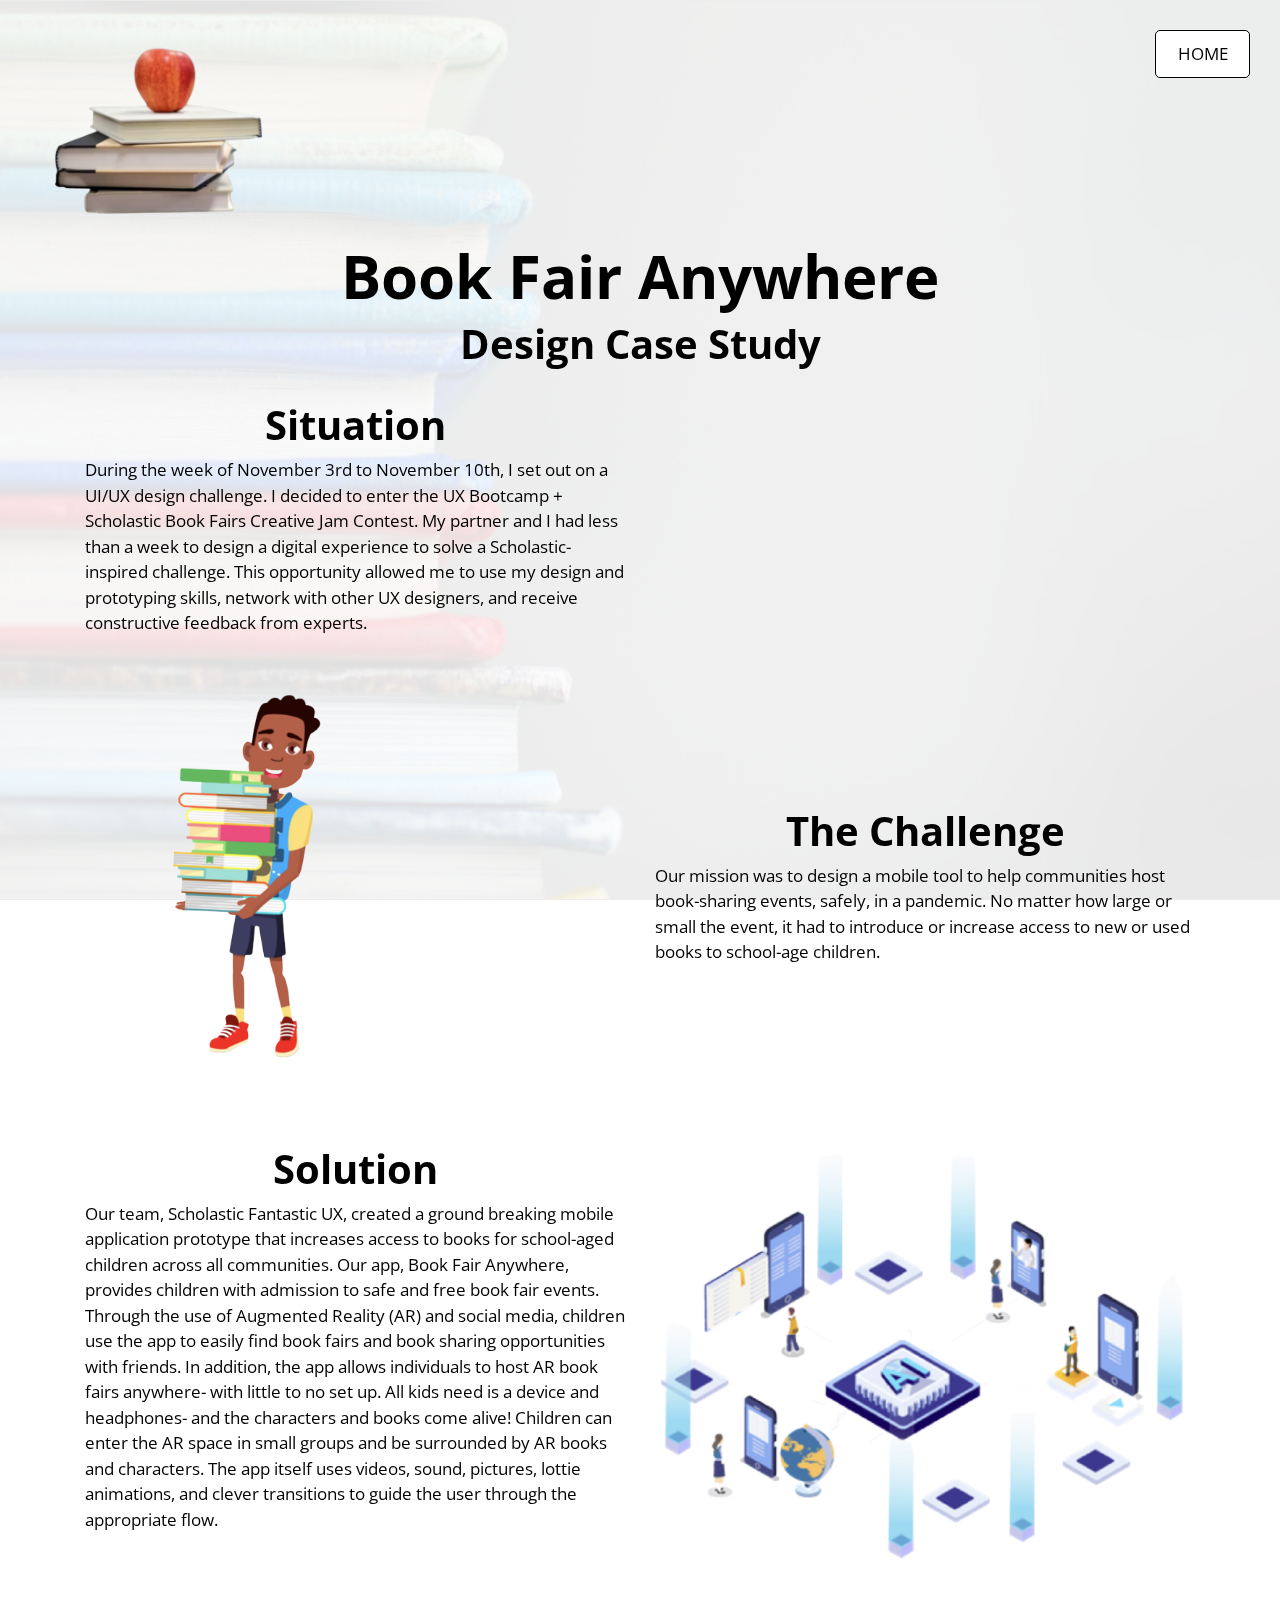
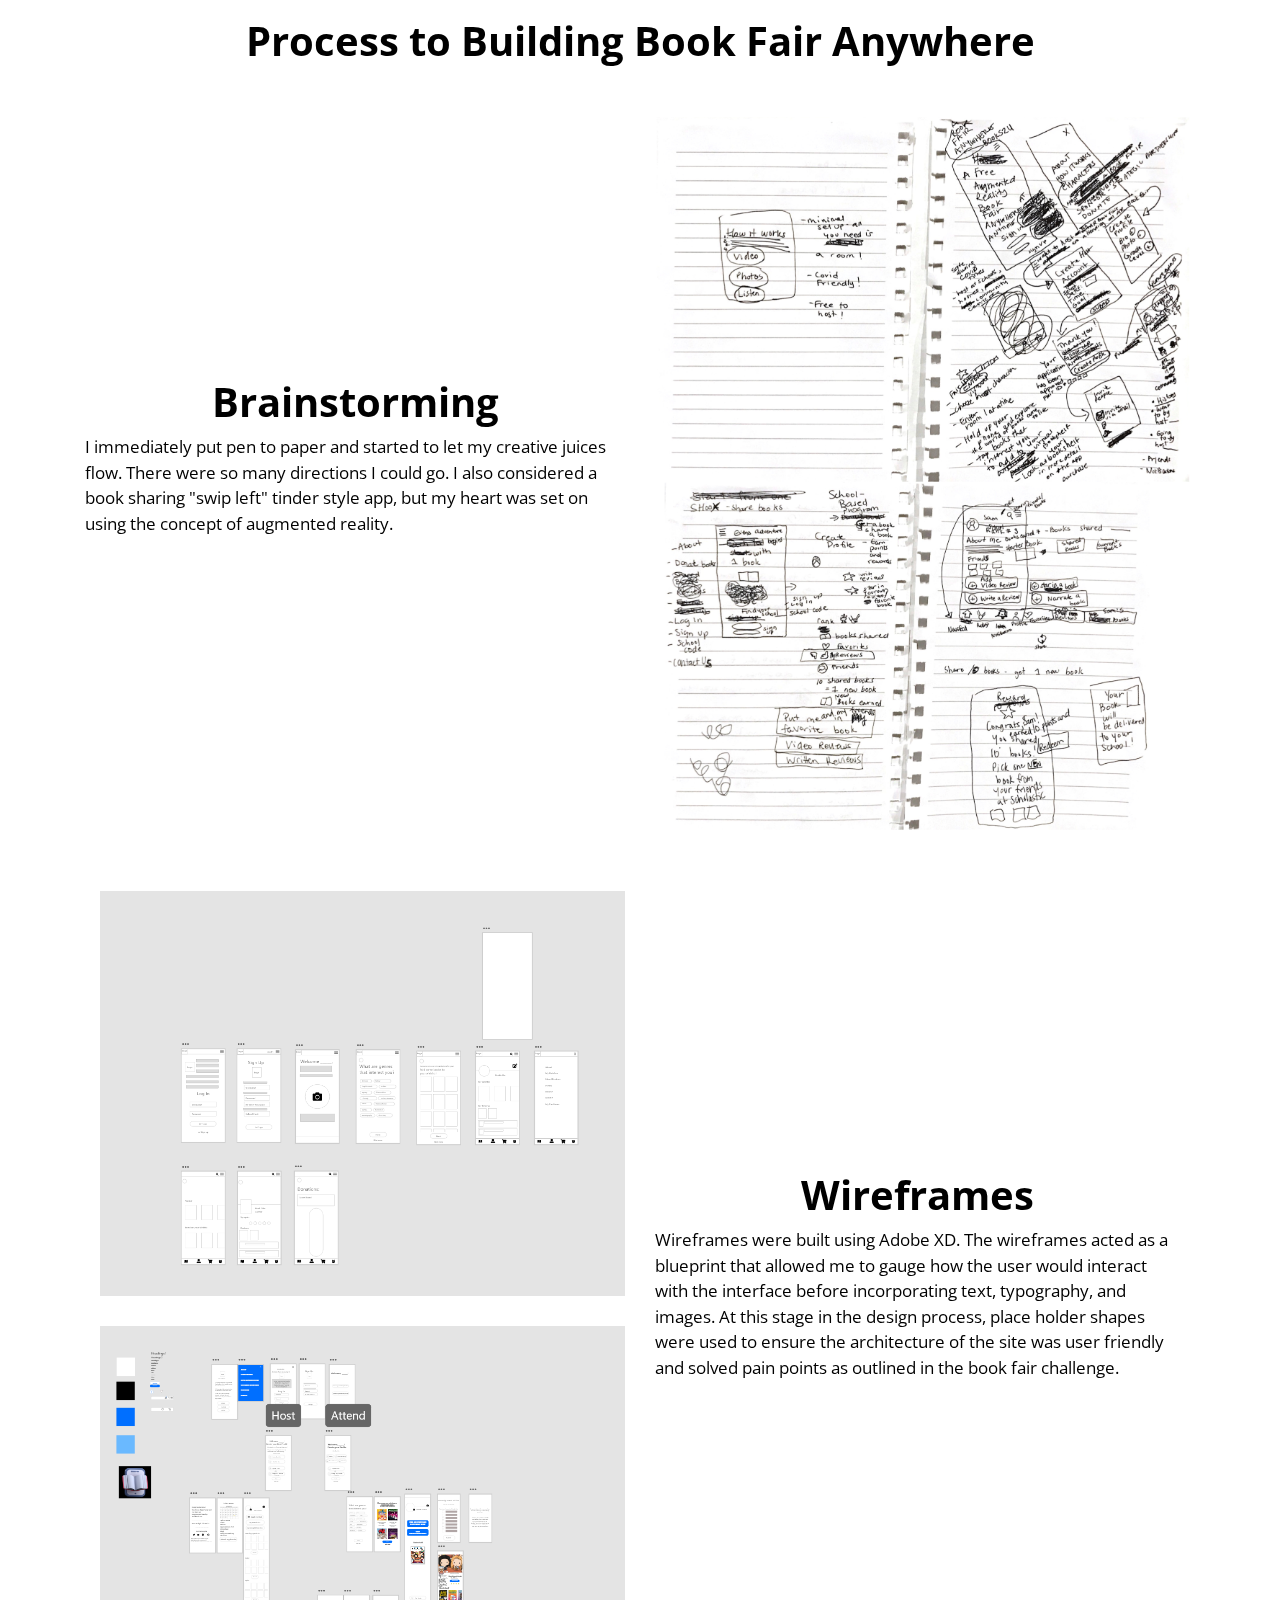
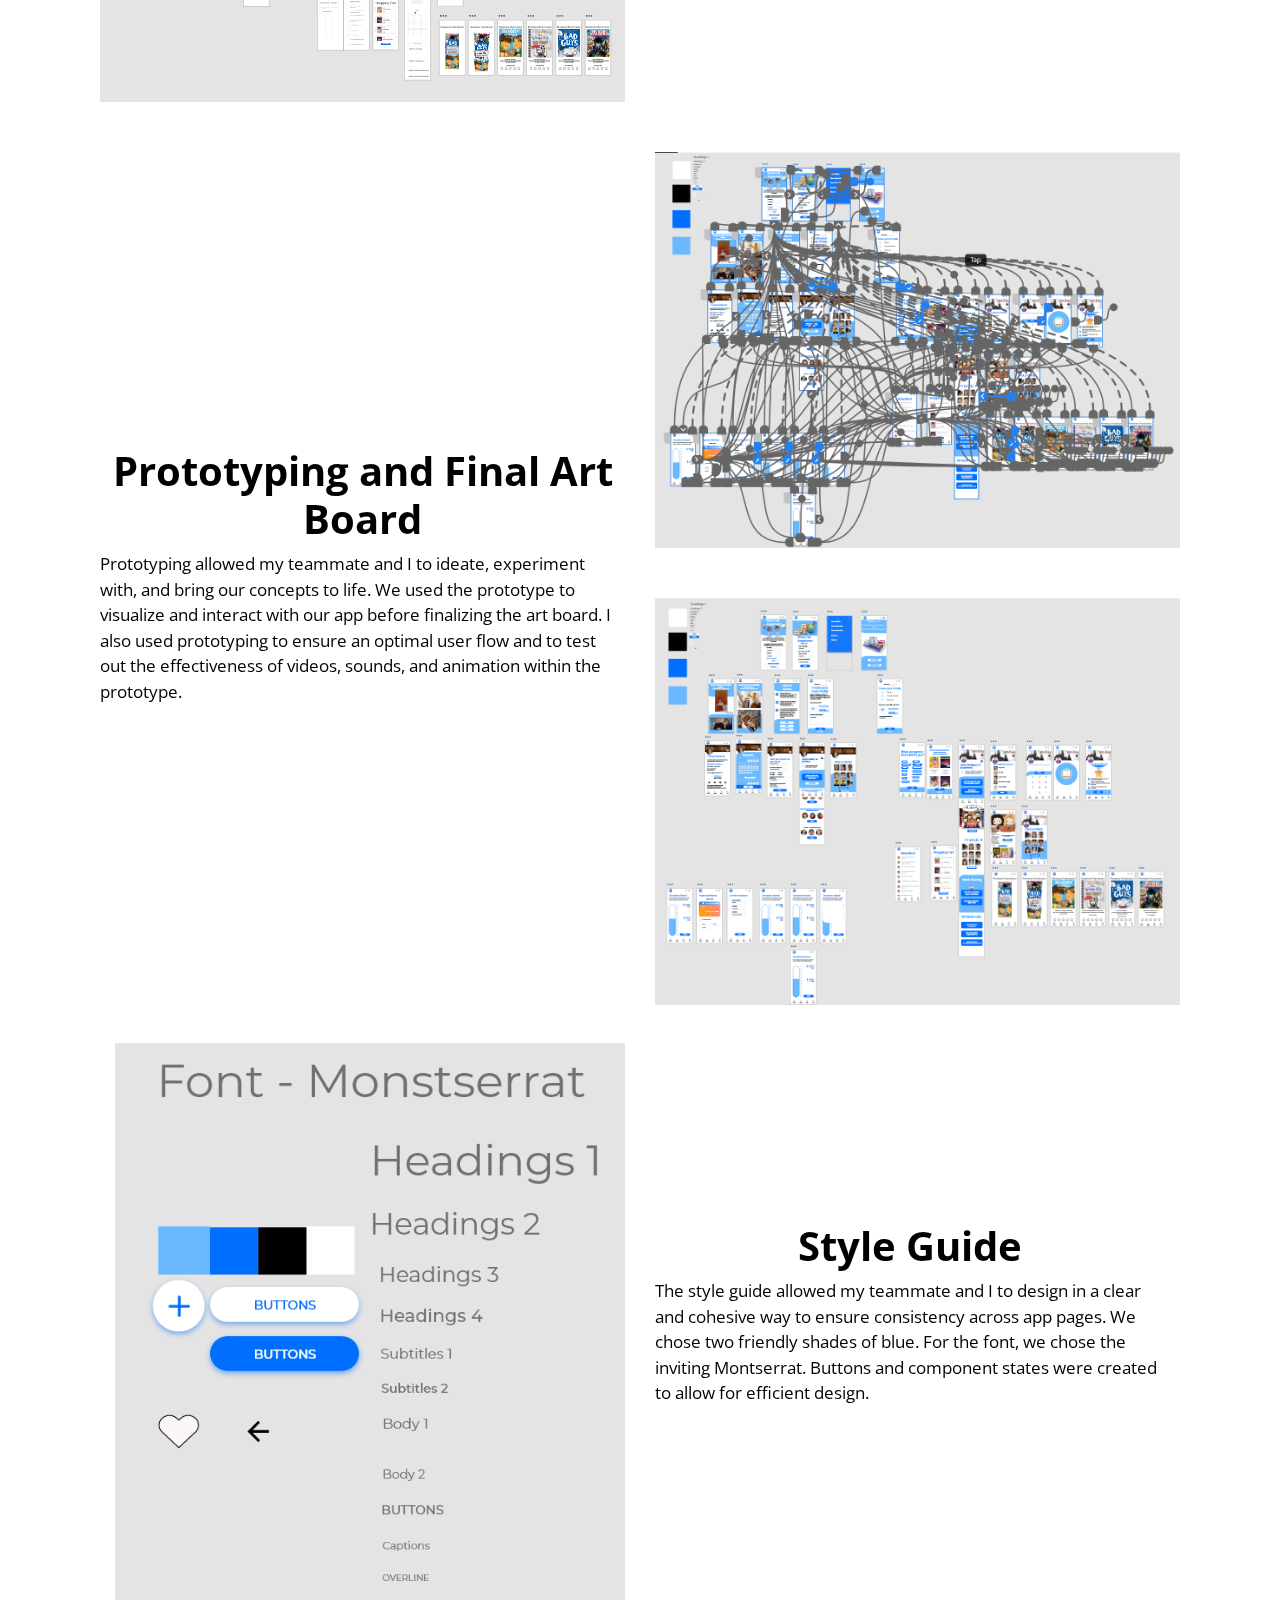
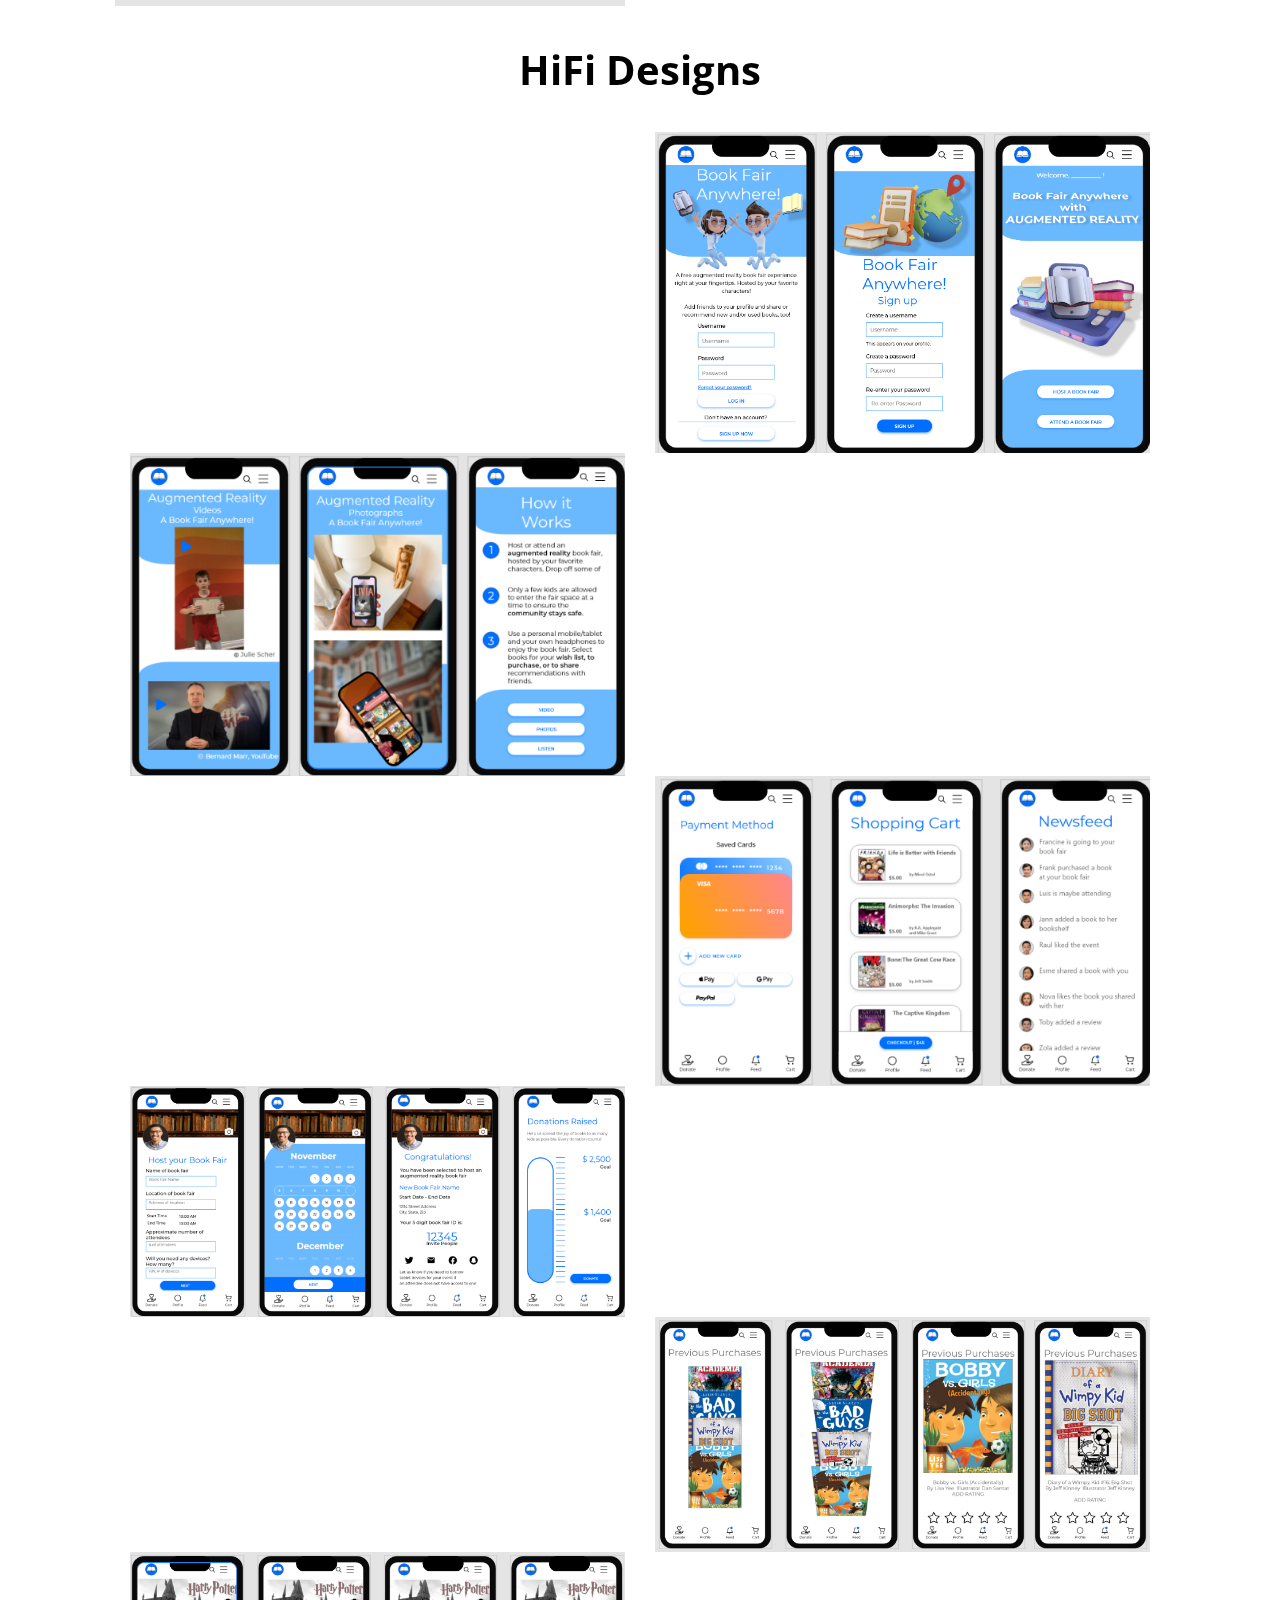
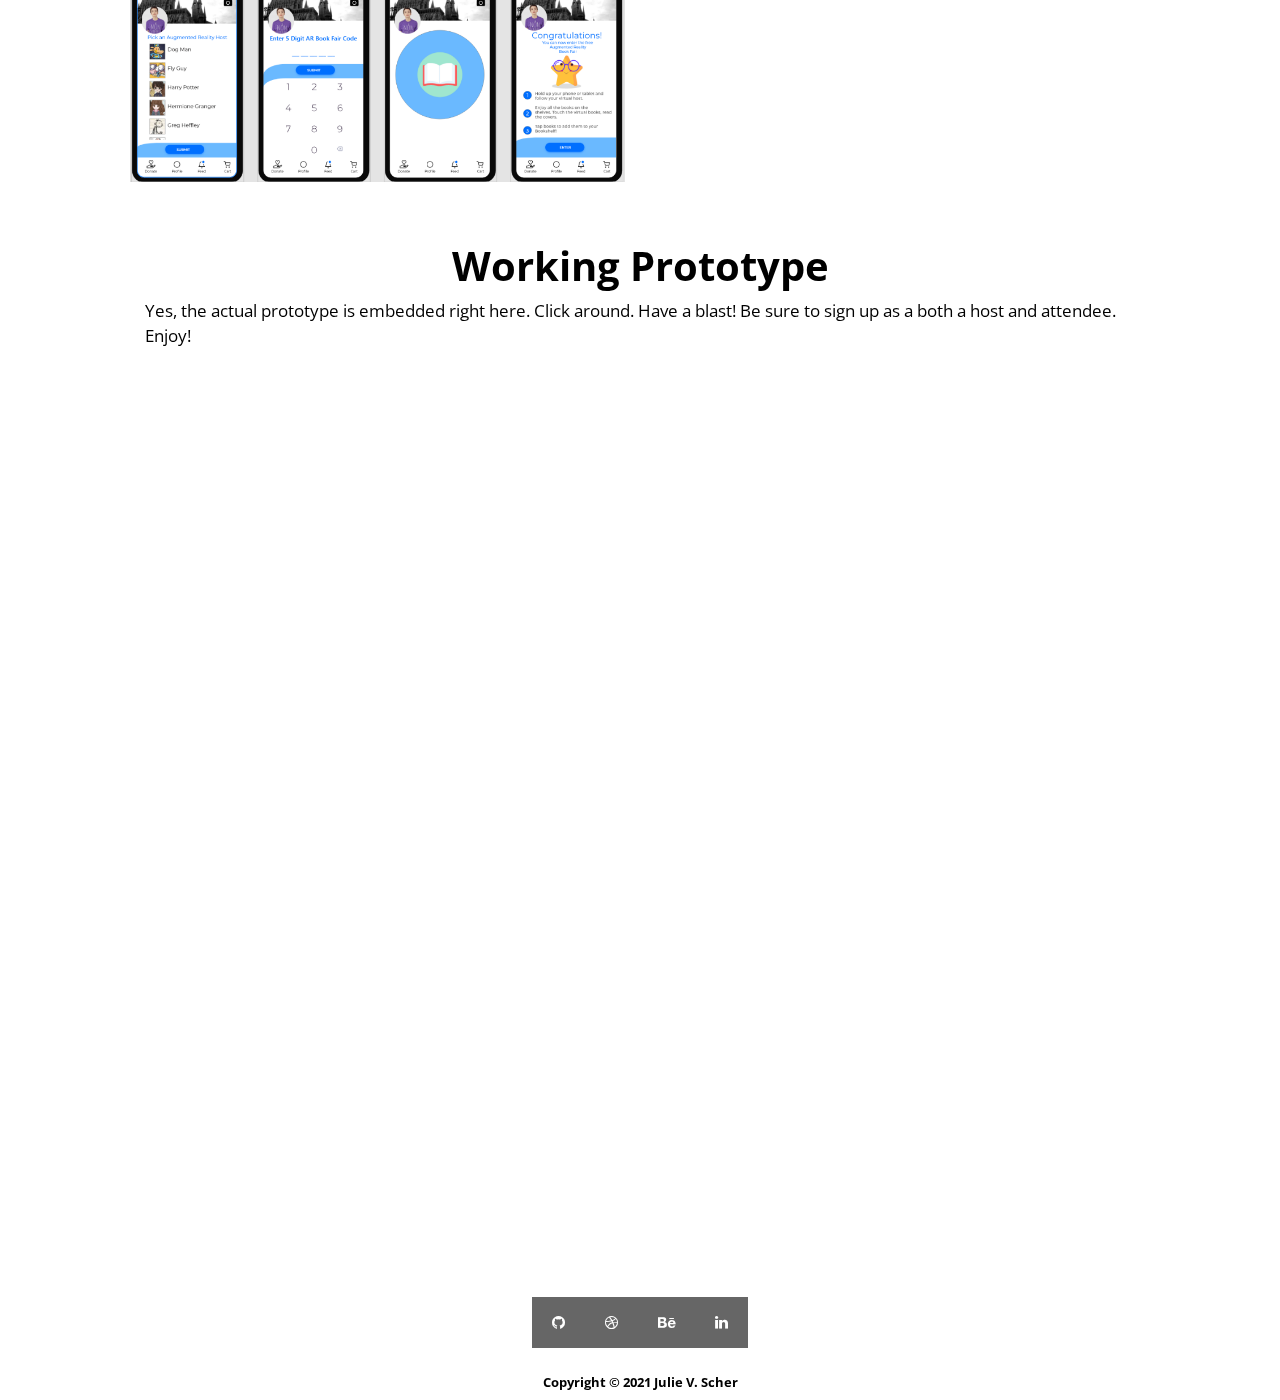
==== BookFairAnywhere.html @ 2480e6d5 "books added" ====
<!DOCTYPE html>
<html lang="en">
  <head>
    <meta charset="utf-8" />
    <meta name="viewport" content="width=device-width, initial-scale=1" />
    <link rel="stylesheet" href="https://use.fontawesome.com/releases/v5.5.0/css/all.css" integrity="sha384-B4dIYHKNBt8Bc12p+WXckhzcICo0wtJAoU8YZTY5qE0Id1GSseTk6S+L3BlXeVIU" crossorigin="anonymous">
    <link rel="stylesheet" href="https://cdnjs.cloudflare.com/ajax/libs/font-awesome/4.7.0/css/font-awesome.min.css">
    <title>📚 Book Fair Anywhere</title>
    <link
      rel="stylesheet"
      href="https://fonts.googleapis.com/css?family=Open+Sans:300,400,600"/>
    <link rel="stylesheet" href="css/bootstrap.min.css" />
    <link rel="stylesheet" href="slick/slick.css" />
    <link rel="stylesheet" href="slick/slick-theme.css" />
    <link rel="stylesheet" href="css/magnific-popup.css" />
    <link rel="stylesheet" href="css/cookie.css" />

  </head>


  <body>

    
  <div class="tm-main-container">
    <div class="tm-top-container">
      <nav id="tmNav" class="tm-nav">
        <a class="tm-navbar-menu" href="index.html">HOME</a>      
      </nav>
      <img src="img/applebg.png" alt="" style="height: 200px; width: auto; margin: 20px; margin-left: 35px;" />  
      </div>
      
        <div class="container">
          <h1 class="text-center" style = "color: black; font-weight: bolder; font-size: 60px;">Book Fair Anywhere</h1>
          <h1 class="text-center" style = "color: black; font-weight: bold;">Design Case Study</h1>
        
          <div class="row">
            <div class="col-md-6 order-md-1">
              <div class="row align-items-center h-100">
                <div class="col">
                  <h1 class="text-center" style = "color: black;font-weight: bold; margin-top: 25px;">Situation</h1>
                  <p style = "color: black">During the week of November 3rd to November 10th, I set out on a UI/UX design challenge. I decided to enter the UX Bootcamp + Scholastic Book Fairs Creative Jam Contest. My partner and I had less than a week to design a digital experience to solve a Scholastic-inspired challenge. This opportunity allowed me to use my design and prototyping skills, network with other UX designers, and receive constructive feedback from experts.</p>
                  </p>
                </div>
              </div>
            </div>
            <div class="col-md-6 order-md-1">
              <img src="https://img.evbuc.com/https%3A%2F%2Fcdn.evbuc.com%2Fimages%2F153526529%2F323448765541%2F1%2Foriginal.20210921-181354?w=800&auto=format%2Ccompress&q=75&sharp=10&rect=0%2C0%2C9000%2C4500&s=edaee05d625300fc21f0c6ec8f4019b0" alt="" class="w-100" style="margin-top: 100px" />
            </div>
          </div>
     
          <div class="row">
            <div class="col-md-6 order-md-6">
              <div class="row align-items-center h-100">
                <div class="col">
                  <h1 class="text-center" style = "color: black;font-weight: bold; margin-top: 70px;">The Challenge</h1>
                  <p class style = "color: black">Our mission was to design a mobile tool to help communities host book-sharing events, safely, in a pandemic. No matter how large or small the event, it had to introduce or increase access to new or used books to school-age children.
                  </p>
                </div>
              </div>
            </div>
            <div class="col-md-6 order-md-1">
              <img src="img/read.png" alt="" style="margin-top: 40px; width: 300px; height: auto; margin-left: 60px;"/>
            </div>
          </div>
       
          <div class="row">
            <div class="col-md-6 order-md-1">
              <div class="row align-items-center h-100">
                <div class="col">
                  <h1 class="text-center" style = "color: black;font-weight: bold; margin-top: 60px;">Solution</h1>
                  <p style = "color: black">Our team, Scholastic Fantastic UX, created a ground breaking mobile application prototype that increases access to books for school-aged children across all communities. Our app, Book Fair Anywhere, provides children with admission to safe and free book fair events. Through the use of Augmented Reality (AR) and social media, children use the app to easily find book fairs and book sharing opportunities with friends. In addition, the app allows individuals to host AR book fairs anywhere- with little to no set up. All kids need is a device and headphones- and the characters and books come alive! Children can enter the AR space in small groups and be surrounded by AR books and characters. The app itself uses videos, sound, pictures, lottie animations, and clever transitions to guide the user through the appropriate flow.
                  </p>
                </div>
              </div>
            </div>
            <div class="col-md-6 order-md-6">
              <img src="img/AR.png"  alt="" class="w-100" style="margin-top: 80px;" />
            </div>
          </div>


          <div class="container">
            <h1 class="text-center" style = "color: black; font-weight: bold; margin-top: 50px;">Process to Building Book Fair Anywhere</h1>
            </div>

          <div class="row">
            <div class="col-md-6 order-md-1">
              <div class="row align-items-center h-100">
                <div class="col">
                  <h1 class="text-center" style = "color: black;font-weight: bold; margin-top: 25px;">Brainstorming</h1>
                  <p>I immediately put pen to paper and started to let my creative juices flow. There were so many directions I could go. I also considered a book sharing "swip left" tinder style app, but my heart was set on using the concept of augmented reality. 
                  </p>
                </div>
              </div>
            </div>
            <div class="col-md-6 order-md-1">
              <img src="img/sketchbook.png" style= "margin-top: 30px;" class="w-100" />
            </div>
          </div>
              
        <div class="container">
          <h1 class="text-center" style = "color: black"></h1>
        
          <div class="row">
            <div class="col-md-6 order-md-6">
              <div class="row align-items-center h-100">
                <div class="col">
                  <h1 class="text-center" style = "color: black;font-weight: bold; margin-top: 25px;">Wireframes</h1>
                  <p style = "color: black">Wireframes were built using Adobe XD. The wireframes acted as a blueprint that allowed me to gauge how the user would interact with the interface before incorporating text, typography, and images. At this stage in the design process, place holder shapes were used to ensure the architecture of the site was user friendly and solved pain points as outlined in the book fair challenge.
                  </p>
                </div>
              </div>
            </div>
            <div class="col-md-6 order-md-1">
              <img src="img/Quick Mockup.png" alt="" class="w-100" style="margin-top: 50px;" />
              <img src="img/Quick Mockup2.png" alt="" class="w-100" style="margin-top: 30px;" />
            </div>
          </div>

          <div class="row">
            <div class="col-md-6 order-md-1">
              <div class="row align-items-center h-100">
                <div class="col">
                  <h1 class="text-center" style = "color: black;font-weight: bold; margin-top: 60px;">Prototyping and Final Art Board</h1>
                  <p style = "color: black">Prototyping allowed my teammate and I to ideate, experiment with, and bring our concepts to life. We used the prototype to visualize and interact with our app before finalizing the art board. I also used prototyping to ensure an optimal user flow and to test out the effectiveness of videos, sounds, and animation within the prototype.
                  </p>
                </div>
              </div>
            </div>
            <div class="col-md-6 order-md-6">
              <img src="img/Quick Mockup4.png" alt="" class="w-100" style="margin-top: 50px;" />
              <img src="img/Final Artboard.png" alt="" class="w-100" style="margin-top: 50px;" />
            </div>
          </div>
     

          <div class="container">
            <h1 class="text-center" style = "color: black"></h1>
          
            <div class="row">
              <div class="col-md-6 order-md-6">
                <div class="row align-items-center h-100">
                  <div class="col">
                    <h1 class="text-center" style = "color: black;font-weight: bold; margin-top: 25px;">Style Guide</h1>
                    <p style = "color: black">The style guide allowed my teammate and I to design in a clear and cohesive way to ensure consistency across app pages. We chose two friendly shades of blue. For the font, we chose the inviting Montserrat. Buttons and component states were created to allow for efficient design.
                    </p>
                  </div>
                </div>
              </div>
              <div class="col-md-6 order-md-1">
                <img src="img/Branding.png" alt="" class="w-100" style="margin-top: 30px;" />
              </div>
            </div>
            <div class="container">
              <h1 class="text-center" style = "color: black"></h1>
            


  <div class="container">
            <h1 class="text-center" style = "color: black; font-weight: bold; margin-top: 40px;">HiFi Designs</h1>
            </div>

                  
               
                    <div class="row">
                <div class="col-md-6">
                  <div class="row align-items-center h-100">
                    <div class="col">
                    </div>
                  </div>
                </div>
                <div class="col-md-6">
                  <img src="img/three.png" alt="" class="w-100" style="margin-top: 30px;"/>
                </div>
              </div>
              


              <div class="row">
                <div class="col-md-6 order-md-6">
                  <div class="row align-items-center h-100">
                    <div class="col">
                    </div>
                  </div>
                </div>
                <div class="col-md-6 order-md-1">
                  <img src="img/how it works.png" class="w-100" />
                </div>
              </div>


              <div class="row">
                <div class="col-md-6">
                  <div class="row align-items-center h-100">
                    <div class="col">
                    </div>
                  </div>
                </div>
                <div class="col-md-6">
                  <img src="img/shopping.png" alt="" class="w-100" />
                </div>
              </div>

              <div class="row">
                <div class="col-md-6 order-md-6">
                  <div class="row align-items-center h-100">
                    <div class="col">
                    </div>
                  </div>
                </div>
                <div class="col-md-6 order-md-1">
                  <img src="img/four.png" class="w-100" />
                </div>
              </div>


              <div class="row">
                <div class="col-md-6">
                  <div class="row align-items-center h-100">
                    <div class="col">
                    </div>
                  </div>
                </div>
                <div class="col-md-6">
                  <img src="img/purchases.png" alt="" class="w-100" />
                </div>
              </div>

              <div class="row">
                <div class="col-md-6 order-md-6">
                  <div class="row align-items-center h-100">
                    <div class="col">
                    </div>
                  </div>
                </div>
                <div class="col-md-6 order-md-1">
                  <img src="img/entrance.png" class="w-100" />
                </div>
              </div>
             

              <div class="container">
                <h1 class="text-center" style = "color: black; font-weight: bold; margin-top: 60px;">Working Prototype</h1>
                <p style = "color: black">Yes, the actual prototype is embedded right here. Click around. Have a blast! Be sure to sign up as a both a host and attendee. Enjoy!
              </div>

            
                <center><iframe width="428" height="926" src="https://xd.adobe.com/embed/2b3065a3-df15-4007-9744-712eb50a8e25-7e63/?fullscreen" frameborder="0" allowfullscreen></iframe></center>
               
      

   
              <footer>
                <div class="tm-bottom-container"></div>
                <ul class=footer-logo>
                  <li><a class="logos" href="https://github.com/JulieVScher"><i class="fa fa-github"></i></a>
                  <li><a class="logos" href="https://dribbble.com/JulieVScher"><i class="fa fa-dribbble"></i></a></li>
                  <li><a class="logos" href="https://www.behance.net/julievscher"> <i class="fa fa-behance"></i></a>
                  <li><a class="logos" href="https://www.linkedin.com/in/julie-v-scher-a3905b223/"><i class="fa fa-linkedin"></i></a>
                  </li>
              </ul>
        <div class="name">
          Copyright &copy; 2021 Julie V. Scher</div>
        </div>
        </footer>
    
       
        

    <script src="js/jquery-1.11.0.min.js"></script>
    <script src="js/background.cycle.js"></script>
    <script src="slick/slick.min.js"></script>
    <script src="js/jquery.magnific-popup.min.js"></script>
    <script>
      let slickInitDone = false;
      let previousImageId = 0,
        currentImageId = 0;
      let pageAlign = "right";
      let bgCycle;
      let links;
      let eachNavLink;

      window.onload = function() {
        $("body").addClass("loaded");
      };

      function navLinkClick(e) {
        if ($(e.target).hasClass("external")) {
          return;
        }

        e.preventDefault();

        if ($(e.target).data("align")) {
          pageAlign = $(e.target).data("align");
        }

        // Change bg image
        previousImageId = currentImageId;
        currentImageId = $(e.target).data("linkid");
        bgCycle.cycleToNextImage(previousImageId, currentImageId);

        // Change menu item highlight
        $(`.tm-nav-item:eq(${previousImageId})`).removeClass("active");
        $(`.tm-nav-item:eq(${currentImageId})`).addClass("active");

        // Change page content
        $(`.tm-section-${previousImageId}`).fadeOut(function(e) {
          $(`.tm-section-${currentImageId}`).fadeIn();
          // Gallery
          if (currentImageId === 2) {
            setupSlider();
          }
        });

        adjustFooter();
      }

      $(document).ready(function() {
        // Set first page
        $(".tm-section").fadeOut(0);
        $(".tm-section-0").fadeIn();

        // Set Background images
        // https://www.jqueryscript.net/slideshow/Simple-jQuery-Background-Image-Slideshow-with-Fade-Transitions-Background-Cycle.html
        bgCycle = $("body").backgroundCycle({
          imageUrls: [
            "img/BGBF.png"
          ],
          fadeSpeed: 2000,
          duration: -1,
          backgroundSize: SCALING_MODE_COVER
        });

        eachNavLink = $(".tm-nav-link");
        links = $(".tm-nav-links");

        // "Menu" open/close
        if (links.hasClass("open")) {
          links.fadeIn(0);
        } else {
          links.fadeOut(0);
        }

        $("#tm_about_link").on("click", navLinkClick);
        $("#tm_work_link").on("click", navLinkClick);

        // Each menu item click
        eachNavLink.on("click", navLinkClick);

        $(".tm-navbar-menu").click(function(e) {
          if (links.hasClass("open")) {
            links.fadeOut();
          } else {
            links.fadeIn();
          }

          links.toggleClass("open");
        });

        // window resize
        $(window).resize(function() {
          // If current page is Gallery page, set it up
          if (currentImageId === 2) {
            setupSlider();
          }

          // Adjust footer
          adjustFooter();
        });

        adjustFooter();
      }); // DOM is ready

      function adjustFooter() {
        const windowHeight = $(window).height();
        const topHeight = $(".tm-top-container").height();
        const middleHeight = $(".tm-content").height();
        let contentHeight = topHeight + middleHeight;

        if (pageAlign === "left") {
          contentHeight += $(".tm-bottom-container").height();
        }

        if (contentHeight > windowHeight) {
          $(".tm-bottom-container").addClass("tm-static");
        } else {
          $(".tm-bottom-container").removeClass("tm-static");
        }
      }

      function setupSlider() {
        let slidesToShow = 4;
        let slidesToScroll = 2;
        let windowWidth = $(window).width();

        if (windowWidth < 480) {
          slidesToShow = 1;
          slidesToScroll = 1;
        } else if (windowWidth < 768) {
          slidesToShow = 2;
          slidesToScroll = 1;
        } else if (windowWidth < 992) {
          slidesToShow = 3;
          slidesToScroll = 2;
        }

        if (slickInitDone) {
          $(".tm-gallery").slick("unslick");
        }

        slickInitDone = false;

        $(".tm-gallery").slick({
          dots: true,
          customPaging: function(slider, i) {
            var thumb = $(slider.$slides[i]).data();
            return `<a>${i + 1}</a>`;
          },
          infinite: false,
          prevArrow: false,
          nextArrow: false,
          slidesToShow: slidesToShow,
          slidesToScroll: slidesToScroll
        });

        // Open big image when a gallery image is clicked.
       
      }  
    </script>

  </body>
</html>
---- css/cookie.css ----
/*
Template 2109 The Card
http://www.tooplate.com/view/2109-the-card
*/
/* custom font from google fonts */
@import url(https://fonts.googleapis.com/css?family=Open+Sans:400,700);


* {
  margin: 0;
  padding: 0;
}

body {
  font-family: "Open Sans", Helvetica, Arial, sans-serif;
  font-size: 17px;
  color: black;
  overflow-x: hidden;
  body margin:2rem;
}

a {
  transition: all 0.2s;
}

footer a:link, footer a:visited {
	color: #FFF;

}

.tm-text-blue {
  color:white;
}


.tm-main-container {
  position: relative;
  height: 100%;
}

.tm-top-container {
  display: flex;
  flex-direction: row-reverse;
  align-items: flex-start;
  justify-content: space-between;
}

.tm-navbar-menu {
  display: block;
  color: black;
  background: white;
  border: solid black 1px;
  padding: 10px 20px;
  margin-bottom: 18px;
  width: 95px;
  margin-right: 0;
  margin-left: auto;
  text-align: center;
  border-radius: 5px;
}

.tm-navbar-menu:hover {
  color: white;
  border: solid black 1px;
  text-decoration: none;
  background:rgba(0, 0, 0, 0.6);
}

.tm-nav {
  margin: 30px;
  text-transform: uppercase;
}

.tm-nav-links {
  list-style: none;
  outline-style: solid black;
}

.tm-nav-link:link,
.tm-nav-link:visited {
  color: black;
  background-color: white;
  border: solid black 1px;
  padding: 10px 40px;
  display: block;
  margin-bottom: 6px;
  text-align: center;
}

.tm-nav-item.active .tm-nav-link,
.tm-nav-link:hover,
.tm-nav-link:focus {
  color: white;
  border: solid black 1px;
  text-decoration: none;
  background: rgba(0, 0, 0, 0.6);
}

.tm-bg-dark {
  background-color:rgba(0, 0, 0, 0.6);
}

.tm-site-header-box {
  display: inline-block;
  padding: 0px 80px 40px 40px;
  margin: 40px 40px 100px;
}

.tm-site-title {
  font-size: 3.6rem;
  text-transform: uppercase;
}

.tm-site-subtitle {
  color: #cdffd0;
  font-size: 1.4rem;
  font-weight: 300;
}

.tm-content {
  padding-bottom: 50px;
  display: flex;
  justify-content: flex-end;
  width: 100%;
}

.tm-section {
  margin-right: 75px; 
  max-width: 100%;
}

.tm-section-title {
  font-size: 3.4rem;
  
  text-transform: uppercase;
  color: black;
}

.tm-textbox {
  padding: 45px;
  font-size: 1.1rem;
  color: #c5c7c6;
  line-height: 1.8;
}

.tm-textbox-2 {
  padding: 60px 40px 60px;
}

.tm-section-0 {
  margin-top: 70px;
  max-width: 575px;
}
.tm-section-1 {
  margin-top: 70px;
  max-width: 420px;
}

.tm-link:link,
.tm-link:visited {
  background-color: white;
  padding: 15px 30px;
  margin-top: 30px;
  color: black;
  border: solid black 1px;
  display: inline-block;
  margin-right: 75px; 
  max-width: 100%;
}

.tm-link:focus,
.tm-link:hover {
  color: white;
  border: solid black 1px;
  text-decoration: none;
  background:rgba(0, 0, 0, 0.6);;
}

.tm-bottom-container {
  position: absolute;
  bottom: 0;
  left: 0;
}

.tm-bottom-container.non-sticky {
  position: static;
}

.tm-barcode-box {
  margin-bottom: 30px;
  margin-left: 95px;
}

footer {
  font-weight: 300;
  margin-bottom: 30px;
  margin-left: 40px;
  font-size: 0.95rem;
  margin-right: 40px;
  line-height: 2;
}



.name{
color: black; 
display:block; 
text-align: center; 
font-size: small; 
padding: 5px; 
margin: 0px; 
font-weight: bold;
}

/* Image Gallery */
.tm-gallery {
  max-width: 860px;
  margin: 0 auto;
}

.tm-gallery-item {
  margin: 0 10px;
}

.slick-dots {
  bottom: 5px;
}

.slick-dots li {
  background-color: white;
  width: 40px;
  height: 40px;
  margin: 5px 3px;
  transition: all 0.2s;
}

.slick-dots li:hover,
.slick-dots li.slick-active {
  background-color:rgba(0, 0, 0, 0.6);
}

.slick-dots li:hover a:not([href]):not([tabindex]),
.slick-dots li.slick-active a:not([href]):not([tabindex]) {
  color:white;
}

.slick-dots li a:not([href]):not([tabindex]) {
  color: black;
  display: block;
  margin-top: 5px;
}

/* Image Hover effect */
.grid {
  position: relative;
  clear: both;
  margin: 0 auto;
  padding: 1em 0 4em;
  max-width: 880px;
  width: 100%;
  list-style: none;
  text-align: center;
}

/* Common style */
.grid figure {
  position: relative;
  float: left;
  overflow: hidden;
  max-width: 800px;
  height: auto;
  background: #3085a3;
  text-align: center;
  cursor: pointer;
}

.grid figure img {
  position: relative;
  display: block;
  min-height: 100%;
  max-width: 100%;
  opacity: 0.8;
}

.grid figure figcaption {
  padding: 2em;
  color: #fff;
  text-transform: uppercase;
  font-size: 1.25em;
  -webkit-backface-visibility: hidden;
  backface-visibility: hidden;
}

.grid figure figcaption::before,
.grid figure figcaption::after {
  pointer-events: none;
}

.grid figure figcaption, {

  position: absolute;
  top: 0;
  left: 0;
  width: 100%;
  height: 100%;
}

/* Anchor will cover the whole item by default */
/* For some effects it will show as a button */


.grid figure h2 {
  word-spacing: -0.15em;
}

.grid figure h2 span {
  font-weight: 800;
}

.grid figure h2,
.grid figure p {
  margin: 0;
}

.grid figure p {
  letter-spacing: 1px;
  font-size: 68.5%;
}

/*-----------------*/
/***** Goliath *****/
/*-----------------*/

figure.effect-goliath {
  background:rgba(0, 0, 0, 0.6);
}

figure.effect-goliath img,
figure.effect-goliath h2 {
  -webkit-transition: -webkit-transform 0.35s;
  transition: transform 0.35s;
}

figure.effect-goliath img {
  -webkit-backface-visibility: hidden;
  backface-visibility: hidden;
}

figure.effect-goliath h2 {
  font-size: 1.3rem;
}
figure.effect-goliath h2,
figure.effect-goliath p {
  position: absolute;
  bottom: 0;
  left: 0;
  padding: 30px;
  width: 100%;
}

figure.effect-goliath p {
  text-transform: none;
  font-size: 1rem;
  padding: 15px 10px;
  opacity: 0;
  -webkit-transition: opacity 0.35s, -webkit-transform 0.35s;
  transition: opacity 0.35s, transform 0.35s;
  -webkit-transform: translate3d(0, 50px, 0);
  transform: translate3d(0, 50px, 0);
}

figure.effect-goliath:hover img {
  -webkit-transform: translate3d(0, -80px, 0);
  transform: translate3d(0, -80px, 0);
}

figure.effect-goliath:hover h2 {
  -webkit-transform: translate3d(0, -100px, 0);
  transform: translate3d(0, -100px, 0);
}

figure.effect-goliath:hover p {
  opacity: 1;
  -webkit-transform: translate3d(0, 0, 0);
  transform: translate3d(0, 0, 0);
}

/* Contact */
.tm-section-3 {
  width: 100%;
  max-width: 400px;
  margin-left: 40px;
  margin-right: auto;
  margin-top: -50px;
}

.tm-contact-form {
  background-color:white;
  padding: 60px;
}

.form-control {
  border-radius: 0;
  border: none;
  border-bottom: 1px solid black;
  background-color: transparent;
  color: black;
  padding: 10px 0;
}

.form-control:focus {
  box-shadow: none;
  background-color: transparent;
  border-color: #f49f17;
}

.form-control::placeholder {
  /* Chrome, Firefox, Opera, Safari 10.1+ */
  color: black;
  opacity: 1; /* Firefox */
}

.form-control:-ms-input-placeholder {
  /* Internet Explorer 10-11 */
  color: black;
}

.form-control::-ms-input-placeholder {
  /* Microsoft Edge */
  color: black;
}

.tm-fl-right {
  float: right;
}

.tm-send-btn {
  border-radius: 0;
  background-color: transparent;
  border: none;
  border-top: 1px solid transparent;
  border-bottom: 1px solid black;
  transition: all 0.2s;
}

.tm-send-btn:hover {
  border-top: 1px solid black;
}



.btn:focus {
  box-shadow: none;
}

.tm-footer-link:link,
.tm-footer-link:visited {
  color: white;
}

.tm-footer-link:focus,
.tm-footer-link:hover {
  color: #c5ccd4;
  text-decoration: none;
}

/* Loader */
#loader-wrapper {
  position: fixed;
  top: 0;
  left: 0;
  width: 100%;
  height: 100%;
  z-index: 2000;
}
#loader {
  display: block;
  position: relative;
  left: 50%;
  top: 50%;
  width: 150px;
  height: 150px;
  margin: -75px 0 0 -75px;
  border-radius: 50%;
  border: 3px solid transparent;
  border-top-color: black;

  -webkit-animation: spin 2s linear infinite; /* Chrome, Opera 15+, Safari 5+ */
  animation: spin 2s linear infinite; /* Chrome, Firefox 16+, IE 10+, Opera */

  z-index: 10001;
}

#loader:before {
  content: "";
  position: absolute;
  top: 5px;
  left: 5px;
  right: 5px;
  bottom: 5px;
  border-radius: 50%;
  border: 3px solid transparent;
  border-top-color: #e74c3c;

  -webkit-animation: spin 3s linear infinite; /* Chrome, Opera 15+, Safari 5+ */
  animation: spin 3s linear infinite; /* Chrome, Firefox 16+, IE 10+, Opera */
}

#loader:after {
  content: "";
  position: absolute;
  top: 15px;
  left: 15px;
  right: 15px;
  bottom: 15px;
  border-radius: 50%;
  border: 3px solid transparent;
  border-top-color: #f49f17;

  -webkit-animation: spin 1.5s linear infinite; /* Chrome, Opera 15+, Safari 5+ */
  animation: spin 1.5s linear infinite; /* Chrome, Firefox 16+, IE 10+, Opera */
}

@-webkit-keyframes spin {
  0% {
    -webkit-transform: rotate(0deg); /* Chrome, Opera 15+, Safari 3.1+ */
    -ms-transform: rotate(0deg); /* IE 9 */
    transform: rotate(0deg); /* Firefox 16+, IE 10+, Opera */
  }
  100% {
    -webkit-transform: rotate(360deg); /* Chrome, Opera 15+, Safari 3.1+ */
    -ms-transform: rotate(360deg); /* IE 9 */
    transform: rotate(360deg); /* Firefox 16+, IE 10+, Opera */
  }
}
@keyframes spin {
  0% {
    -webkit-transform: rotate(0deg); /* Chrome, Opera 15+, Safari 3.1+ */
    -ms-transform: rotate(0deg); /* IE 9 */
    transform: rotate(0deg); /* Firefox 16+, IE 10+, Opera */
  }
  100% {
    -webkit-transform: rotate(360deg); /* Chrome, Opera 15+, Safari 3.1+ */
    -ms-transform: rotate(360deg); /* IE 9 */
    transform: rotate(360deg); /* Firefox 16+, IE 10+, Opera */
  }
}

#loader-wrapper .loader-section {
  position: fixed;
  top: 0;
  width: 51%;
  height: 100%;
  background: #222222;
  z-index: 1000;
  -webkit-transform: translateX(0); /* Chrome, Opera 15+, Safari 3.1+ */
  -ms-transform: translateX(0); /* IE 9 */
  transform: translateX(0); /* Firefox 16+, IE 10+, Opera */
}

#loader-wrapper .loader-section.section-left {
  left: 0;
}

#loader-wrapper .loader-section.section-right {
  right: 0;
}

/* Loaded */
.loaded #loader-wrapper .loader-section.section-left {
  -webkit-transform: translateX(-100%); /* Chrome, Opera 15+, Safari 3.1+ */
  -ms-transform: translateX(-100%); /* IE 9 */
  transform: translateX(-100%); /* Firefox 16+, IE 10+, Opera */

  -webkit-transition: all 0.7s 0.3s cubic-bezier(0.645, 0.045, 0.355, 1);
  transition: all 0.7s 0.3s cubic-bezier(0.645, 0.045, 0.355, 1);
}

.loaded #loader-wrapper .loader-section.section-right {
  -webkit-transform: translateX(100%); /* Chrome, Opera 15+, Safari 3.1+ */
  -ms-transform: translateX(100%); /* IE 9 */
  transform: translateX(100%); /* Firefox 16+, IE 10+, Opera */

  -webkit-transition: all 0.7s 0.3s cubic-bezier(0.645, 0.045, 0.355, 1);
  transition: all 0.7s 0.3s cubic-bezier(0.645, 0.045, 0.355, 1);
}

.loaded #loader {
  opacity: 0;
  -webkit-transition: all 0.3s ease-out;
  transition: all 0.3s ease-out;
}
.loaded #loader-wrapper {
  visibility: hidden;

  -webkit-transform: translateY(-100%); /* Chrome, Opera 15+, Safari 3.1+ */
  -ms-transform: translateY(-100%); /* IE 9 */
  transform: translateY(-100%); /* Firefox 16+, IE 10+, Opera */

  -webkit-transition: all 0.3s 1s ease-out;
  transition: all 0.3s 1s ease-out;
}

/* JavaScript Turned Off */
.no-js #loader-wrapper {
  display: none;
}

@media (max-width: 991px) {
  .tm-bottom-container {
    position: static;
  }

  .grid {
    max-width: 640px;
  }
}

@media (max-width: 767px) {
  .tm-site-title {
    font-size: 3rem;
  }
  .tm-top-container {
    flex-direction: column-reverse;
  }

  .tm-site-header-box {
    margin-bottom: 0;
  }

  .tm-nav {
    align-self: flex-end;
    margin-right: 40px;
  }

  .tm-section {
    margin: 0 auto;
    padding-left: 15px;
    padding-right: 15px;
    width: 100%;
  }

  .tm-section-title {
    margin-left: 0;
    font-size: 3rem;
  }

  .grid {
    max-width: 420px;
  }

  .slick-dots {
    bottom: -35px;
  }
}

@media (max-width: 480px){

body {
  font-size: 3rem;
}


.tm-top-container {
  margin-left: 900px;
}

.tm-navbar-menu {
  padding-left: 30px;
  padding-right: 145px;
  margin-right: 30px;
  margin-top: 30px;
  border-radius: 13px;
  font-size: 40px;
  padding-top: 15px;
  padding-bottom: 15px;
  font-family: "Open Sans", Helvetica, Arial, sans-serif;
}

.tm-navbar-menu:hover {
  color: white;
  border: solid black 1px;
  text-decoration: none;
  background:rgba(0, 0, 0, 0.6);
}


.tm-section-title {
  padding: 30px;
}

  .grid {
    max-width: 640px;
  }


  .slick-dots {
    position: static;
    margin-top: 30px;
  }

  .slick-dotted.slick-slider {
    margin-bottom: 0;
    padding-bottom: 0;
  }

  .tm-section-title {
    font-size: 3rem;
  }


.tm-static {
  position: static;
}


.text-center h1 {
  font-size: 3rem;
}

h1 {
  font-size: 3rem;
}

.logos {
font-size:50px;
padding-left: 50px;
padding-right: 50px;
}



.name {
  font-size: 25px;
}





%animation-default {
  opacity: 1 !important;
  z-index: 3;
}

@mixin carousel($items, $animation: 'default') {
  .carousel {
    width: 100%;
    position: relative;
    overflow: hidden;

    > input[type="radio"] {
      position: absolute;
      left: 0;
      opacity: 0;
      top: 0;

      &:checked {
        ~ .carousel__items .carousel__item,
        ~ .carousel__prev > label,
        ~ .carousel__next > label {
          opacity: 0;
        }
      }

      @for $i from 1 through $items {
        &:nth-child(#{$i}) {
          &:checked {
            ~ .carousel__items .carousel__item {
              @if $animation == 'default' {
                &:nth-child(#{$i}) {
                  opacity: 1;
                }
              }
            }

            ~ .carousel__prev {
              > label {
                @if $i == 1 {
                  &:nth-child(#{$items}) {
                    @extend %animation-default;
                  }
                } @else if $i == $items {
                  &:nth-child(#{$items - 1}) {
                    @extend %animation-default;
                  }
                } @else {
                  &:nth-child(#{$i - 1}) {
                    @extend %animation-default;
                  }
                }
              }
            }

            ~ .carousel__next {
              > label {
                @if $i == $items {
                  &:nth-child(1) {
                    @extend %animation-default;
                  }
                } @else {
                  &:nth-child(#{$i + 1}) {
                    @extend %animation-default;
                  }
                }
              }
            }

            ~ .carousel__nav {
              > label {
                &:nth-child(#{$i}) {
                  background: #ccc;
                  cursor: default;
                  pointer-events: none;
                }
              }
            }
          }
        }
      }
    }

    &__items {
      margin: 0;
      padding: 0;
      list-style-type: none;
      width: 100%;
      height: 600px;
      position: relative;
    }

    &__item {
      position: absolute;
      top: 0;
      left: 0;
      width: 100%;
      height: 100%;
      z-index: 1;
      transition: opacity 2s;
      -webkit-transition: opacity 2s;

      img {
        width: 100%;
        vertical-align: middle;
      }
    }

    &__prev,
    &__next {
      > label {
        border: 1px solid #fff;
        border-radius: 50%;
        cursor: pointer;
        display: block;
        width: 40px;
        height: 40px;
        position: absolute;
        top: 50%;
        transform: translateY(-50%);
        -webkit-transform: translateY(-50%);
        transition: all .3s ease;
        -webkit-transition: all .3s ease;
        opacity: 0;
        z-index: 2;

        &:hover,
        &:focus {
          opacity: .5 !important;
        }

        &:before,
        &:after {
          content: "";
          position: absolute;
          width: inherit;
          height: inherit;
        }

        &:before {
          background: linear-gradient(to top, #fff 0%, #fff 10%, rgba(51, 51, 51, 0) 10%),
                      linear-gradient(to left, #fff 0%, #fff 10%, rgba(51, 51, 51, 0) 10%);
          width: 60%;
          height: 60%;
          top: 20%;
        }
      }
    }

    &__prev {
      > label {
        left: 2%;

        &:before {
          left: 35%;
          top: 20%;
          transform: rotate(135deg);
          -webkit-transform: rotate(135deg);
        }
      }
    }

    &__next {
      > label {
        right: 2%;

        &:before {
          left: 10%;
          transform: rotate(315deg);
          -webkit-transform: rotate(315deg);
        }
      }
    }

    &__nav {
      position: absolute;
      bottom: 3%;
      left: 0;
      text-align: center;
      width: 100%;
      z-index: 3;

      > label {
        border: 1px solid #fff;
        display: inline-block;
        border-radius: 50%;
        cursor: pointer;
        margin: 0 .125%;
        width: 20px;
        height: 20px;
      }
    }
  }
}

*,
*:before,
*:after {
  box-sizing: border-box;
  -webkit-box-sizing: border-box;
  -moz-box-sizing: border-box;
}

body {
  background: #fcfcfc;
  margin: 0;
}

.container {
  width: 900px;
  min-width: 900px;
  margin: 50px auto;
}

@include carousel(5);
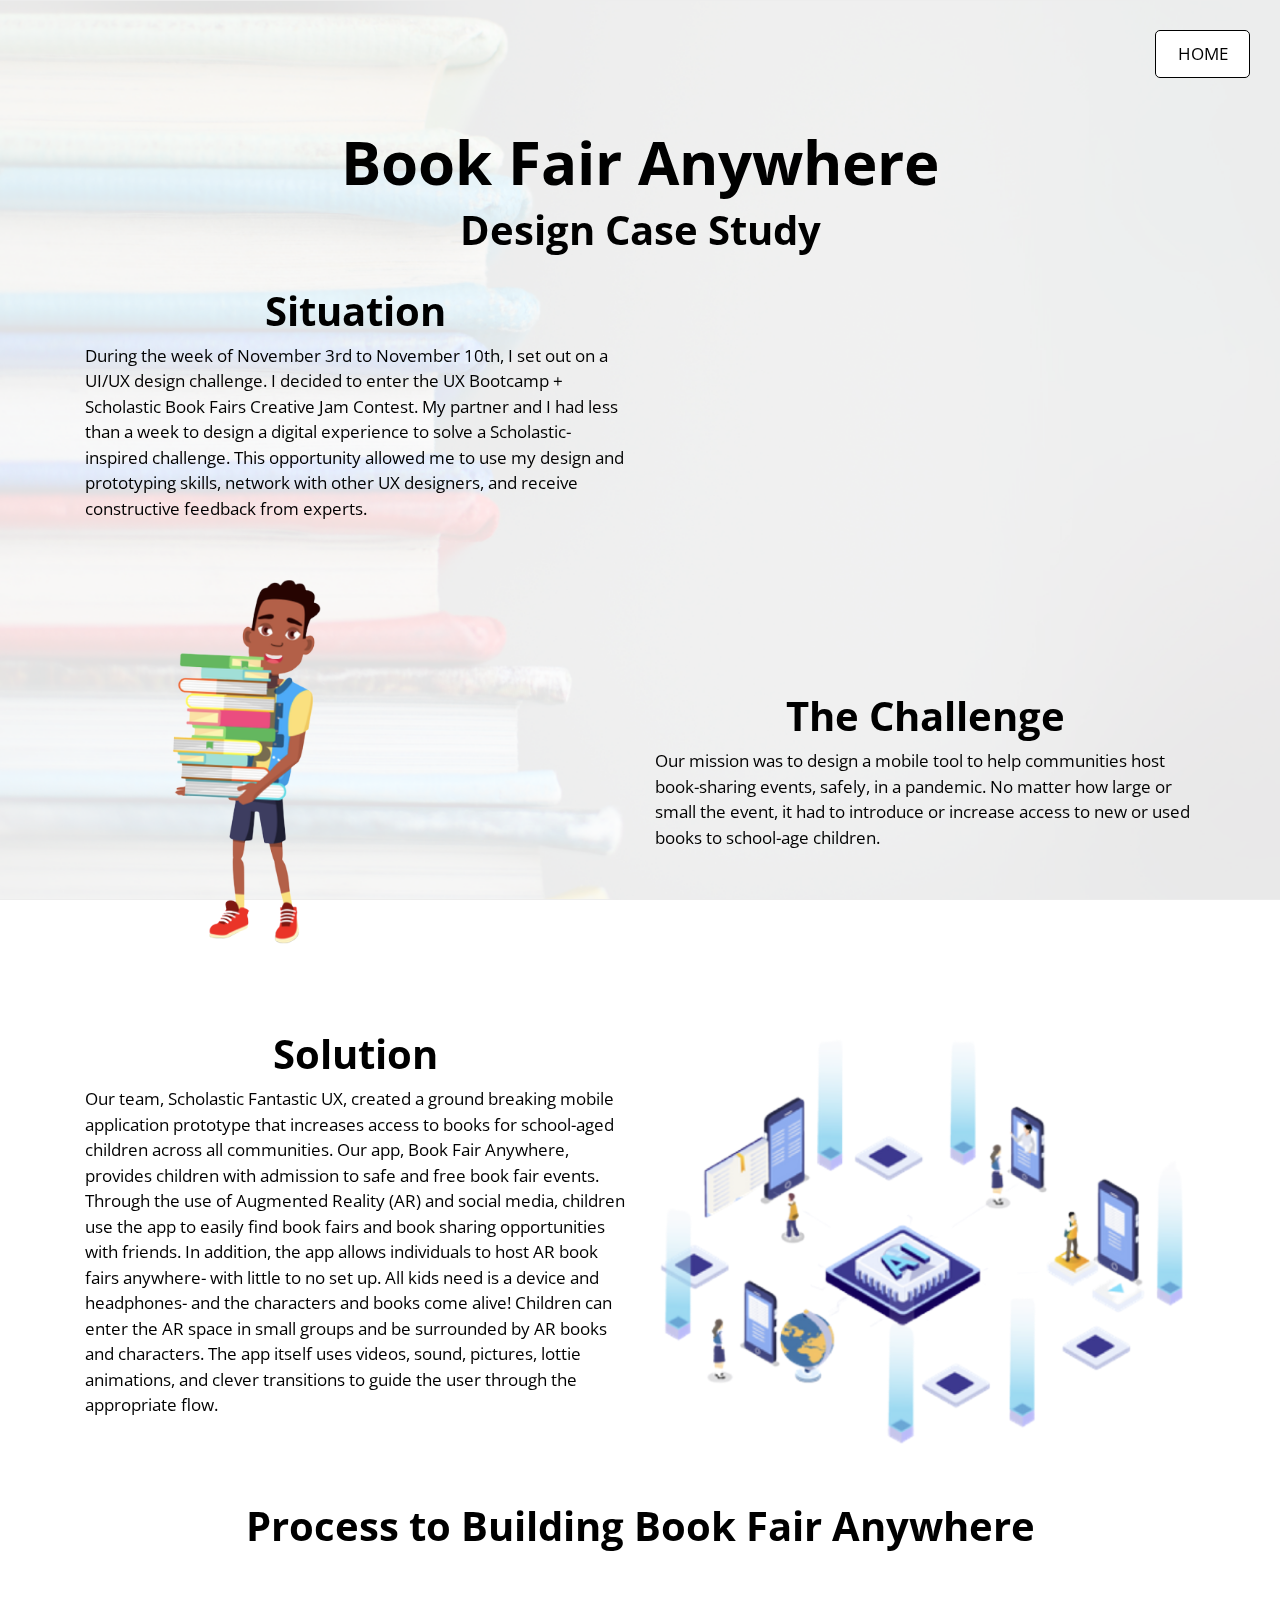
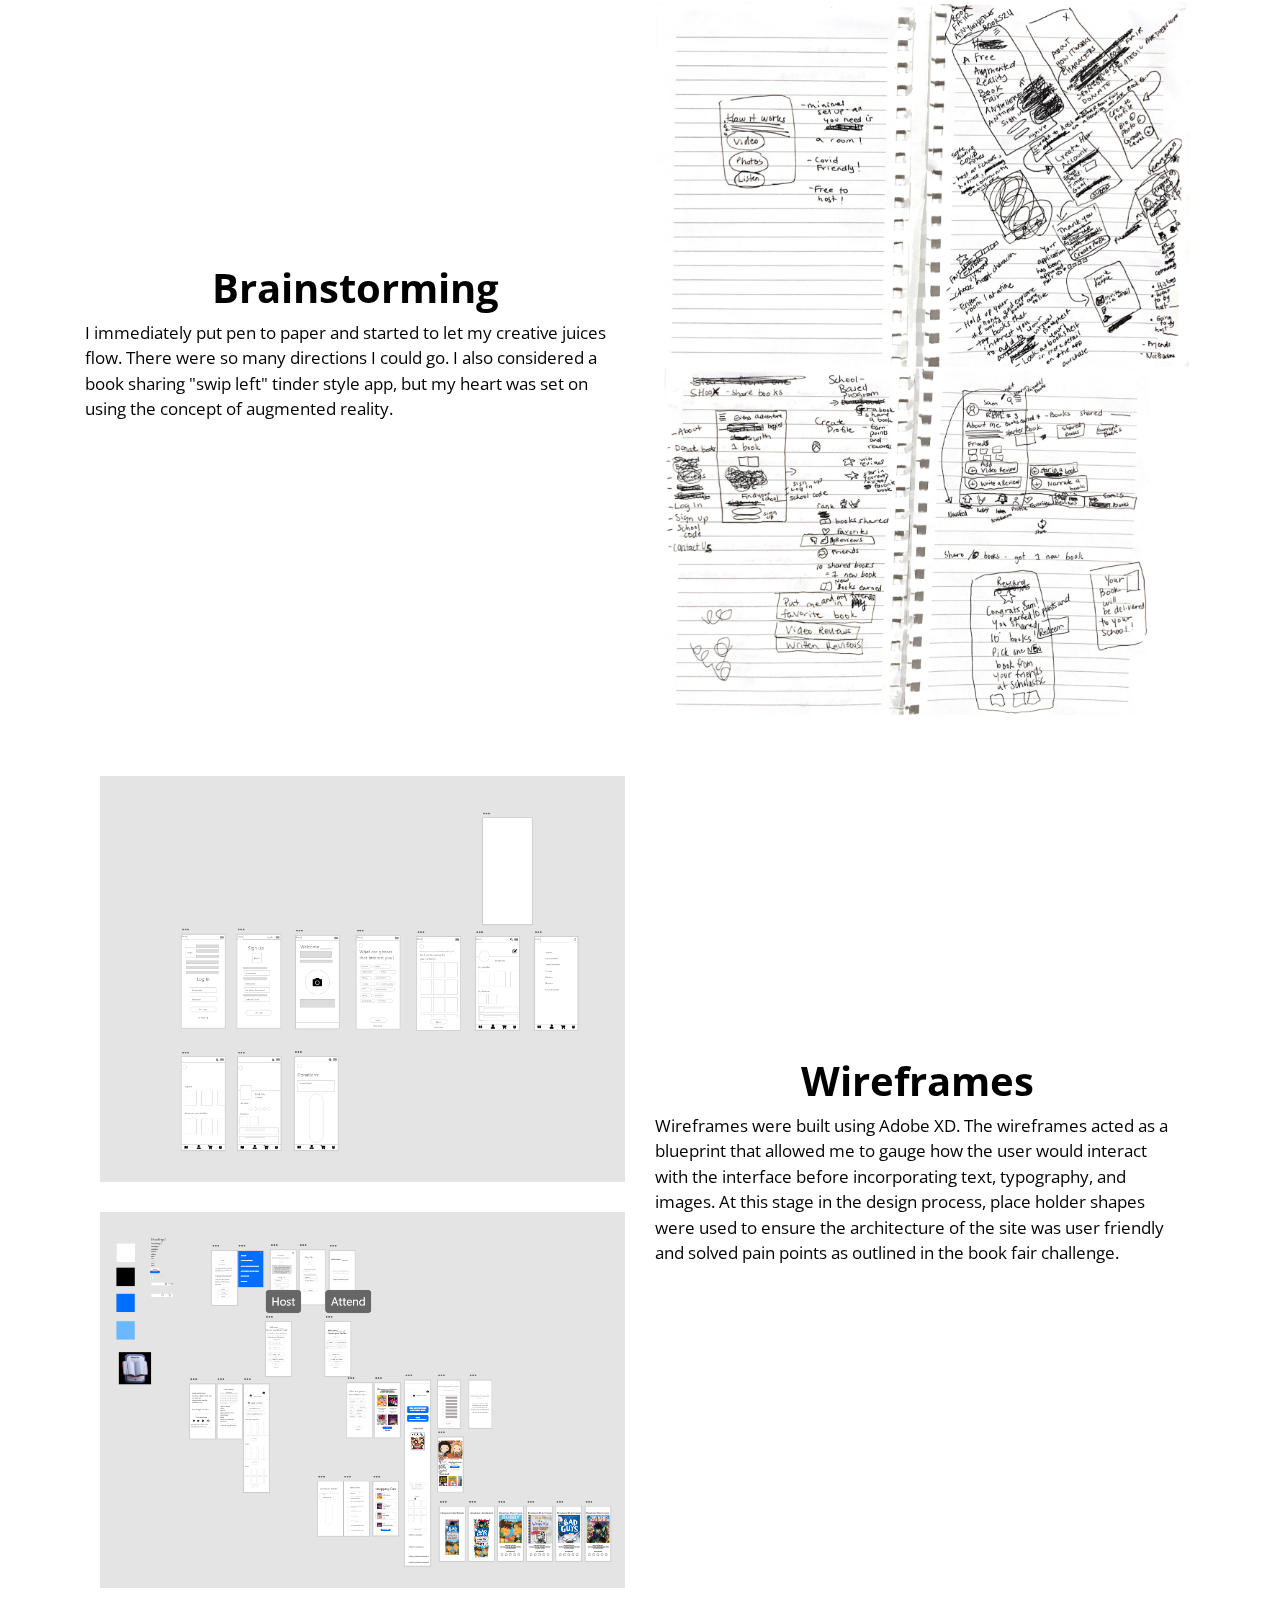
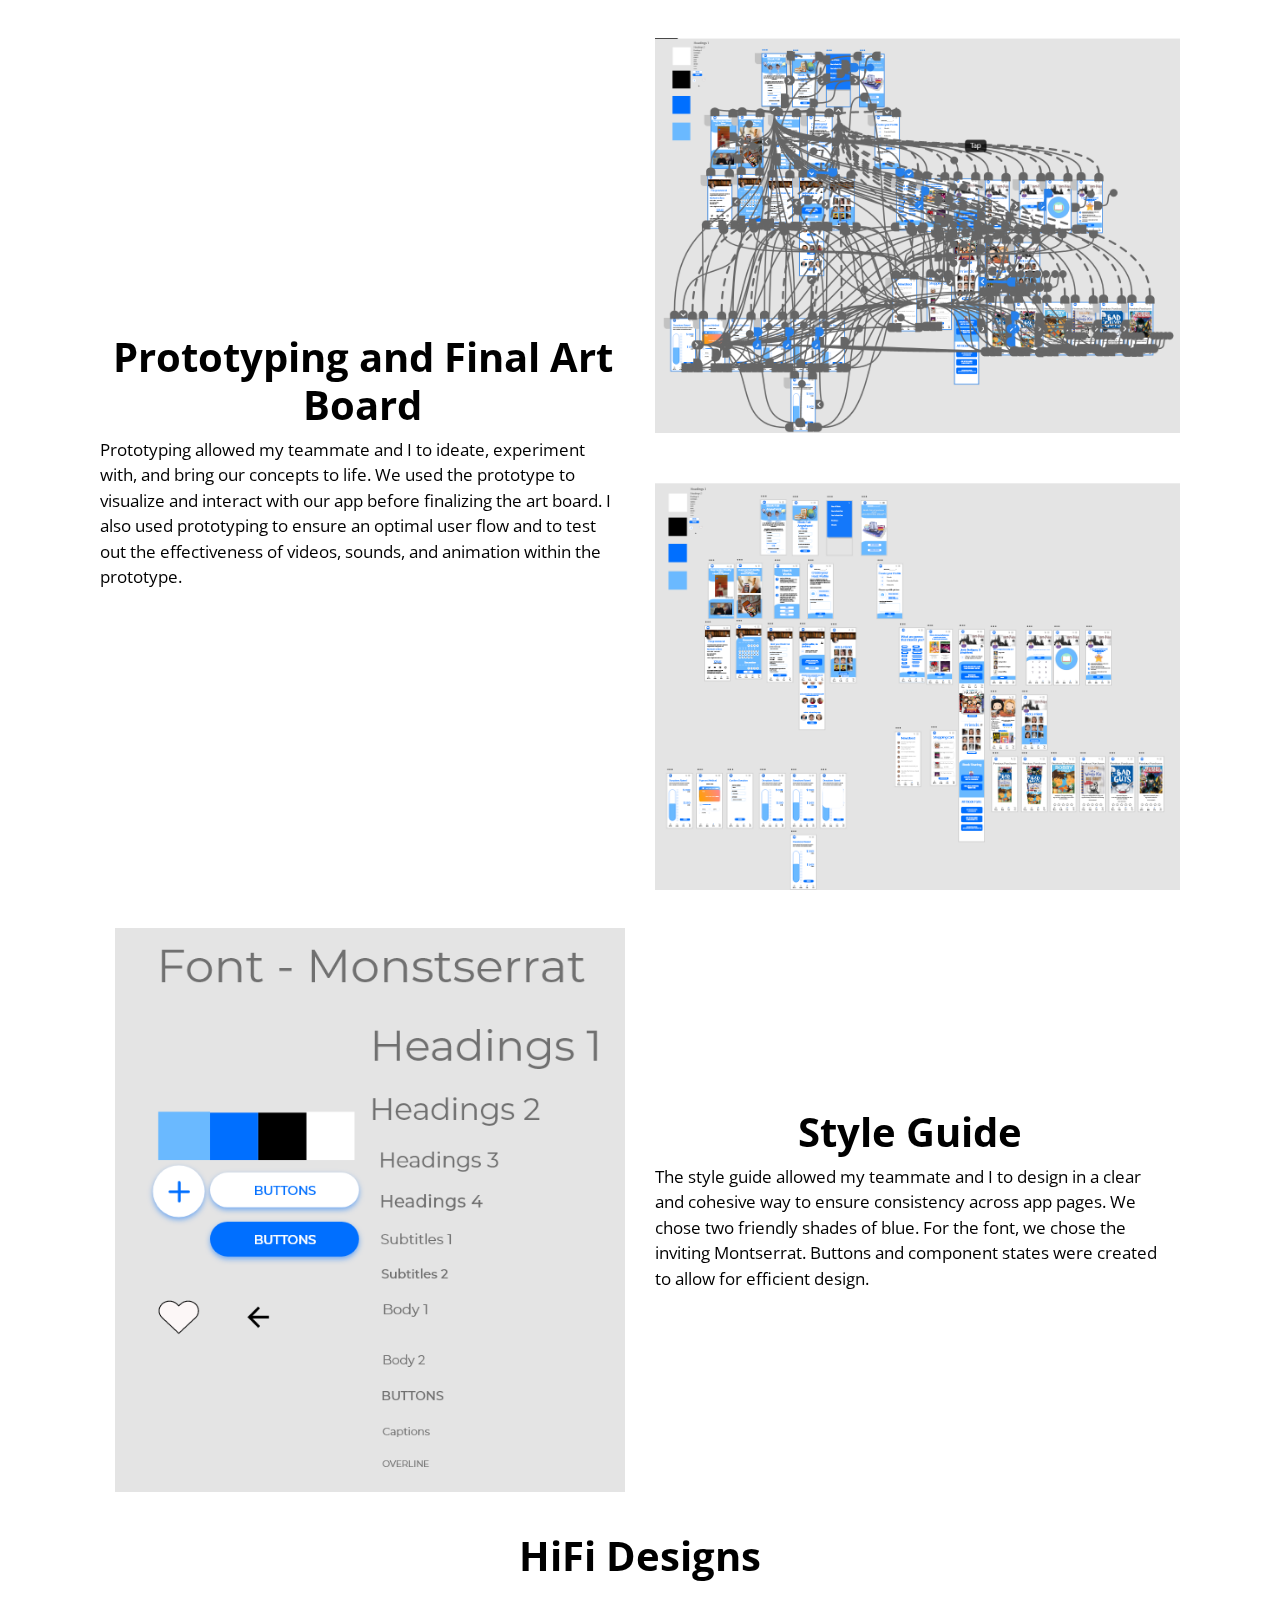
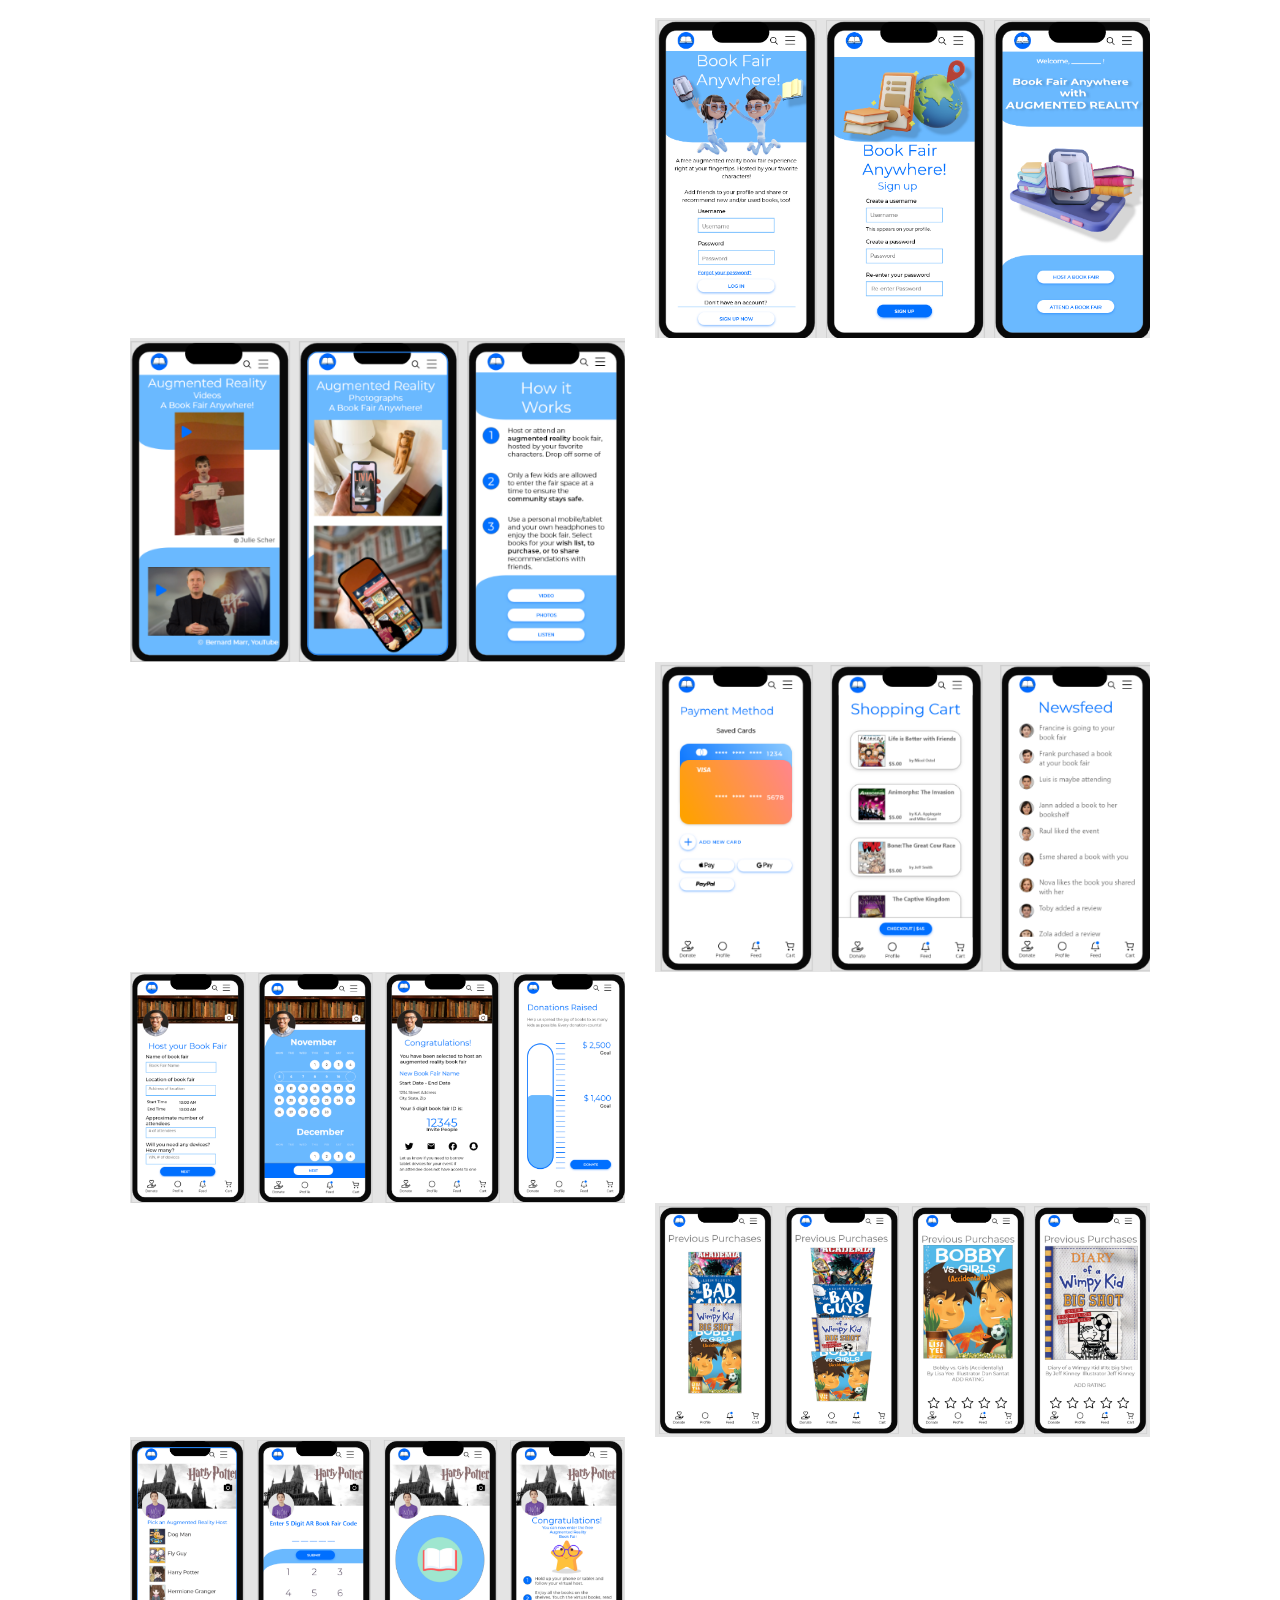
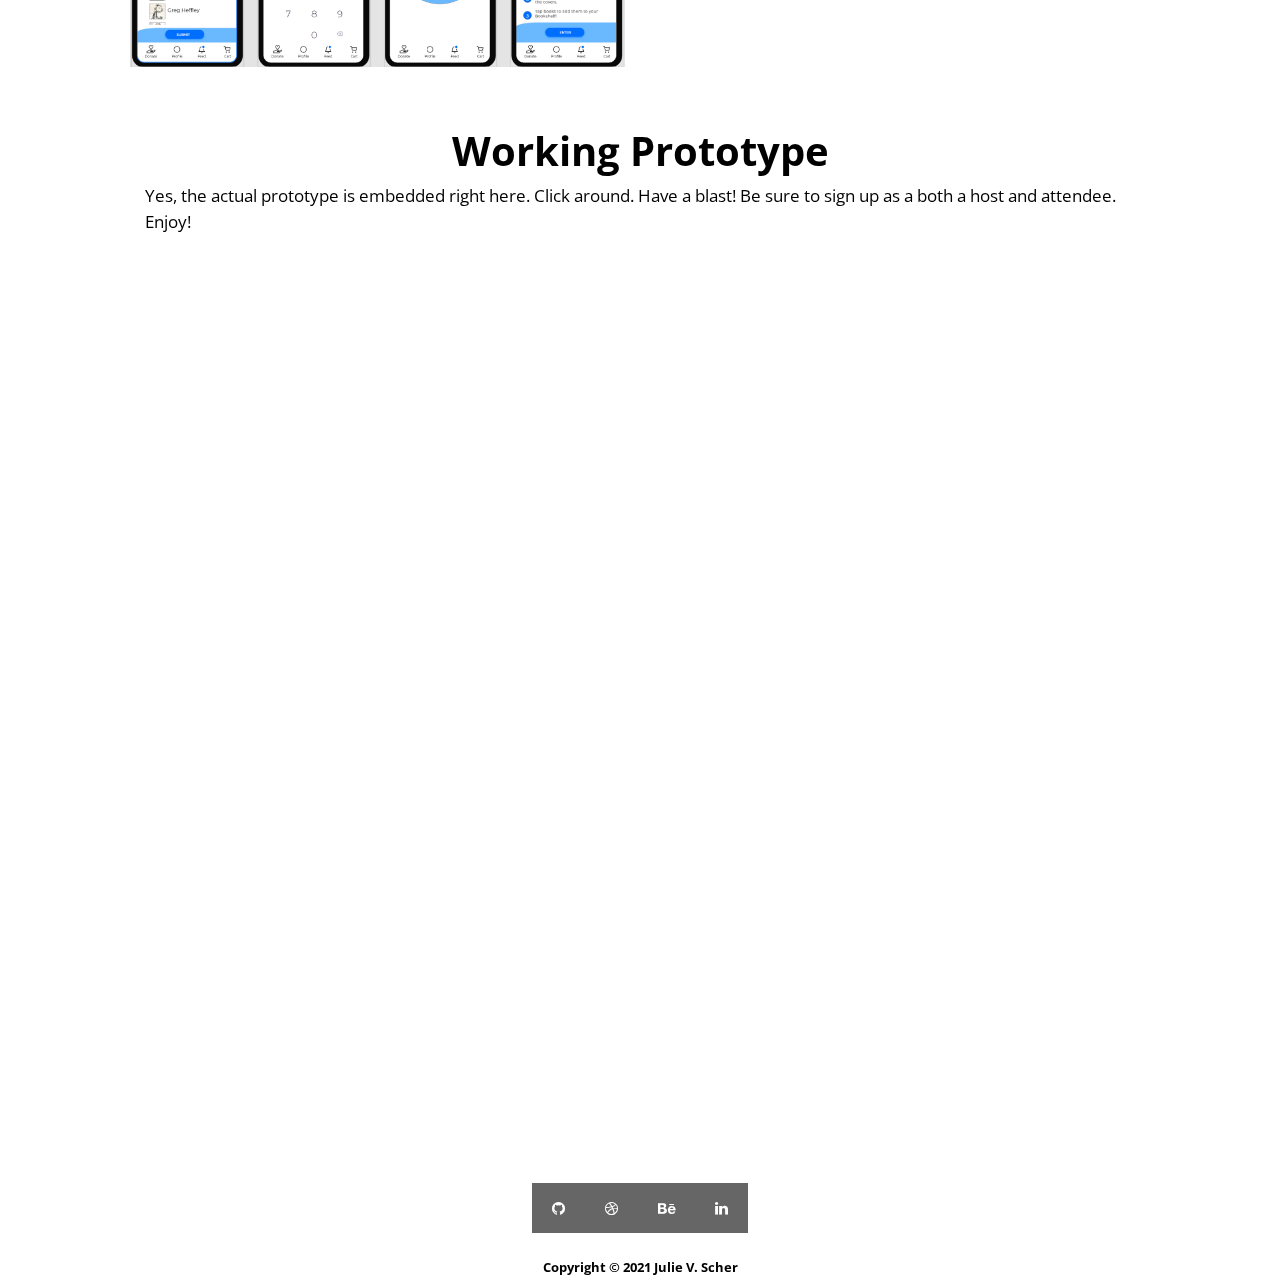
==== commit 7ffef7b8: ".." ====
--- a/BookFairAnywhere.html
+++ b/BookFairAnywhere.html
@@ -26,12 +26,13 @@
       <nav id="tmNav" class="tm-nav">
         <a class="tm-navbar-menu" href="index.html">HOME</a>      
       </nav>
-      <img src="img/applebg.png" alt="" style="height: 200px; width: auto; margin: 20px; margin-left: 35px;" />  
       </div>
+     
       
         <div class="container">
           <h1 class="text-center" style = "color: black; font-weight: bolder; font-size: 60px;">Book Fair Anywhere</h1>
           <h1 class="text-center" style = "color: black; font-weight: bold;">Design Case Study</h1>
+
         
           <div class="row">
             <div class="col-md-6 order-md-1">
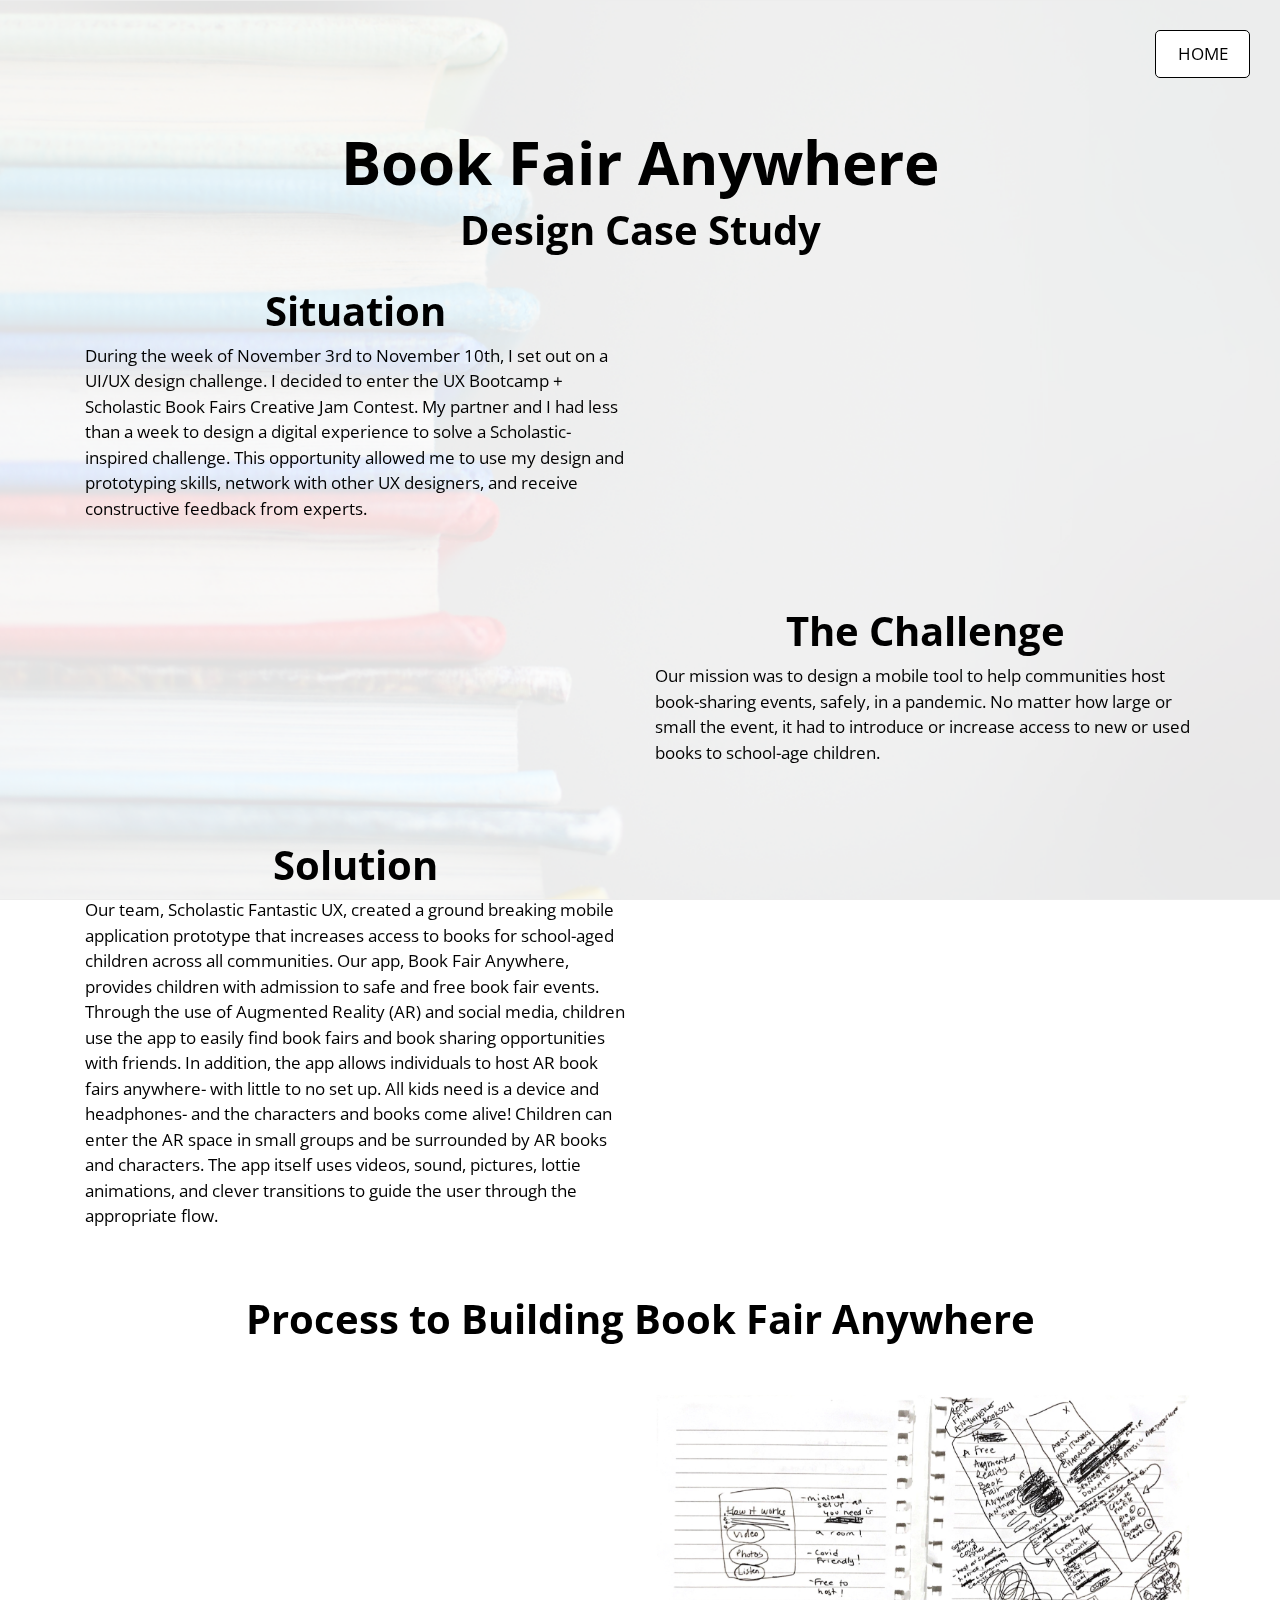
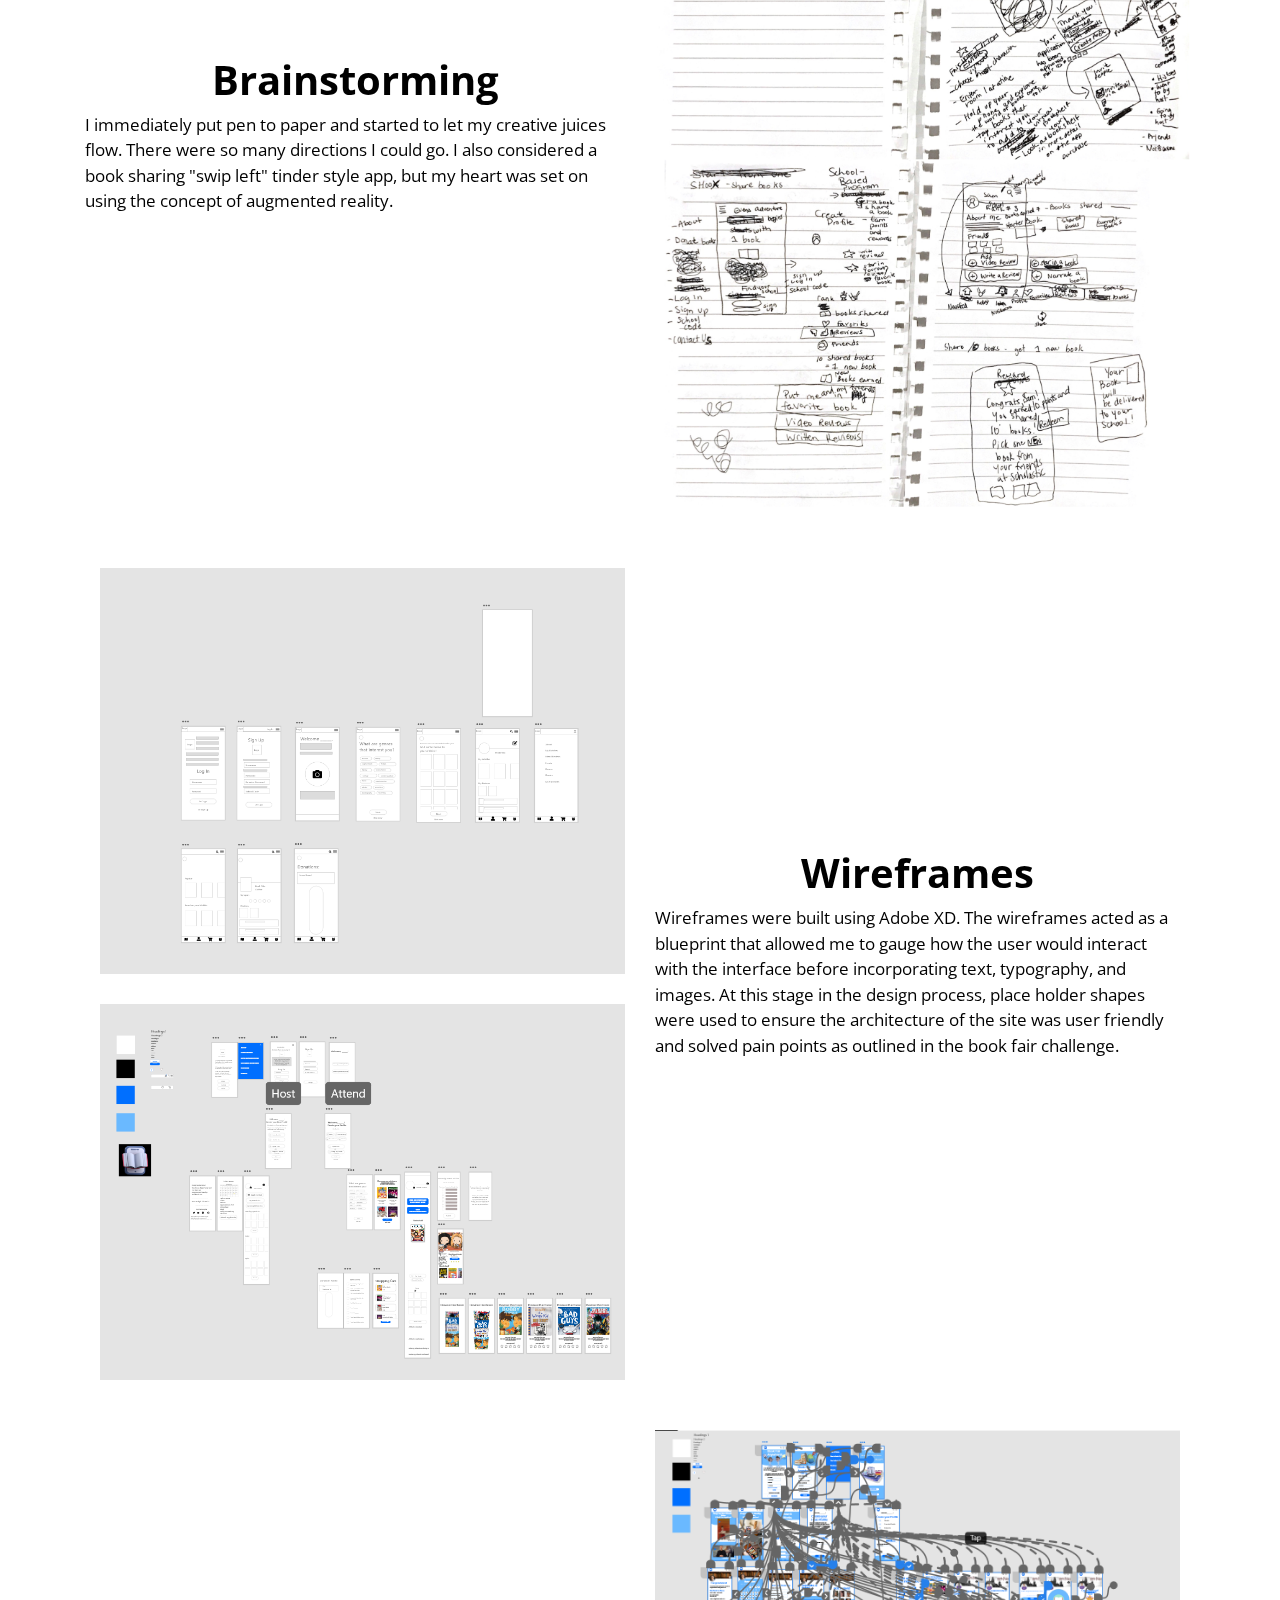
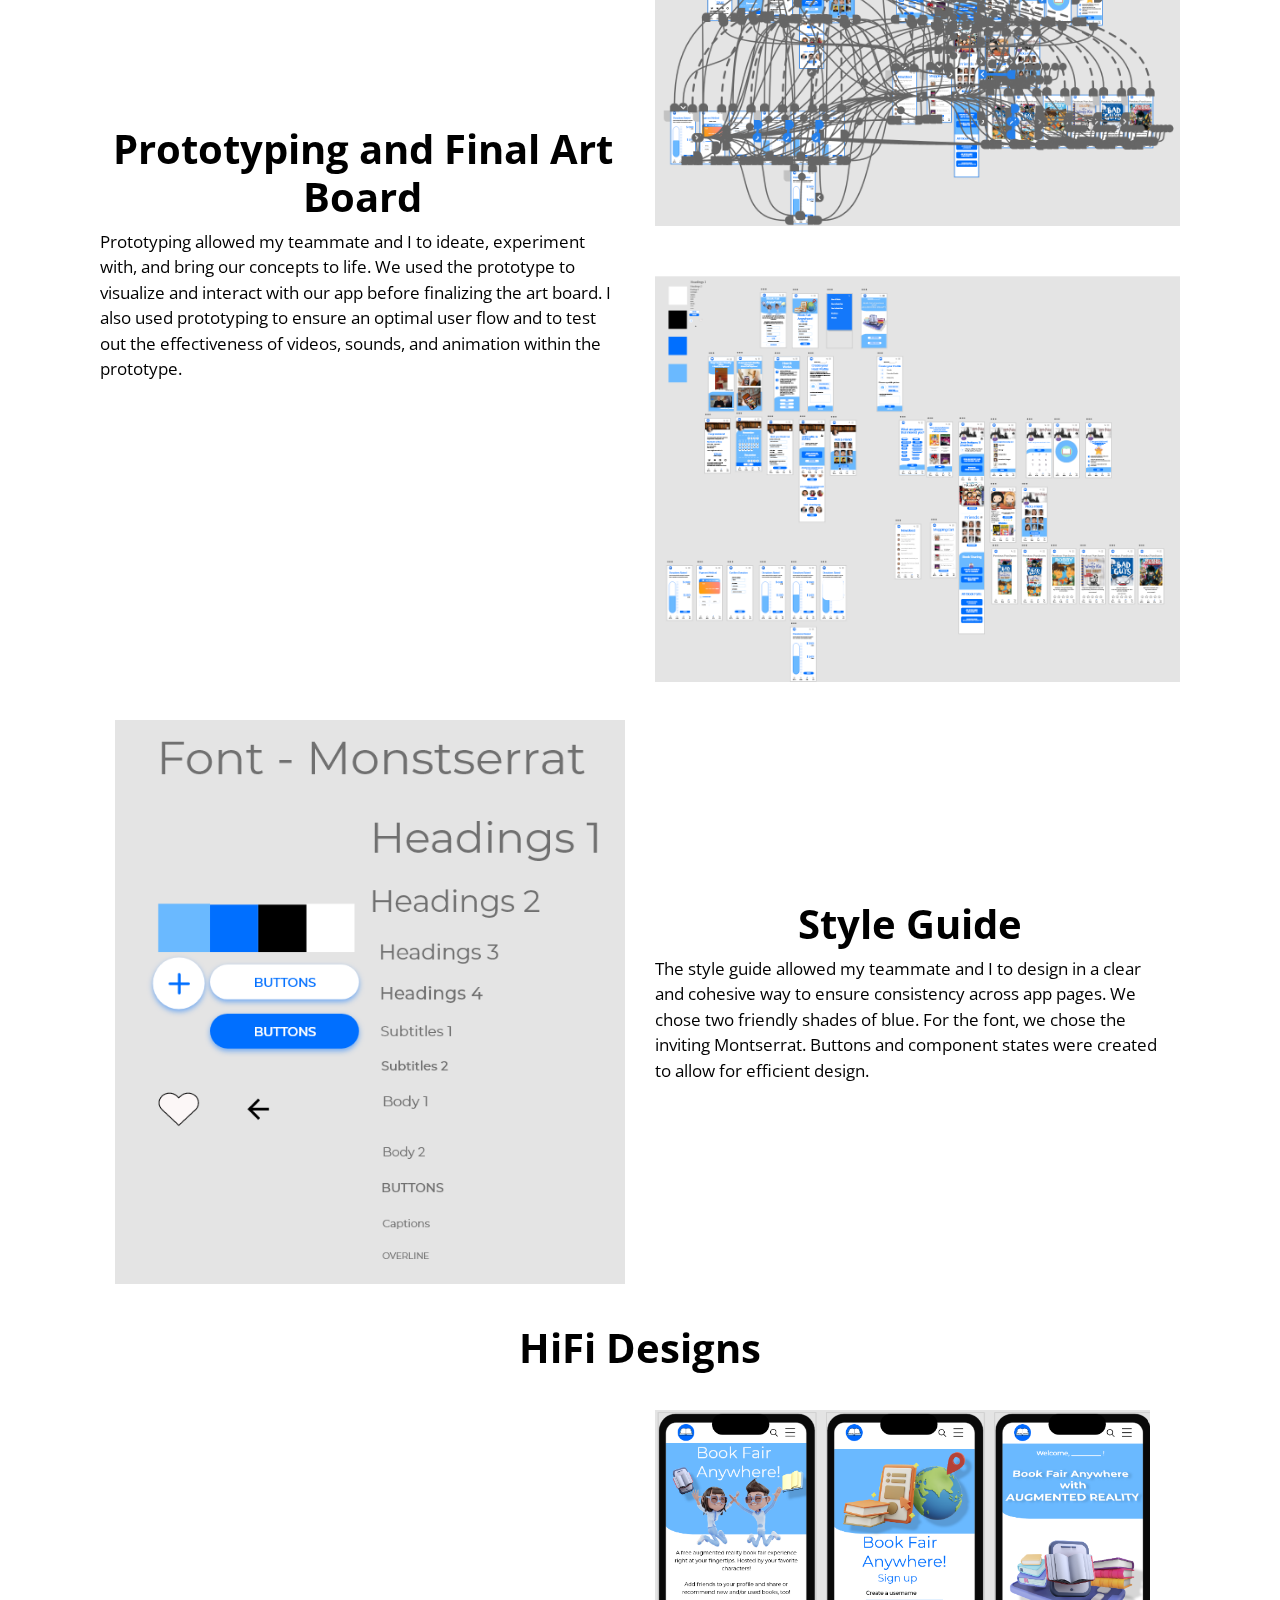
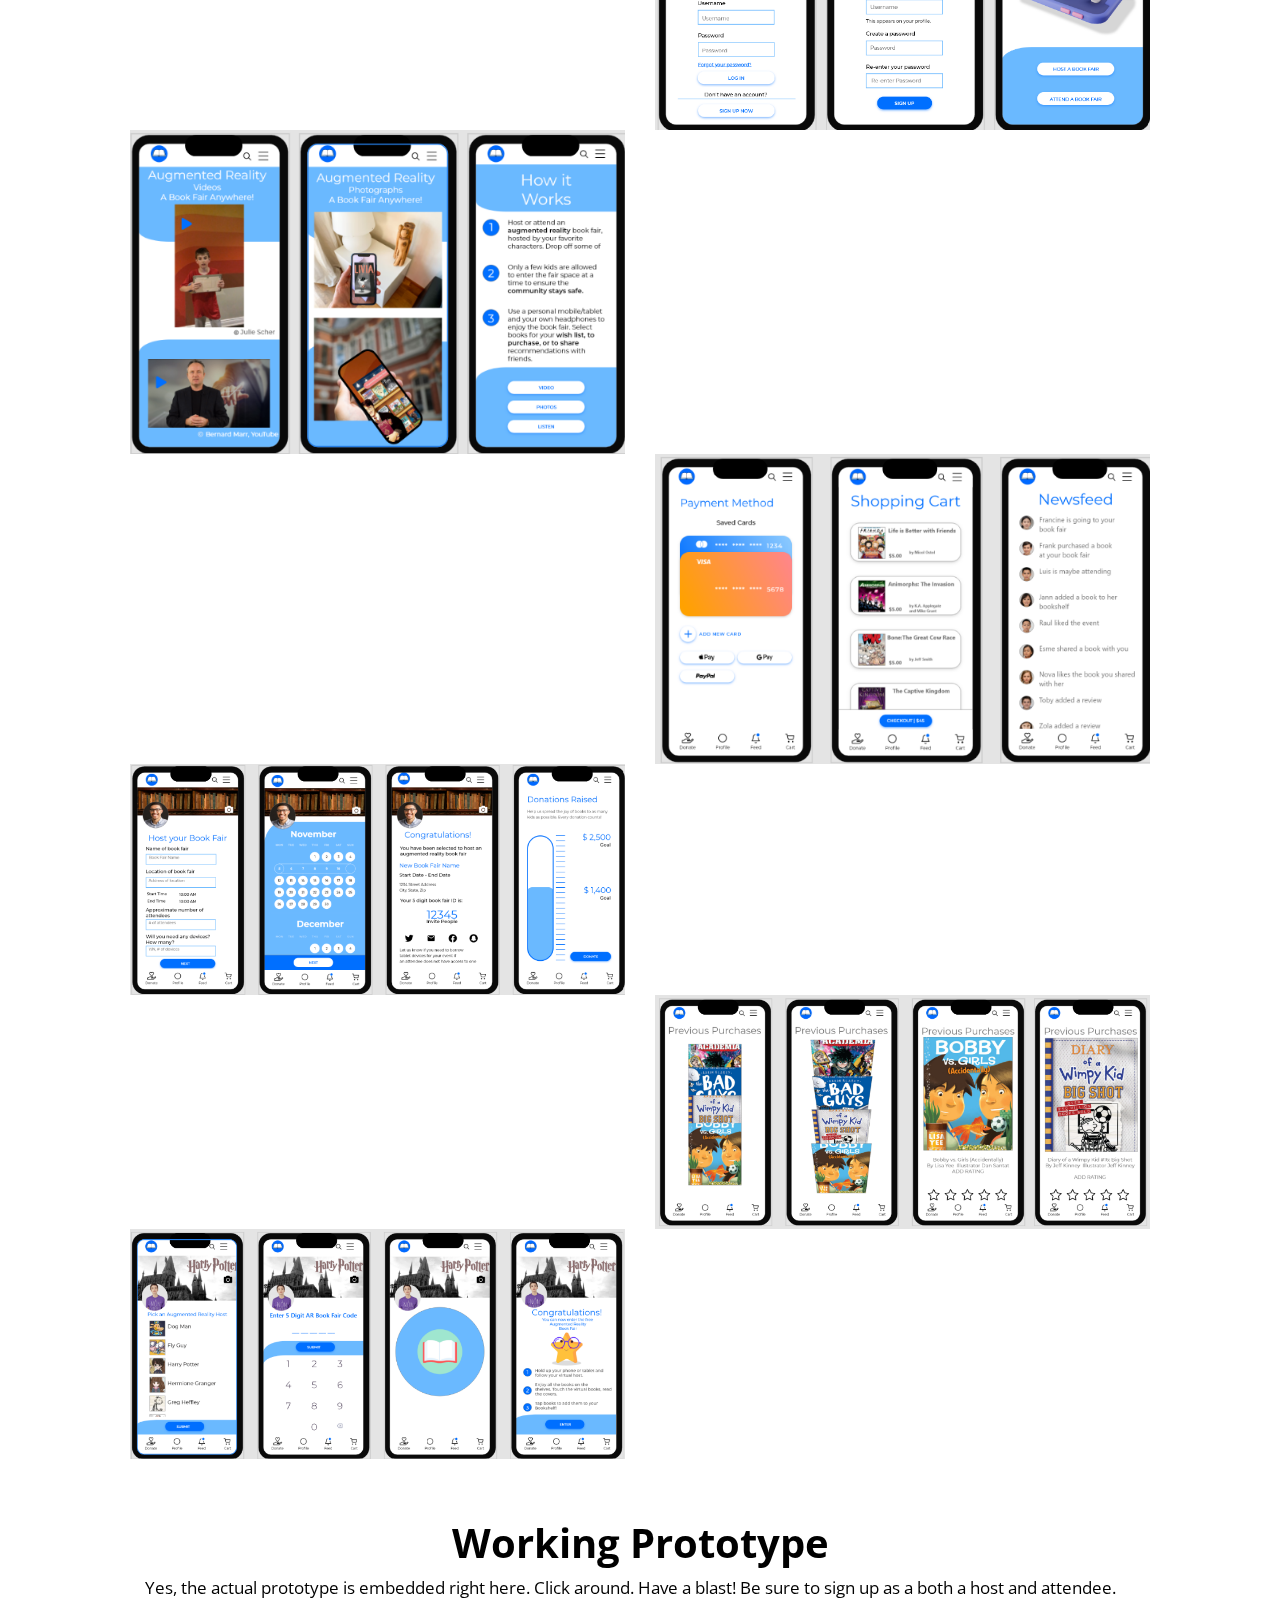
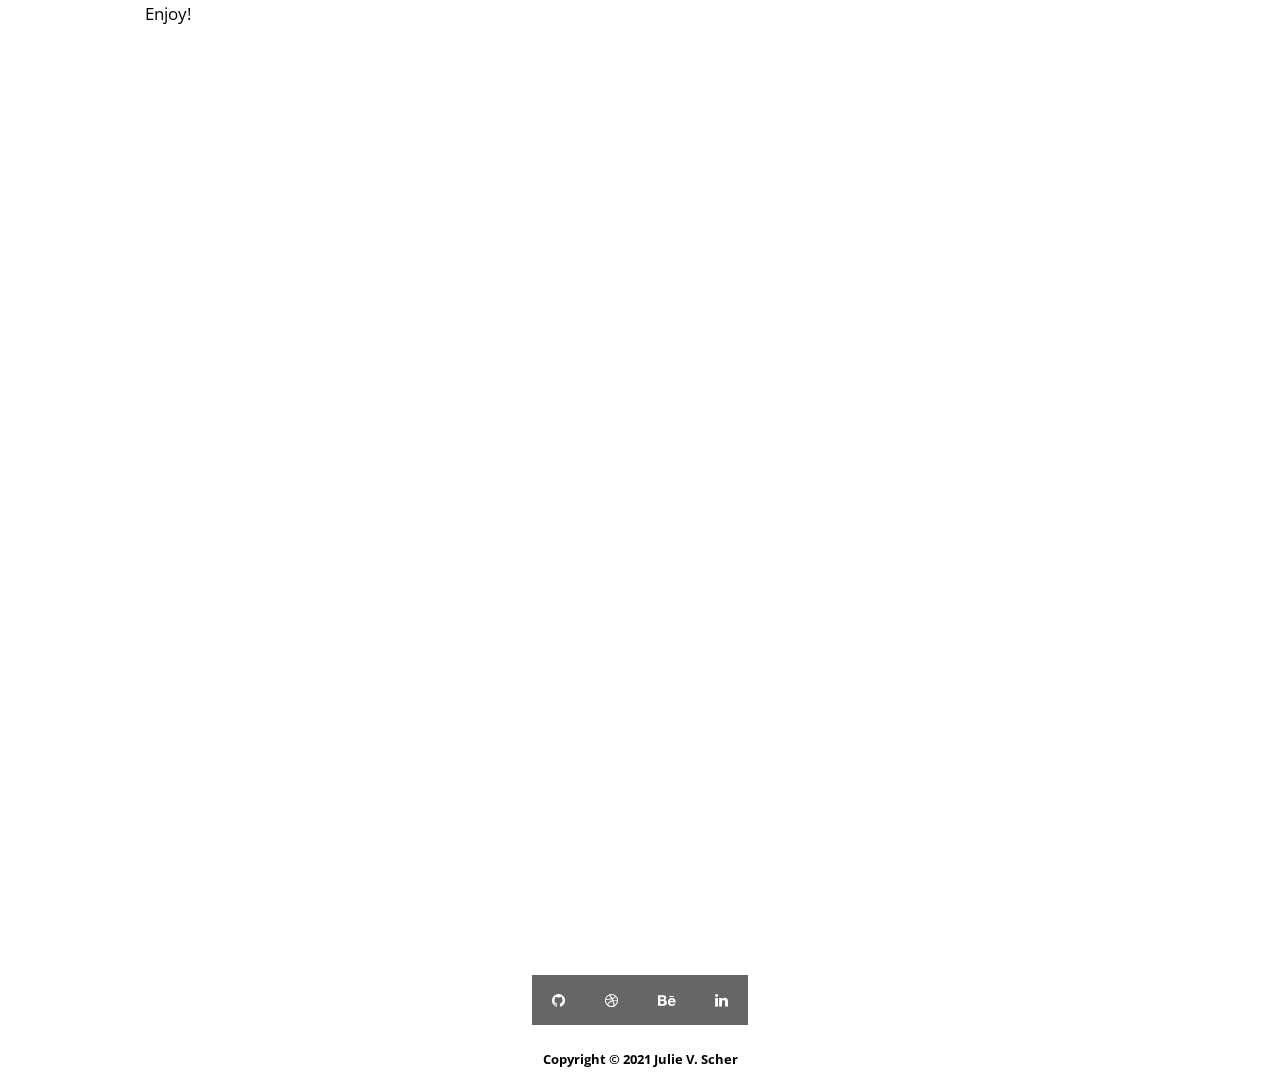
==== commit 8224ee3b: "added vids" ====
--- a/BookFairAnywhere.html
+++ b/BookFairAnywhere.html
@@ -48,19 +48,20 @@
               <img src="https://img.evbuc.com/https%3A%2F%2Fcdn.evbuc.com%2Fimages%2F153526529%2F323448765541%2F1%2Foriginal.20210921-181354?w=800&auto=format%2Ccompress&q=75&sharp=10&rect=0%2C0%2C9000%2C4500&s=edaee05d625300fc21f0c6ec8f4019b0" alt="" class="w-100" style="margin-top: 100px" />
             </div>
           </div>
-     
+
           <div class="row">
             <div class="col-md-6 order-md-6">
               <div class="row align-items-center h-100">
                 <div class="col">
                   <h1 class="text-center" style = "color: black;font-weight: bold; margin-top: 70px;">The Challenge</h1>
-                  <p class style = "color: black">Our mission was to design a mobile tool to help communities host book-sharing events, safely, in a pandemic. No matter how large or small the event, it had to introduce or increase access to new or used books to school-age children.
-                  </p>
-                </div>
-              </div>
-            </div>
-            <div class="col-md-6 order-md-1">
-              <img src="img/read.png" alt="" style="margin-top: 40px; width: 300px; height: auto; margin-left: 60px;"/>
+              <p class style = "color: black">Our mission was to design a mobile tool to help communities host book-sharing events, safely, in a pandemic. No matter how large or small the event, it had to introduce or increase access to new or used books to school-age children.
+              </p>
+                  </p>
+                </div>
+              </div>
+            </div>
+            <div class="col-md-6 order-md-1">
+              <center><img src="img/newvidgif.gif"  alt="" style="margin-top: 40px; height: 750px; width: auto;" /></center> 
             </div>
           </div>
        
@@ -75,7 +76,7 @@
               </div>
             </div>
             <div class="col-md-6 order-md-6">
-              <img src="img/AR.png"  alt="" class="w-100" style="margin-top: 80px;" />
+              <center><img src="img/vidgif.gif"  alt="" style="margin-top: 40px; height: 750px; width: auto;" /></center> 
             </div>
           </div>
 
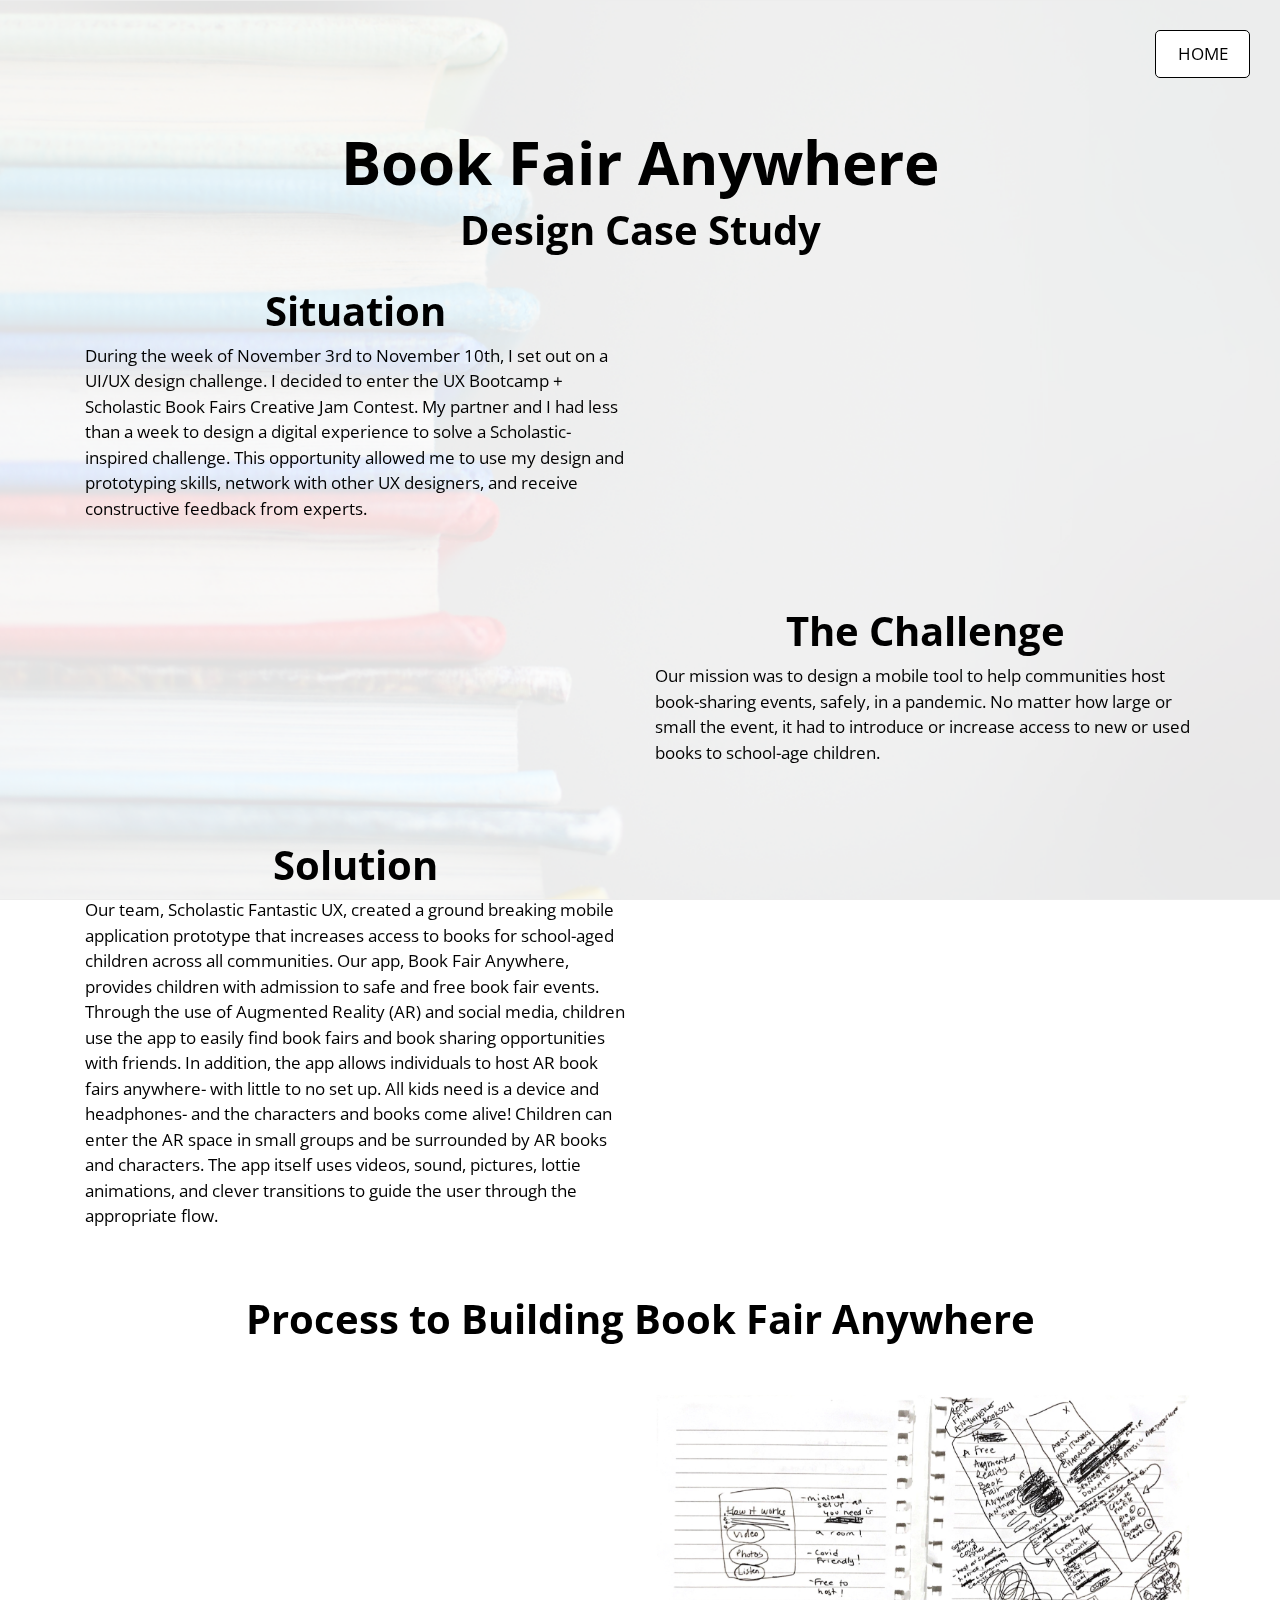
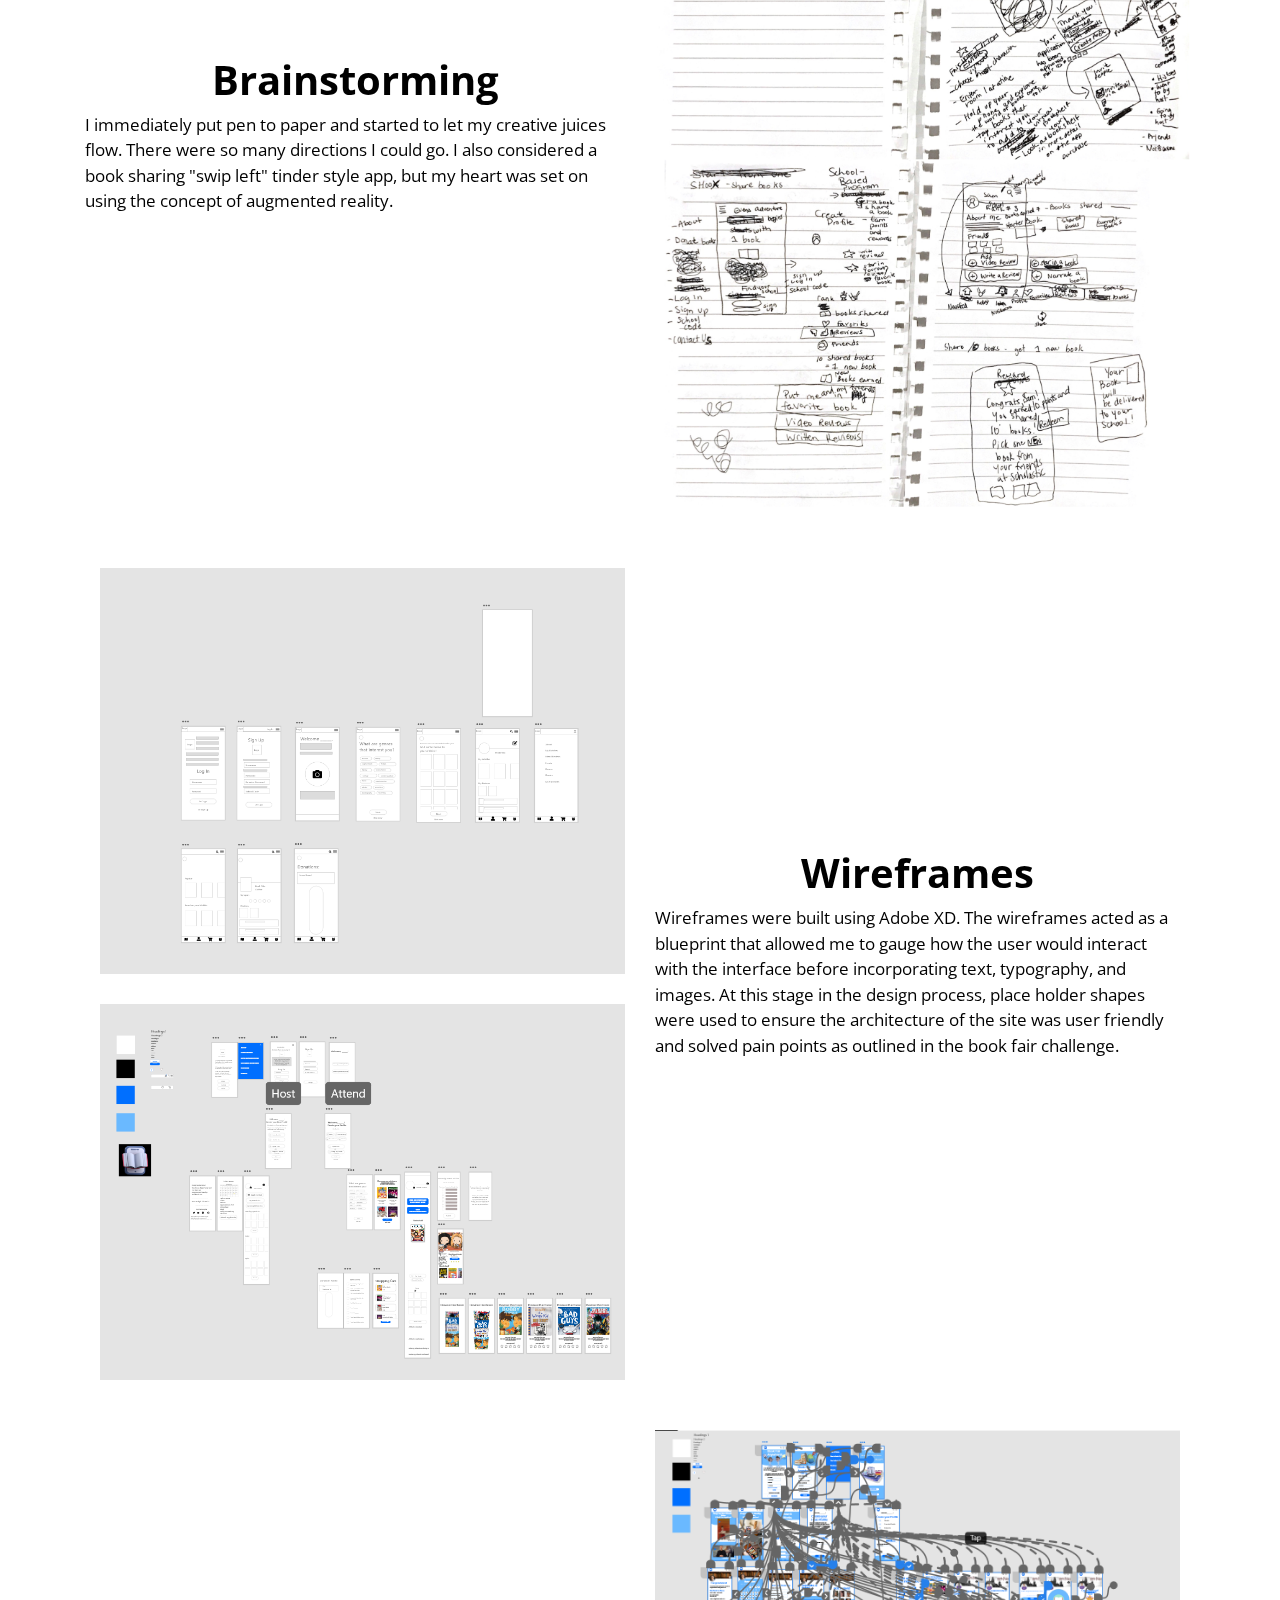
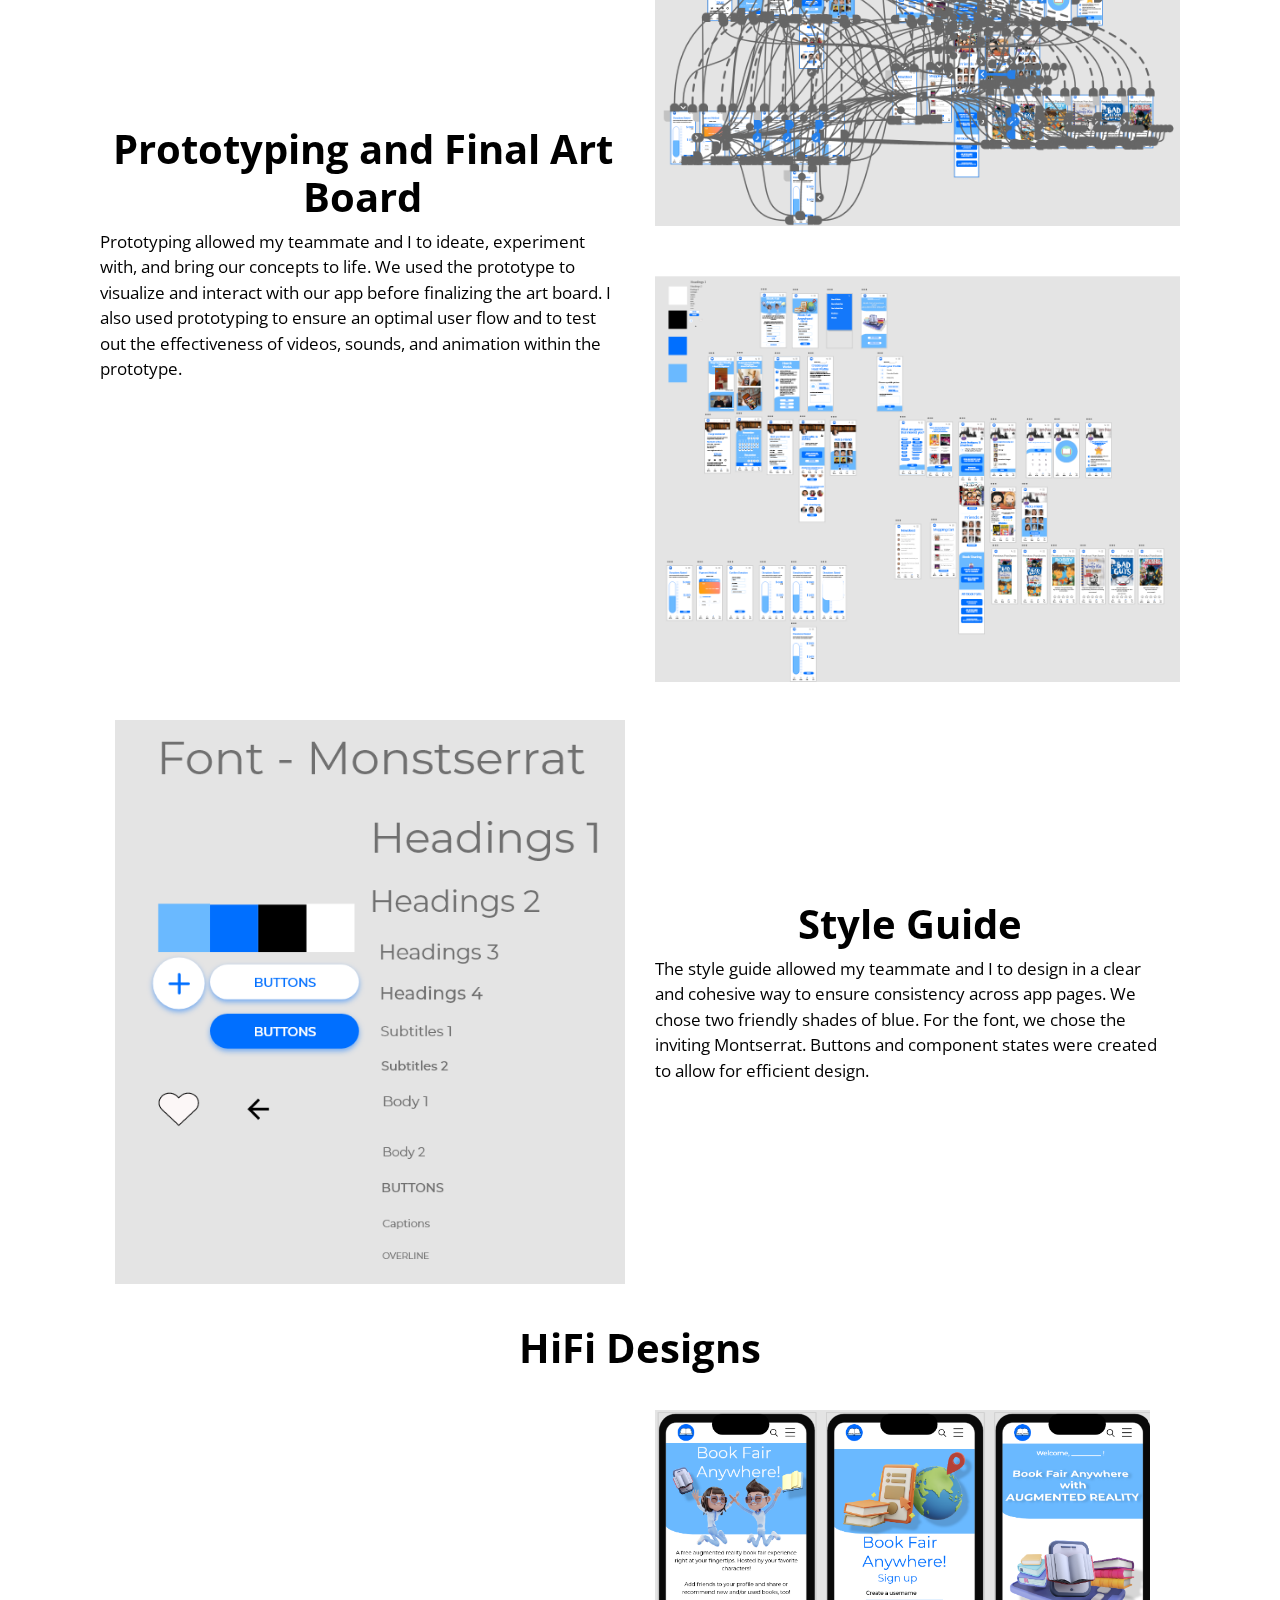
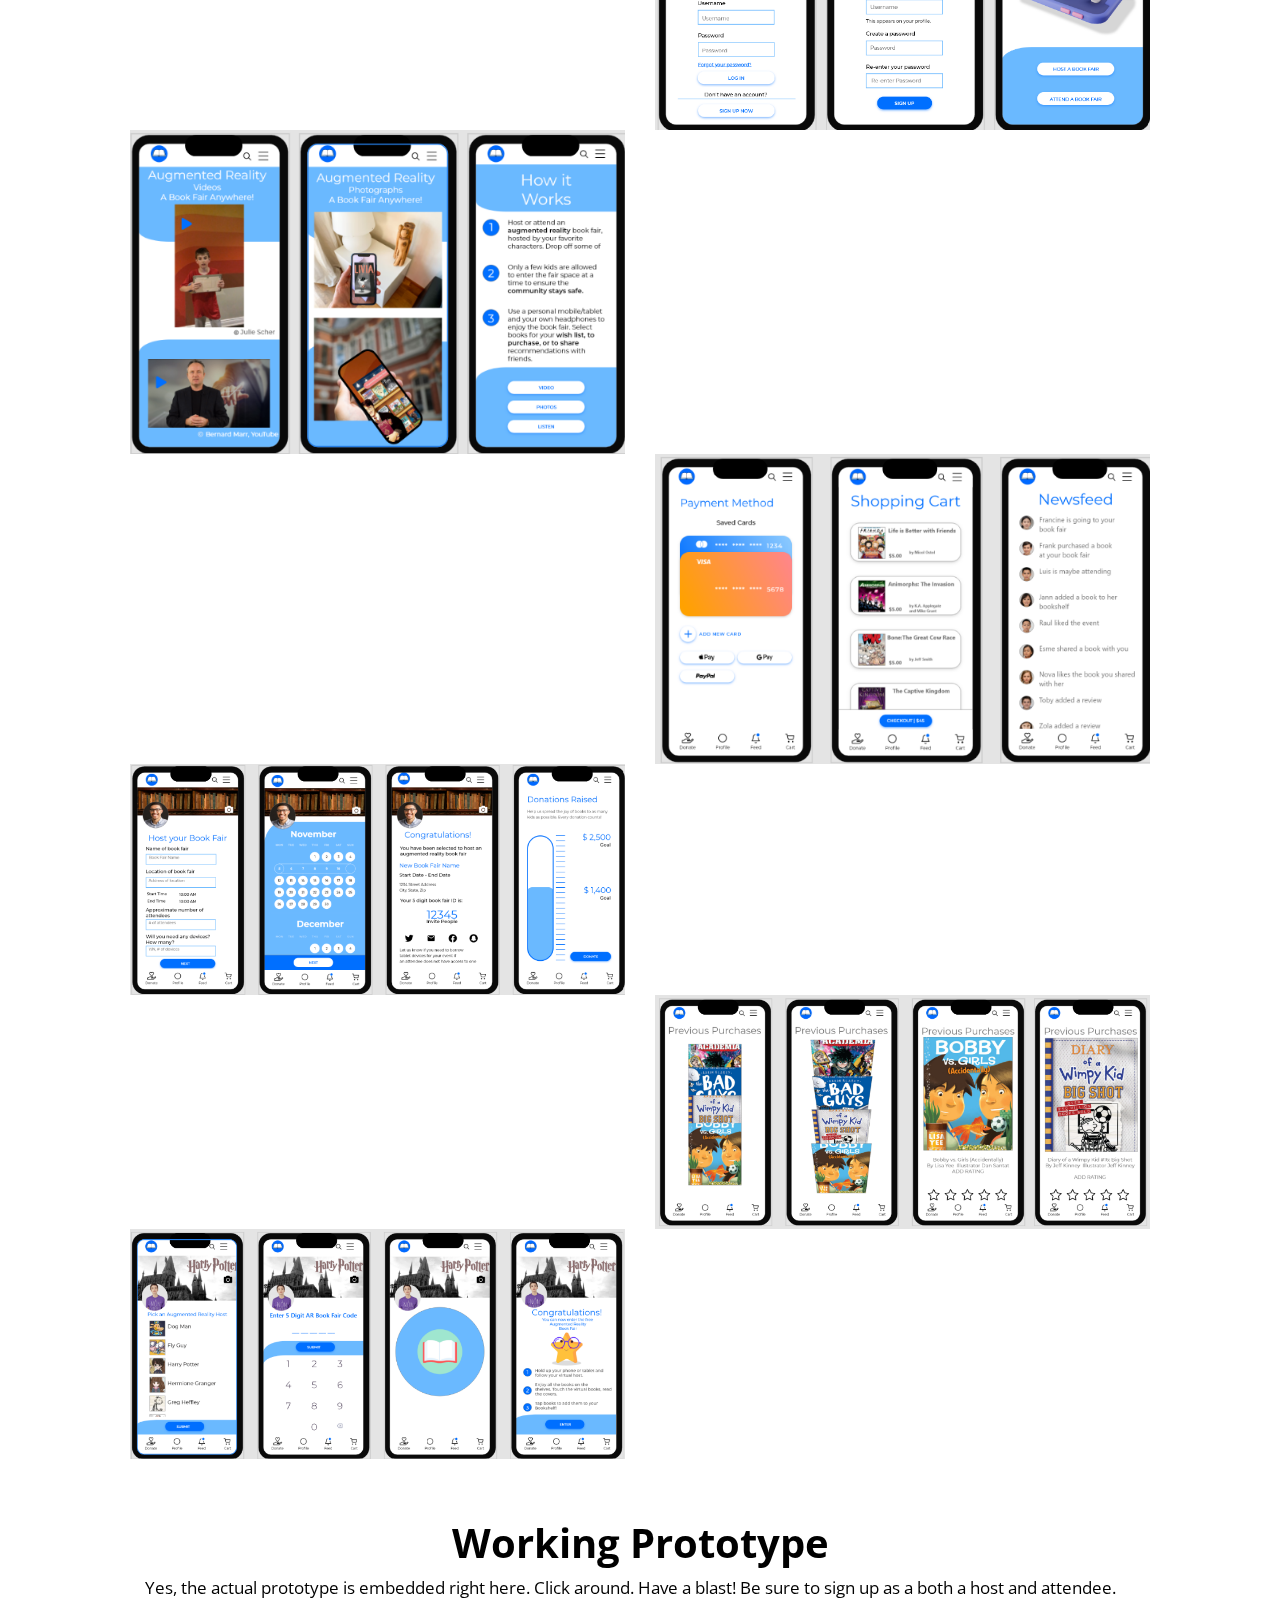
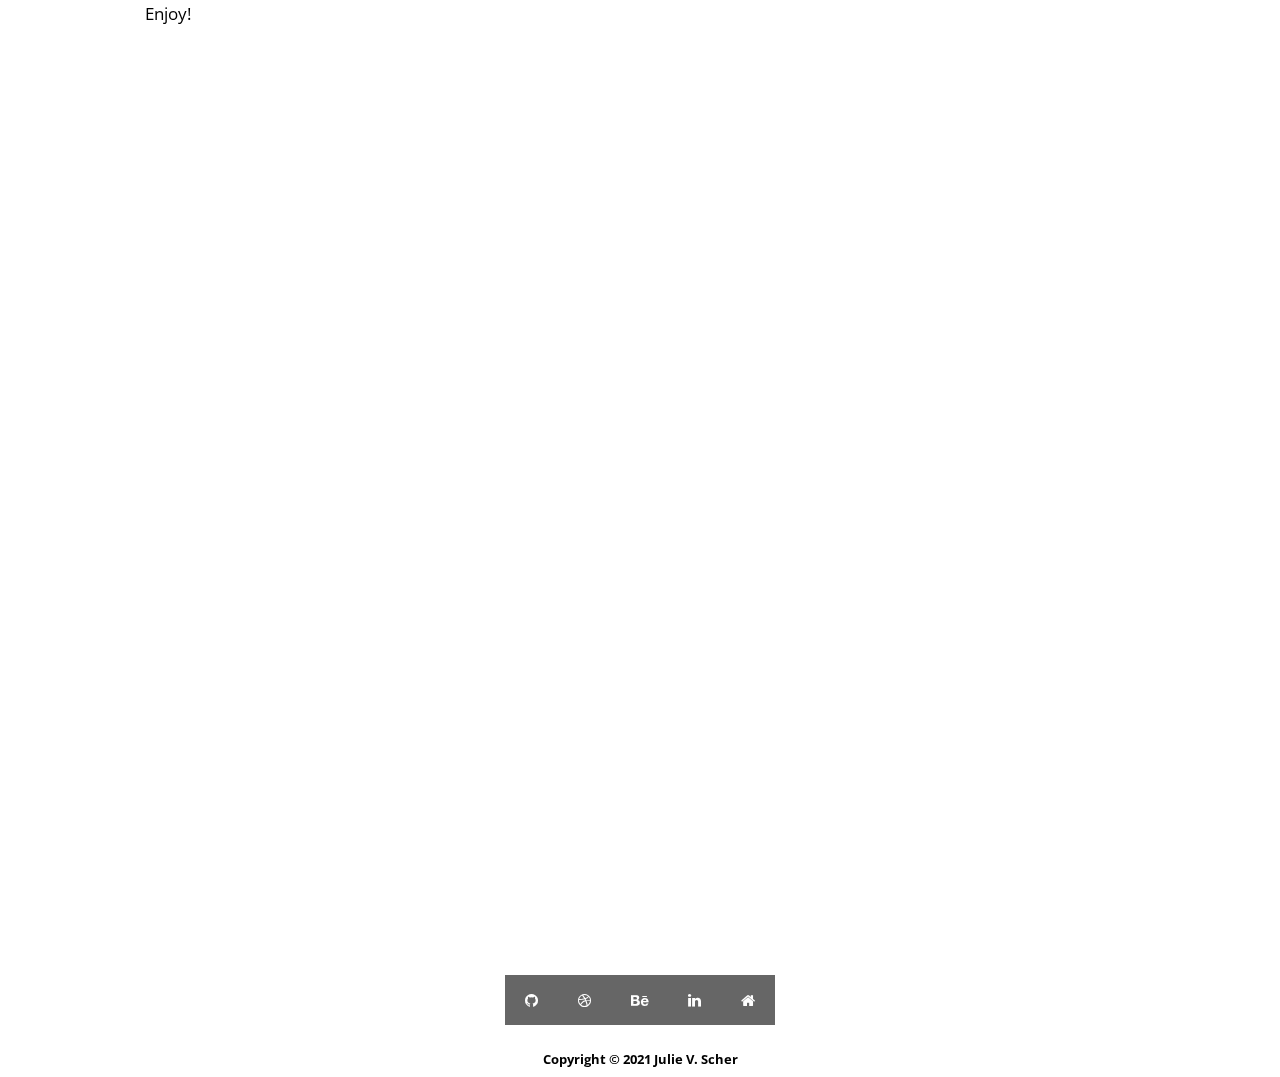
==== commit d0f7ee32: "home button" ====
--- a/BookFairAnywhere.html
+++ b/BookFairAnywhere.html
@@ -259,6 +259,7 @@
                   <li><a class="logos" href="https://dribbble.com/JulieVScher"><i class="fa fa-dribbble"></i></a></li>
                   <li><a class="logos" href="https://www.behance.net/julievscher"> <i class="fa fa-behance"></i></a>
                   <li><a class="logos" href="https://www.linkedin.com/in/julie-v-scher-a3905b223/"><i class="fa fa-linkedin"></i></a>
+                  <li><a class="logos" href="index.html"><i class="fa fa-home"></i></a>
                   </li>
               </ul>
         <div class="name">
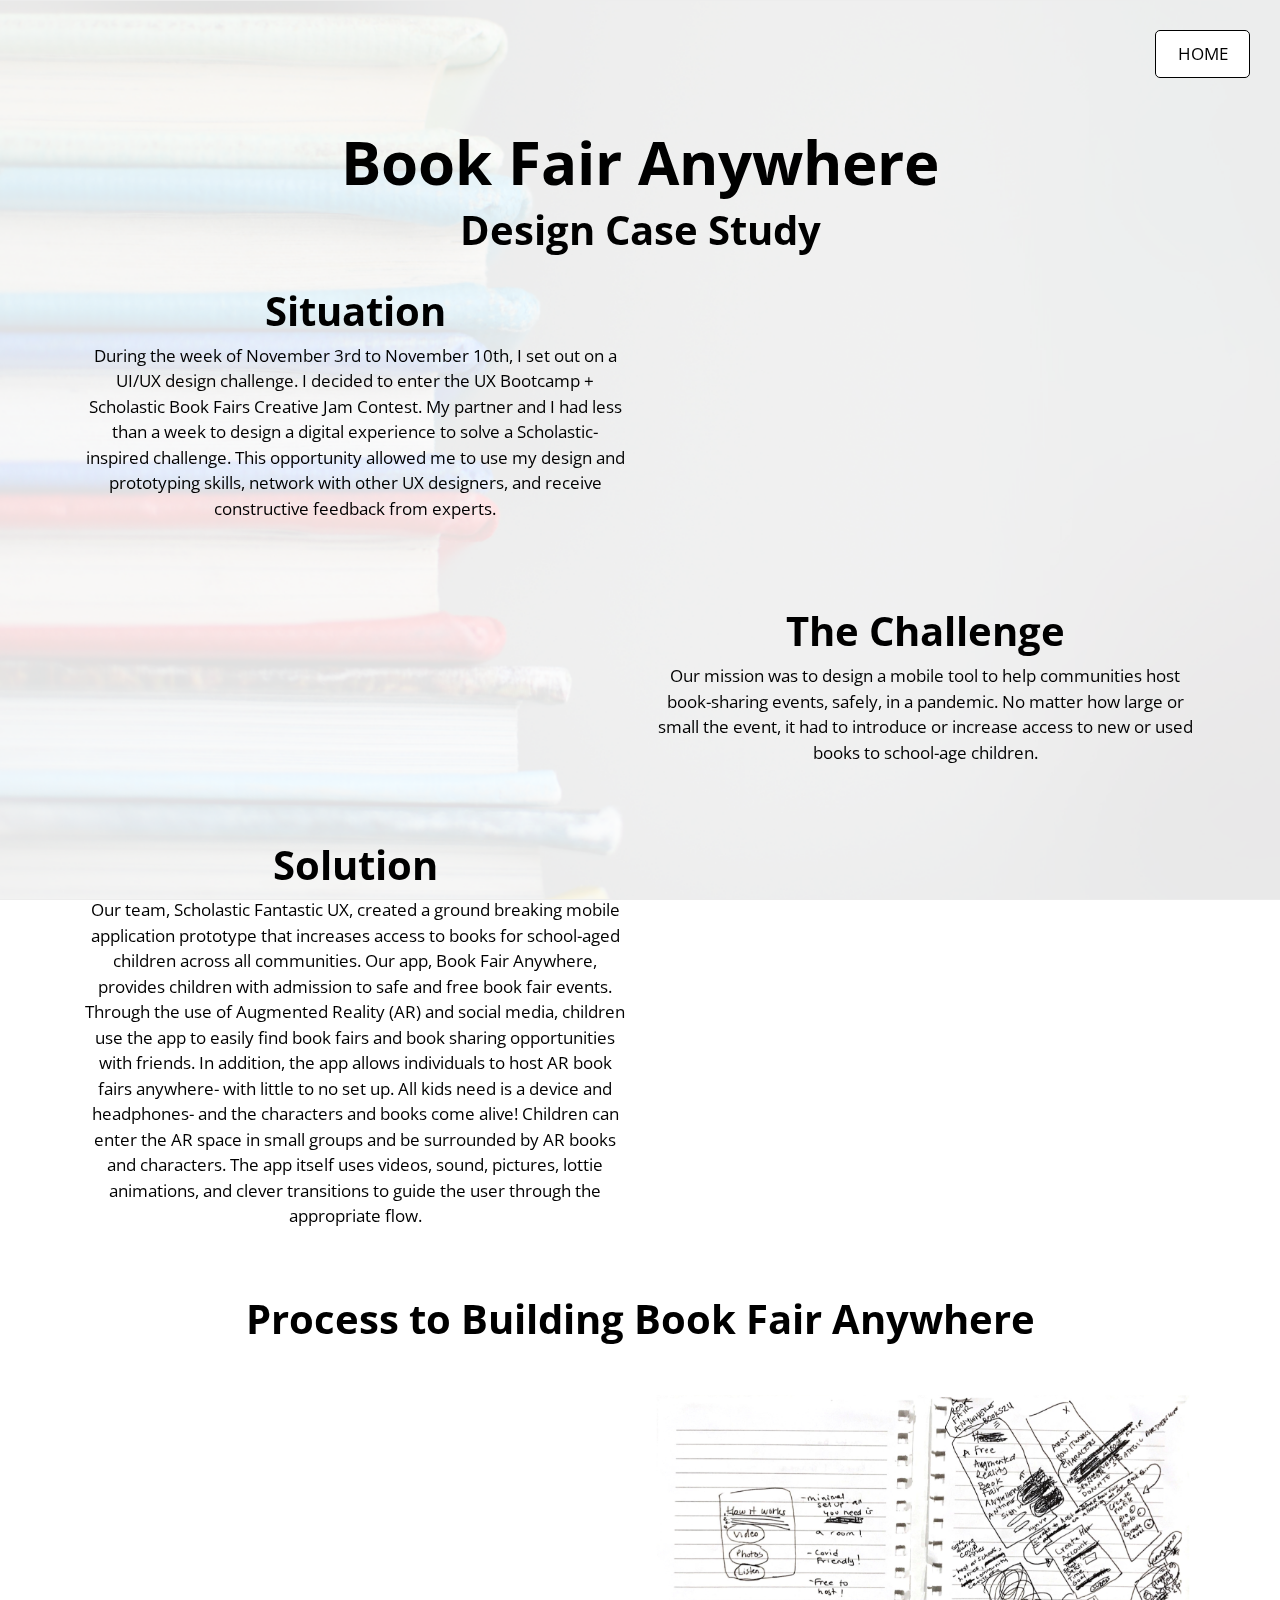
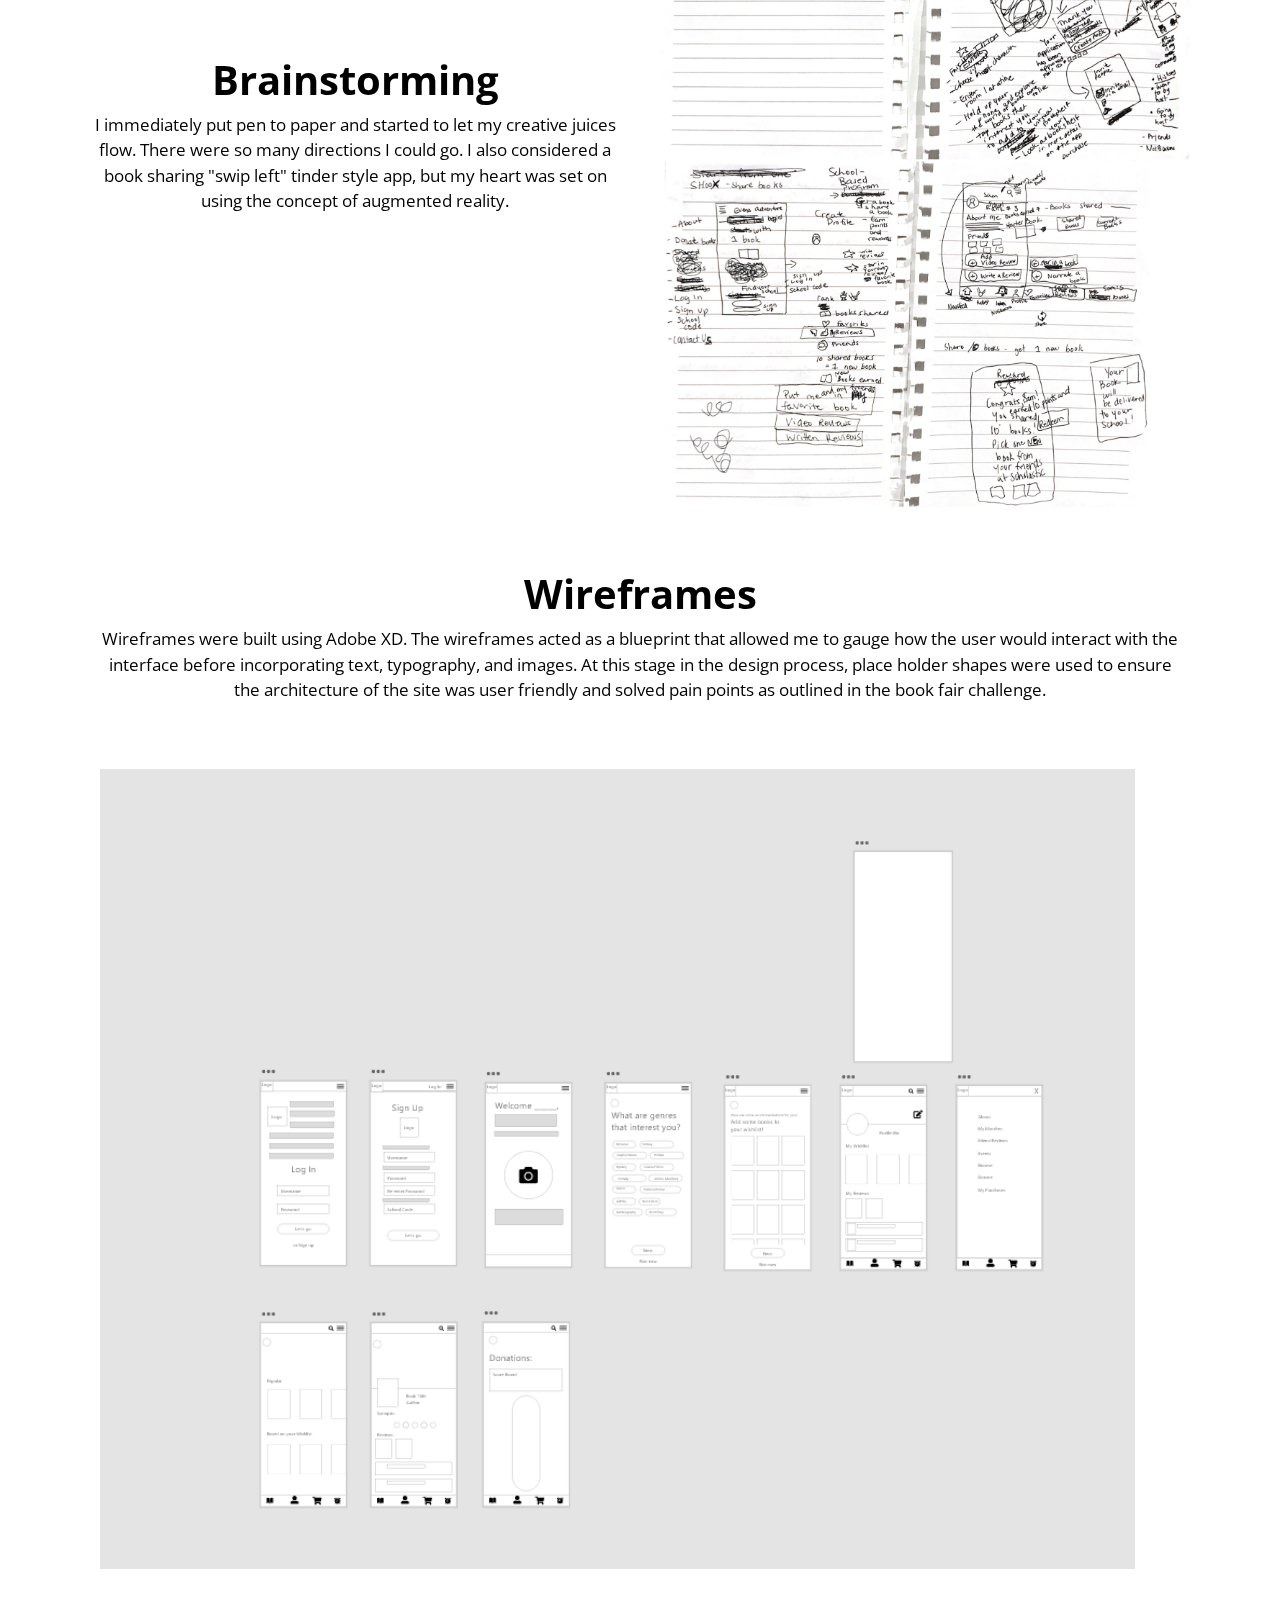
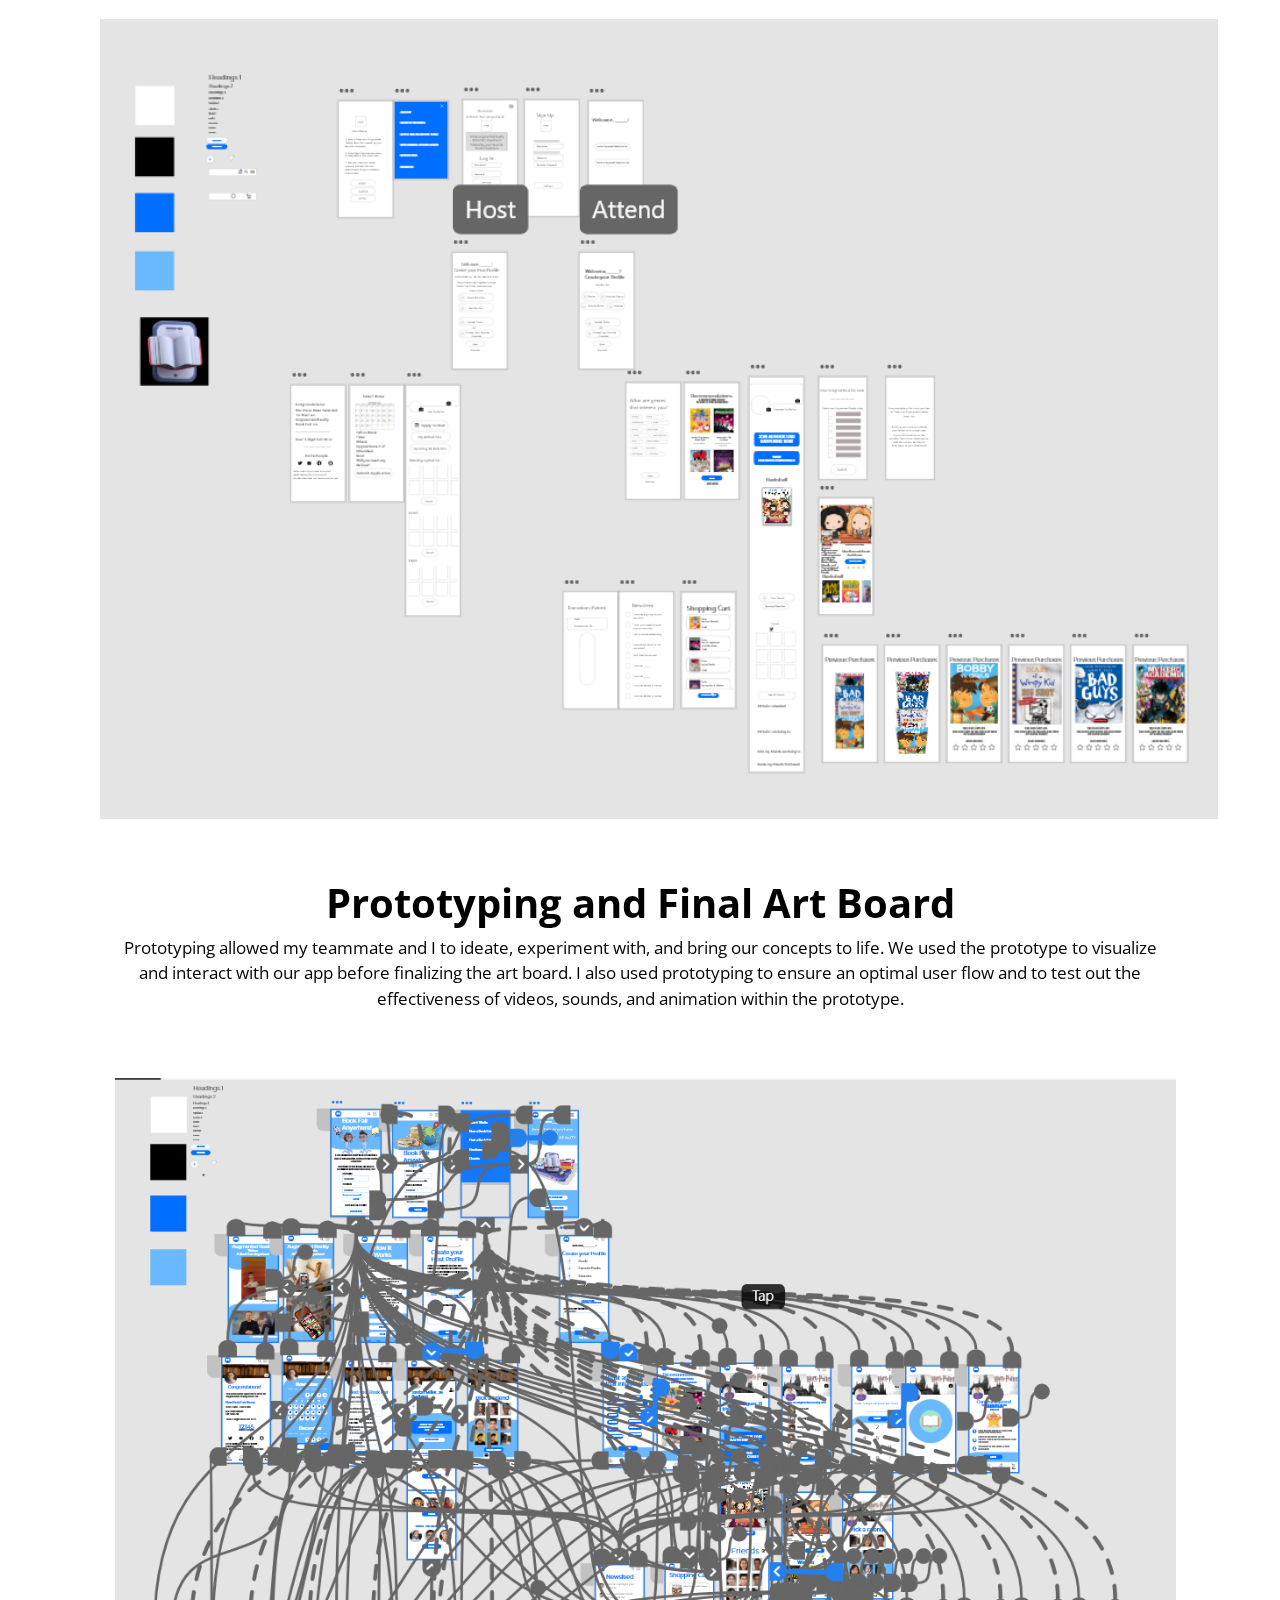
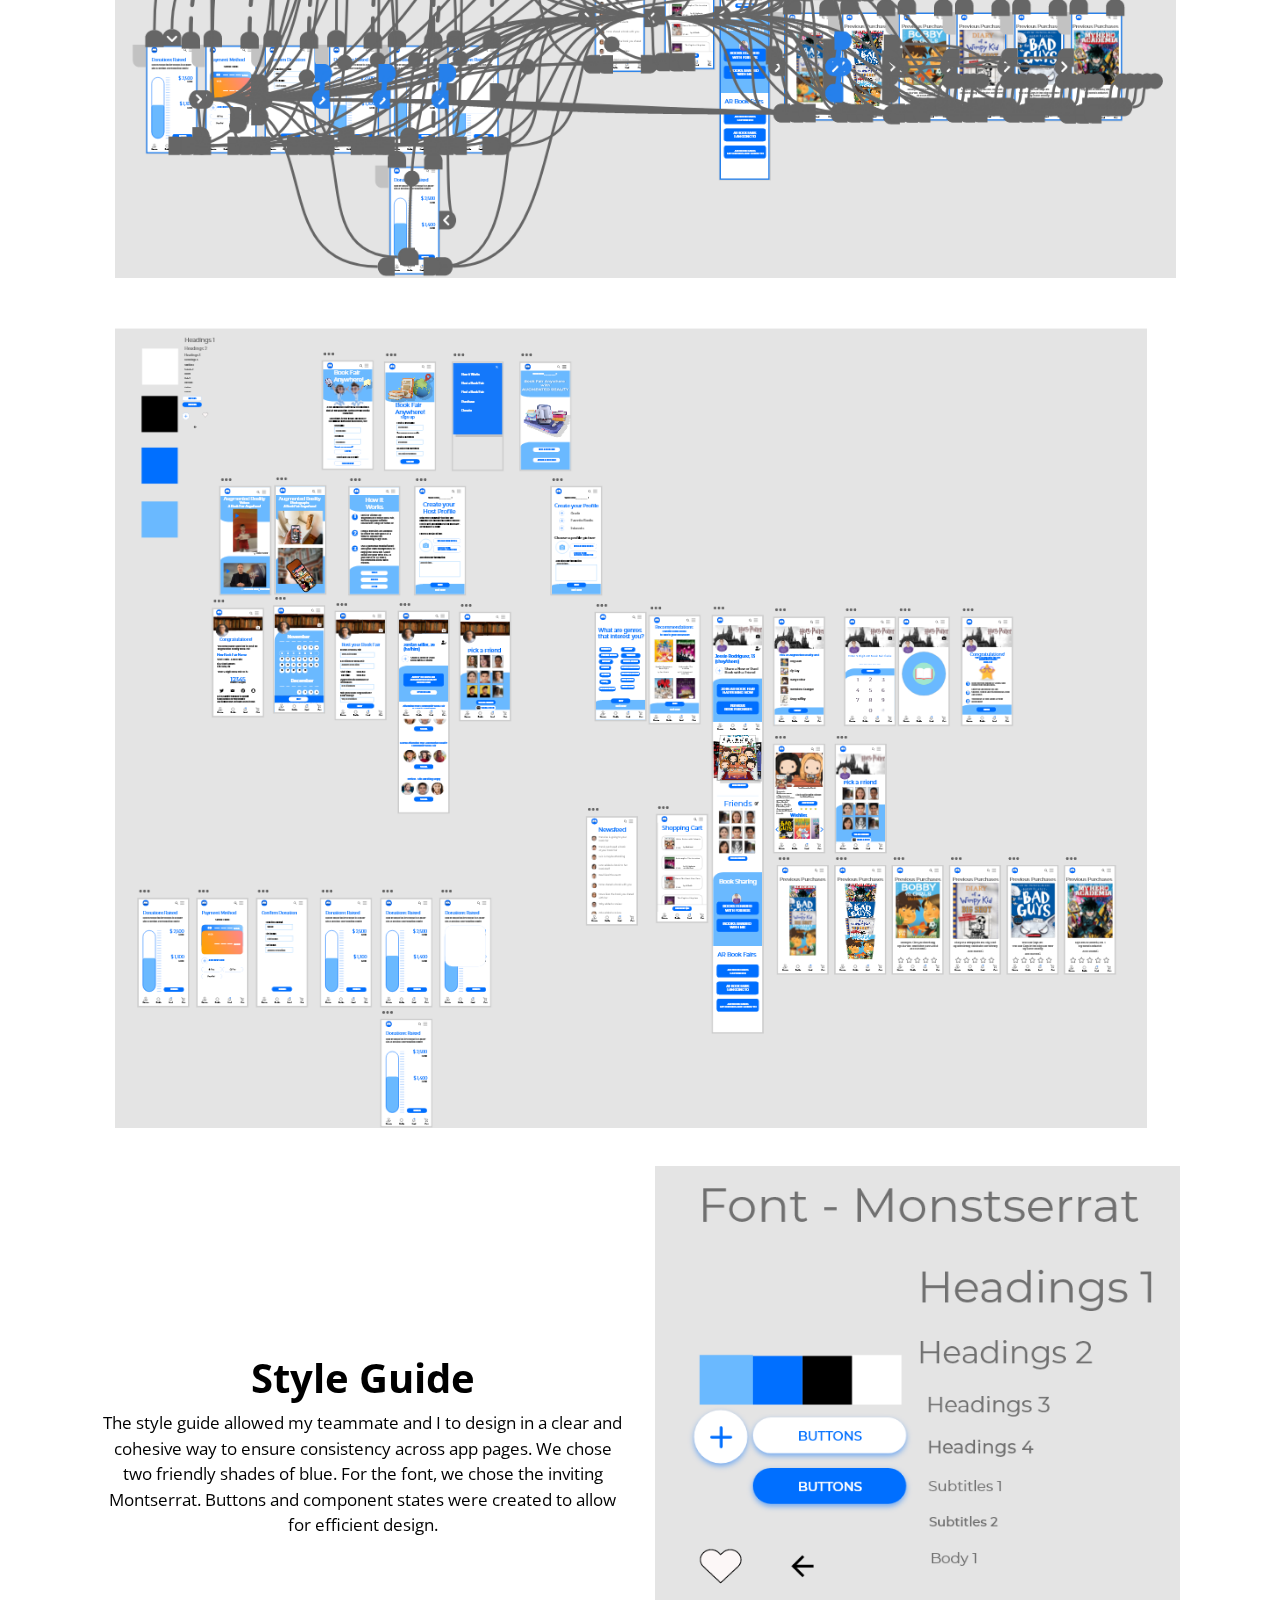
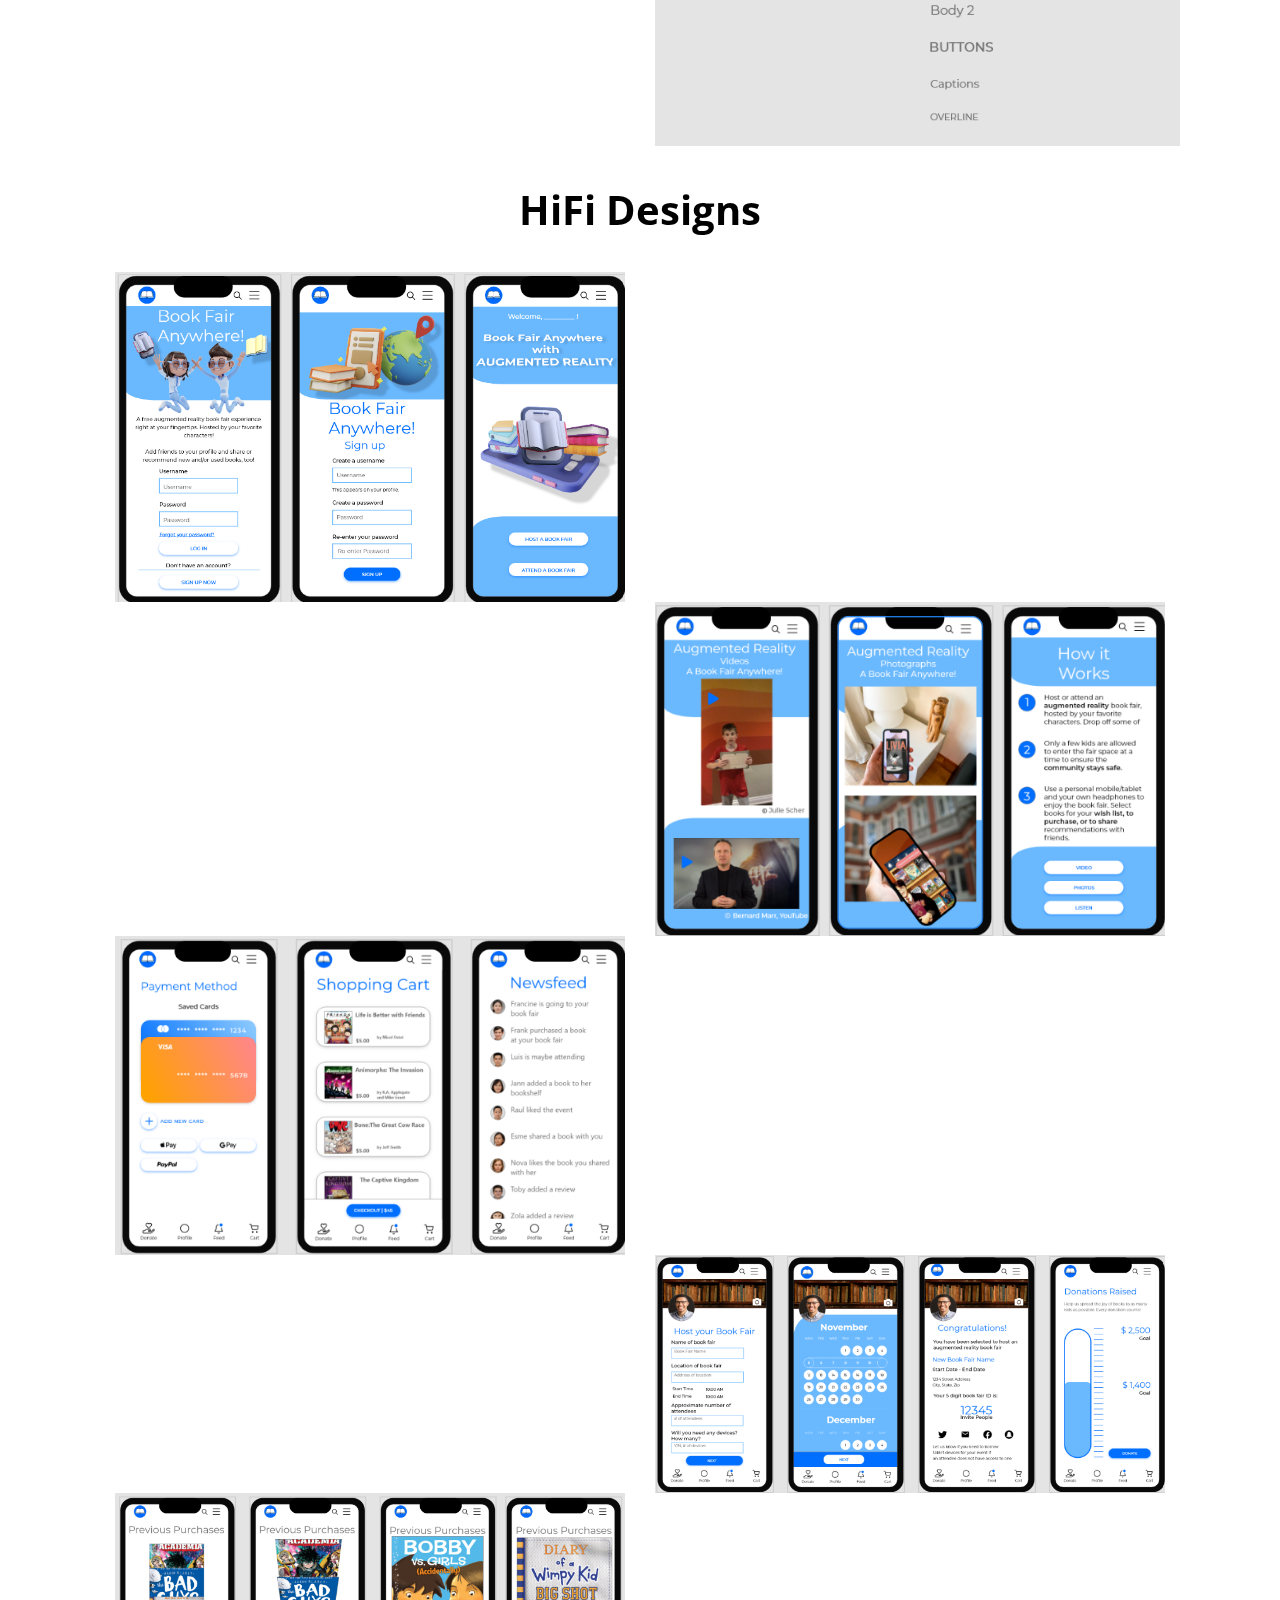
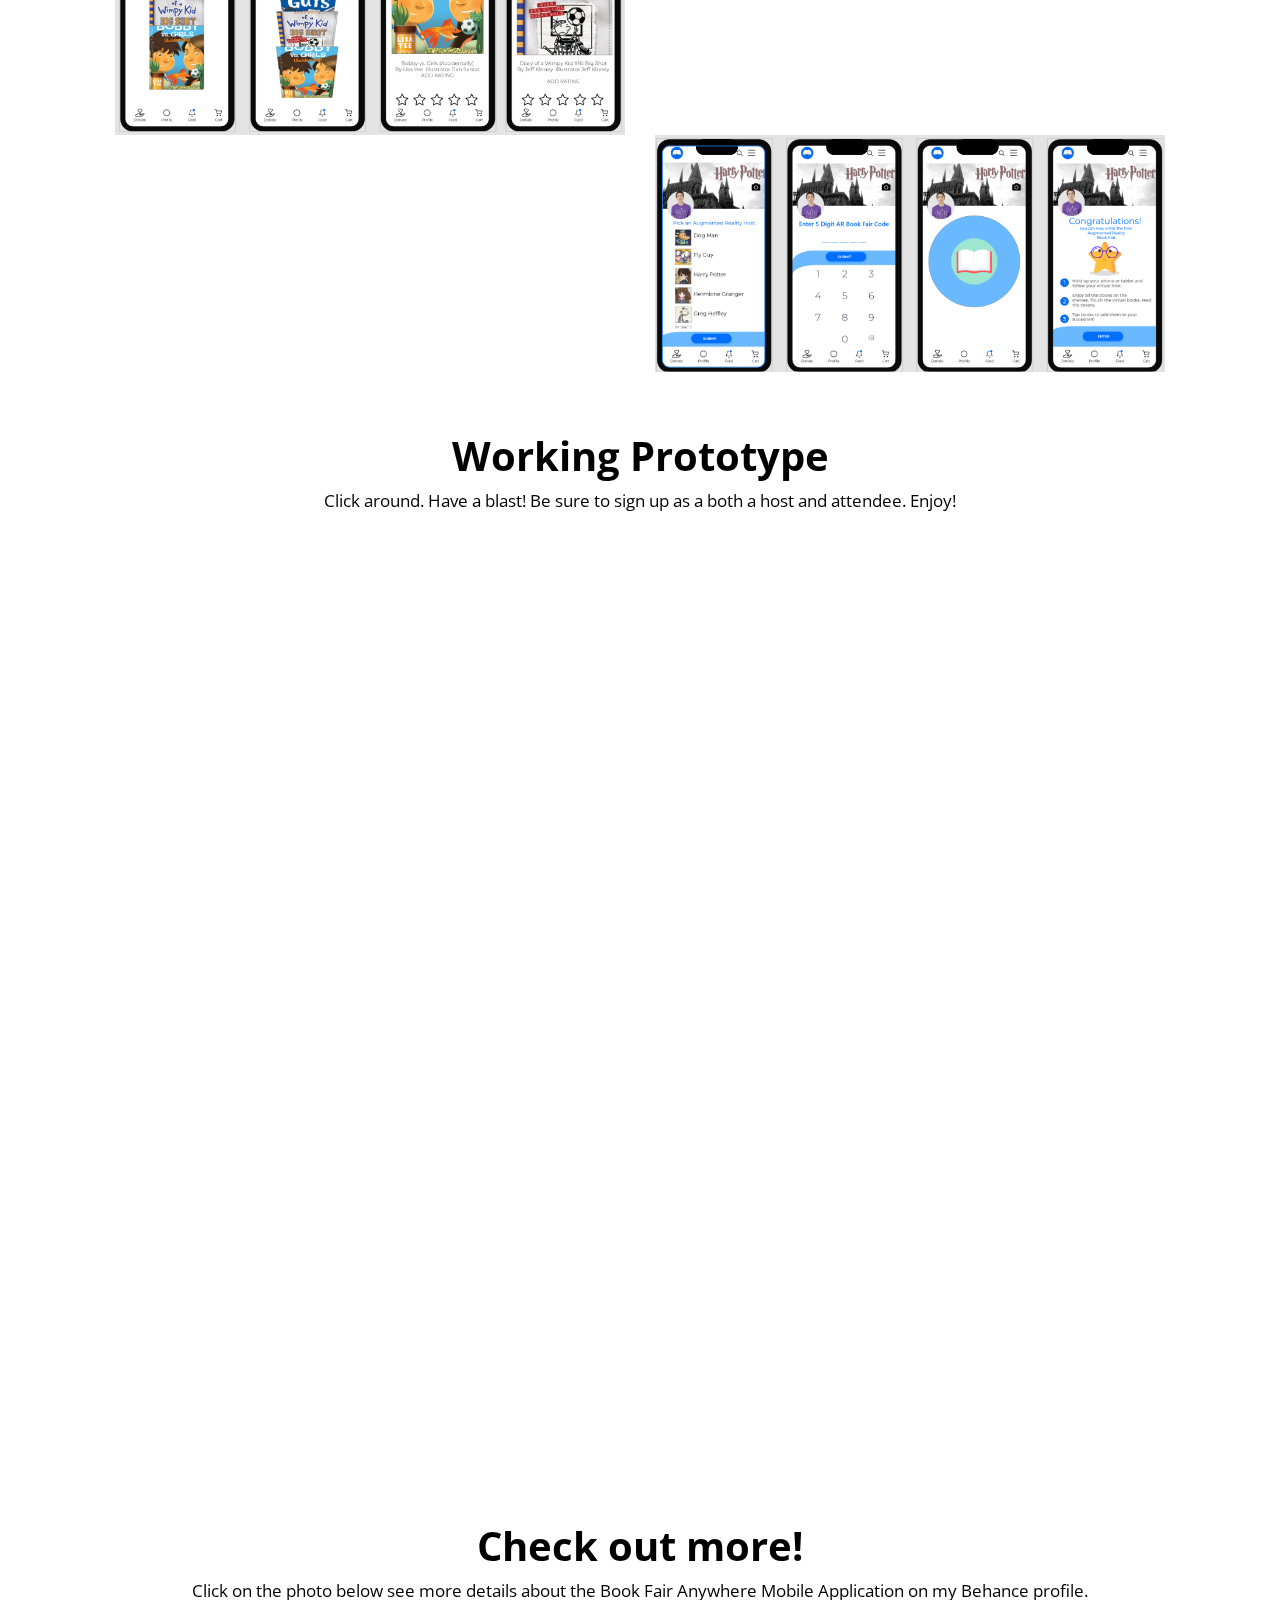
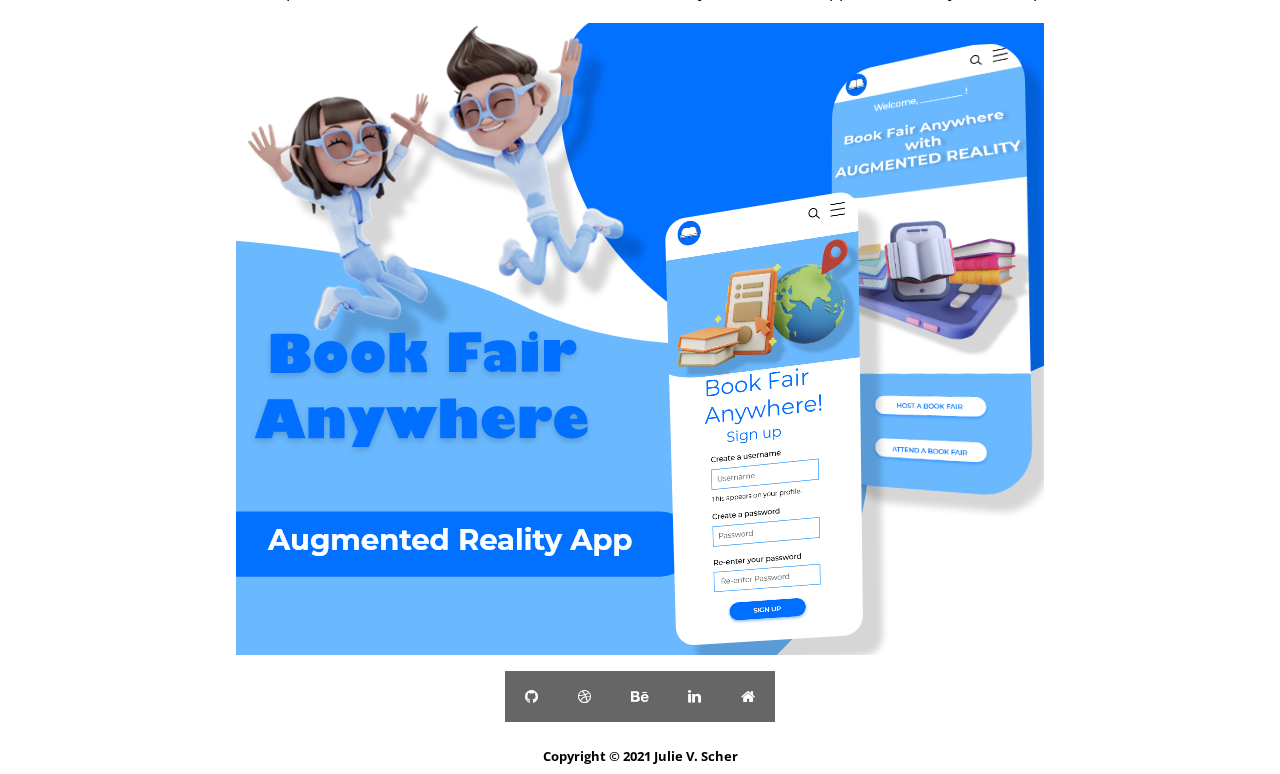
==== commit e78b557d: "update" ====
--- a/BookFairAnywhere.html
+++ b/BookFairAnywhere.html
@@ -39,7 +39,7 @@
               <div class="row align-items-center h-100">
                 <div class="col">
                   <h1 class="text-center" style = "color: black;font-weight: bold; margin-top: 25px;">Situation</h1>
-                  <p style = "color: black">During the week of November 3rd to November 10th, I set out on a UI/UX design challenge. I decided to enter the UX Bootcamp + Scholastic Book Fairs Creative Jam Contest. My partner and I had less than a week to design a digital experience to solve a Scholastic-inspired challenge. This opportunity allowed me to use my design and prototyping skills, network with other UX designers, and receive constructive feedback from experts.</p>
+                  <p class="text-center" style = "color: black">During the week of November 3rd to November 10th, I set out on a UI/UX design challenge. I decided to enter the UX Bootcamp + Scholastic Book Fairs Creative Jam Contest. My partner and I had less than a week to design a digital experience to solve a Scholastic-inspired challenge. This opportunity allowed me to use my design and prototyping skills, network with other UX designers, and receive constructive feedback from experts.</p>
                   </p>
                 </div>
               </div>
@@ -54,7 +54,7 @@
               <div class="row align-items-center h-100">
                 <div class="col">
                   <h1 class="text-center" style = "color: black;font-weight: bold; margin-top: 70px;">The Challenge</h1>
-              <p class style = "color: black">Our mission was to design a mobile tool to help communities host book-sharing events, safely, in a pandemic. No matter how large or small the event, it had to introduce or increase access to new or used books to school-age children.
+              <p class="text-center" style = "color: black">Our mission was to design a mobile tool to help communities host book-sharing events, safely, in a pandemic. No matter how large or small the event, it had to introduce or increase access to new or used books to school-age children.
               </p>
                   </p>
                 </div>
@@ -70,7 +70,7 @@
               <div class="row align-items-center h-100">
                 <div class="col">
                   <h1 class="text-center" style = "color: black;font-weight: bold; margin-top: 60px;">Solution</h1>
-                  <p style = "color: black">Our team, Scholastic Fantastic UX, created a ground breaking mobile application prototype that increases access to books for school-aged children across all communities. Our app, Book Fair Anywhere, provides children with admission to safe and free book fair events. Through the use of Augmented Reality (AR) and social media, children use the app to easily find book fairs and book sharing opportunities with friends. In addition, the app allows individuals to host AR book fairs anywhere- with little to no set up. All kids need is a device and headphones- and the characters and books come alive! Children can enter the AR space in small groups and be surrounded by AR books and characters. The app itself uses videos, sound, pictures, lottie animations, and clever transitions to guide the user through the appropriate flow.
+                  <p class="text-center" style = "color: black">Our team, Scholastic Fantastic UX, created a ground breaking mobile application prototype that increases access to books for school-aged children across all communities. Our app, Book Fair Anywhere, provides children with admission to safe and free book fair events. Through the use of Augmented Reality (AR) and social media, children use the app to easily find book fairs and book sharing opportunities with friends. In addition, the app allows individuals to host AR book fairs anywhere- with little to no set up. All kids need is a device and headphones- and the characters and books come alive! Children can enter the AR space in small groups and be surrounded by AR books and characters. The app itself uses videos, sound, pictures, lottie animations, and clever transitions to guide the user through the appropriate flow.
                   </p>
                 </div>
               </div>
@@ -90,7 +90,7 @@
               <div class="row align-items-center h-100">
                 <div class="col">
                   <h1 class="text-center" style = "color: black;font-weight: bold; margin-top: 25px;">Brainstorming</h1>
-                  <p>I immediately put pen to paper and started to let my creative juices flow. There were so many directions I could go. I also considered a book sharing "swip left" tinder style app, but my heart was set on using the concept of augmented reality. 
+                  <p class="text-center">I immediately put pen to paper and started to let my creative juices flow. There were so many directions I could go. I also considered a book sharing "swip left" tinder style app, but my heart was set on using the concept of augmented reality. 
                   </p>
                 </div>
               </div>
@@ -99,39 +99,40 @@
               <img src="img/sketchbook.png" style= "margin-top: 30px;" class="w-100" />
             </div>
           </div>
-              
+           
+          <div class="container">
+            <h1 class="text-center" style = "color: black; font-weight: bold; margin-top: 60px;">Wireframes</h1>
+            <p class="text-center" style = "color: black">Wireframes were built using Adobe XD. The wireframes acted as a blueprint that allowed me to gauge how the user would interact with the interface before incorporating text, typography, and images. At this stage in the design process, place holder shapes were used to ensure the architecture of the site was user friendly and solved pain points as outlined in the book fair challenge.
+          </div>
+
         <div class="container">
           <h1 class="text-center" style = "color: black"></h1>
         
           <div class="row">
             <div class="col-md-6 order-md-6">
               <div class="row align-items-center h-100">
-                <div class="col">
-                  <h1 class="text-center" style = "color: black;font-weight: bold; margin-top: 25px;">Wireframes</h1>
-                  <p style = "color: black">Wireframes were built using Adobe XD. The wireframes acted as a blueprint that allowed me to gauge how the user would interact with the interface before incorporating text, typography, and images. At this stage in the design process, place holder shapes were used to ensure the architecture of the site was user friendly and solved pain points as outlined in the book fair challenge.
-                  </p>
-                </div>
-              </div>
-            </div>
-            <div class="col-md-6 order-md-1">
-              <img src="img/Quick Mockup.png" alt="" class="w-100" style="margin-top: 50px;" />
-              <img src="img/Quick Mockup2.png" alt="" class="w-100" style="margin-top: 30px;" />
-            </div>
-          </div>
-
-          <div class="row">
-            <div class="col-md-6 order-md-1">
-              <div class="row align-items-center h-100">
-                <div class="col">
-                  <h1 class="text-center" style = "color: black;font-weight: bold; margin-top: 60px;">Prototyping and Final Art Board</h1>
-                  <p style = "color: black">Prototyping allowed my teammate and I to ideate, experiment with, and bring our concepts to life. We used the prototype to visualize and interact with our app before finalizing the art board. I also used prototyping to ensure an optimal user flow and to test out the effectiveness of videos, sounds, and animation within the prototype.
-                  </p>
-                </div>
+              </div>
+            </div>
+            <div class="col-md-6 order-md-1">
+              <img src="img/Quick Mockup.png" alt="" style="margin-top: 50px; margin-left: 0px; height: 800px; width:auto;" />
+              <img src="img/Quick Mockup2.png" alt="" style="margin-top: 50px; margin-left: 0px; height: 800px; width:auto;" />
+            </div>
+          </div>
+
+          <div class="container">
+            <h1 class="text-center" style = "color: black; font-weight: bold; margin-top: 60px;">Prototyping and Final Art Board</h1>
+            <p class="text-center" style = "color: black">Prototyping allowed my teammate and I to ideate, experiment with, and bring our concepts to life. We used the prototype to visualize and interact with our app before finalizing the art board. I also used prototyping to ensure an optimal user flow and to test out the effectiveness of videos, sounds, and animation within the prototype.
+          </div>
+
+
+          <div class="row">
+            <div class="col-md-6 order-md-1">
+           
               </div>
             </div>
             <div class="col-md-6 order-md-6">
-              <img src="img/Quick Mockup4.png" alt="" class="w-100" style="margin-top: 50px;" />
-              <img src="img/Final Artboard.png" alt="" class="w-100" style="margin-top: 50px;" />
+              <img src="img/Quick Mockup4.png" alt="" style="margin-top: 50px; margin-left: 0px; height: 800px; width:auto;" />
+              <img src="img/Final Artboard.png" alt="" style="margin-top: 50px; margin-left: 0px; height: 800px; width:auto;" />
             </div>
           </div>
      
@@ -140,16 +141,16 @@
             <h1 class="text-center" style = "color: black"></h1>
           
             <div class="row">
-              <div class="col-md-6 order-md-6">
+              <div class="col-md-6 order-md-1">
                 <div class="row align-items-center h-100">
                   <div class="col">
                     <h1 class="text-center" style = "color: black;font-weight: bold; margin-top: 25px;">Style Guide</h1>
-                    <p style = "color: black">The style guide allowed my teammate and I to design in a clear and cohesive way to ensure consistency across app pages. We chose two friendly shades of blue. For the font, we chose the inviting Montserrat. Buttons and component states were created to allow for efficient design.
+                    <p class="text-center" style = "color: black">The style guide allowed my teammate and I to design in a clear and cohesive way to ensure consistency across app pages. We chose two friendly shades of blue. For the font, we chose the inviting Montserrat. Buttons and component states were created to allow for efficient design.
                     </p>
                   </div>
                 </div>
               </div>
-              <div class="col-md-6 order-md-1">
+              <div class="col-md-6 order-md-6">
                 <img src="img/Branding.png" alt="" class="w-100" style="margin-top: 30px;" />
               </div>
             </div>
@@ -165,17 +166,30 @@
                   
                
                     <div class="row">
-                <div class="col-md-6">
-                  <div class="row align-items-center h-100">
-                    <div class="col">
-                    </div>
-                  </div>
-                </div>
-                <div class="col-md-6">
+                <div class="col-md-6 order-md-6">
+                  <div class="row align-items-center h-100">
+                    <div class="col">
+                    </div>
+                  </div>
+                </div>
+                <div class="col-md-6 order-md-1">
                   <img src="img/three.png" alt="" class="w-100" style="margin-top: 30px;"/>
                 </div>
               </div>
               
+
+
+              <div class="row">
+                <div class="col-md-6">
+                  <div class="row align-items-center h-100">
+                    <div class="col">
+                    </div>
+                  </div>
+                </div>
+                <div class="col-md-6">
+                  <img src="img/how it works.png" class="w-100" />
+                </div>
+              </div>
 
 
               <div class="row">
@@ -186,10 +200,9 @@
                   </div>
                 </div>
                 <div class="col-md-6 order-md-1">
-                  <img src="img/how it works.png" class="w-100" />
-                </div>
-              </div>
-
+                  <img src="img/shopping.png" alt="" class="w-100" />
+                </div>
+              </div>
 
               <div class="row">
                 <div class="col-md-6">
@@ -199,9 +212,10 @@
                   </div>
                 </div>
                 <div class="col-md-6">
-                  <img src="img/shopping.png" alt="" class="w-100" />
-                </div>
-              </div>
+                  <img src="img/four.png" class="w-100" />
+                </div>
+              </div>
+
 
               <div class="row">
                 <div class="col-md-6 order-md-6">
@@ -211,10 +225,9 @@
                   </div>
                 </div>
                 <div class="col-md-6 order-md-1">
-                  <img src="img/four.png" class="w-100" />
-                </div>
-              </div>
-
+                  <img src="img/purchases.png" alt="" class="w-100" />
+                </div>
+              </div>
 
               <div class="row">
                 <div class="col-md-6">
@@ -224,18 +237,6 @@
                   </div>
                 </div>
                 <div class="col-md-6">
-                  <img src="img/purchases.png" alt="" class="w-100" />
-                </div>
-              </div>
-
-              <div class="row">
-                <div class="col-md-6 order-md-6">
-                  <div class="row align-items-center h-100">
-                    <div class="col">
-                    </div>
-                  </div>
-                </div>
-                <div class="col-md-6 order-md-1">
                   <img src="img/entrance.png" class="w-100" />
                 </div>
               </div>
@@ -243,14 +244,18 @@
 
               <div class="container">
                 <h1 class="text-center" style = "color: black; font-weight: bold; margin-top: 60px;">Working Prototype</h1>
-                <p style = "color: black">Yes, the actual prototype is embedded right here. Click around. Have a blast! Be sure to sign up as a both a host and attendee. Enjoy!
+                <p class="text-center" style = "color: black">Click around. Have a blast! Be sure to sign up as a both a host and attendee. Enjoy!
               </div>
 
             
                 <center><iframe width="428" height="926" src="https://xd.adobe.com/embed/2b3065a3-df15-4007-9744-712eb50a8e25-7e63/?fullscreen" frameborder="0" allowfullscreen></iframe></center>
                
-      
-
+
+              <div class="container">
+                <h1 class="text-center" style = "color: black; font-weight: bold; margin-top: 60px;">Check out more!</h1>
+                <p class="text-center" style = "color: black">Click on the photo below see more details about the Book Fair Anywhere Mobile Application on my Behance profile.
+                  <a href="https://www.behance.net/gallery/132065629/Book-Fair-Anywhere"><img src="img/behance.png" style="margin-top: 20px;"</a>
+                </div>
    
               <footer>
                 <div class="tm-bottom-container"></div>
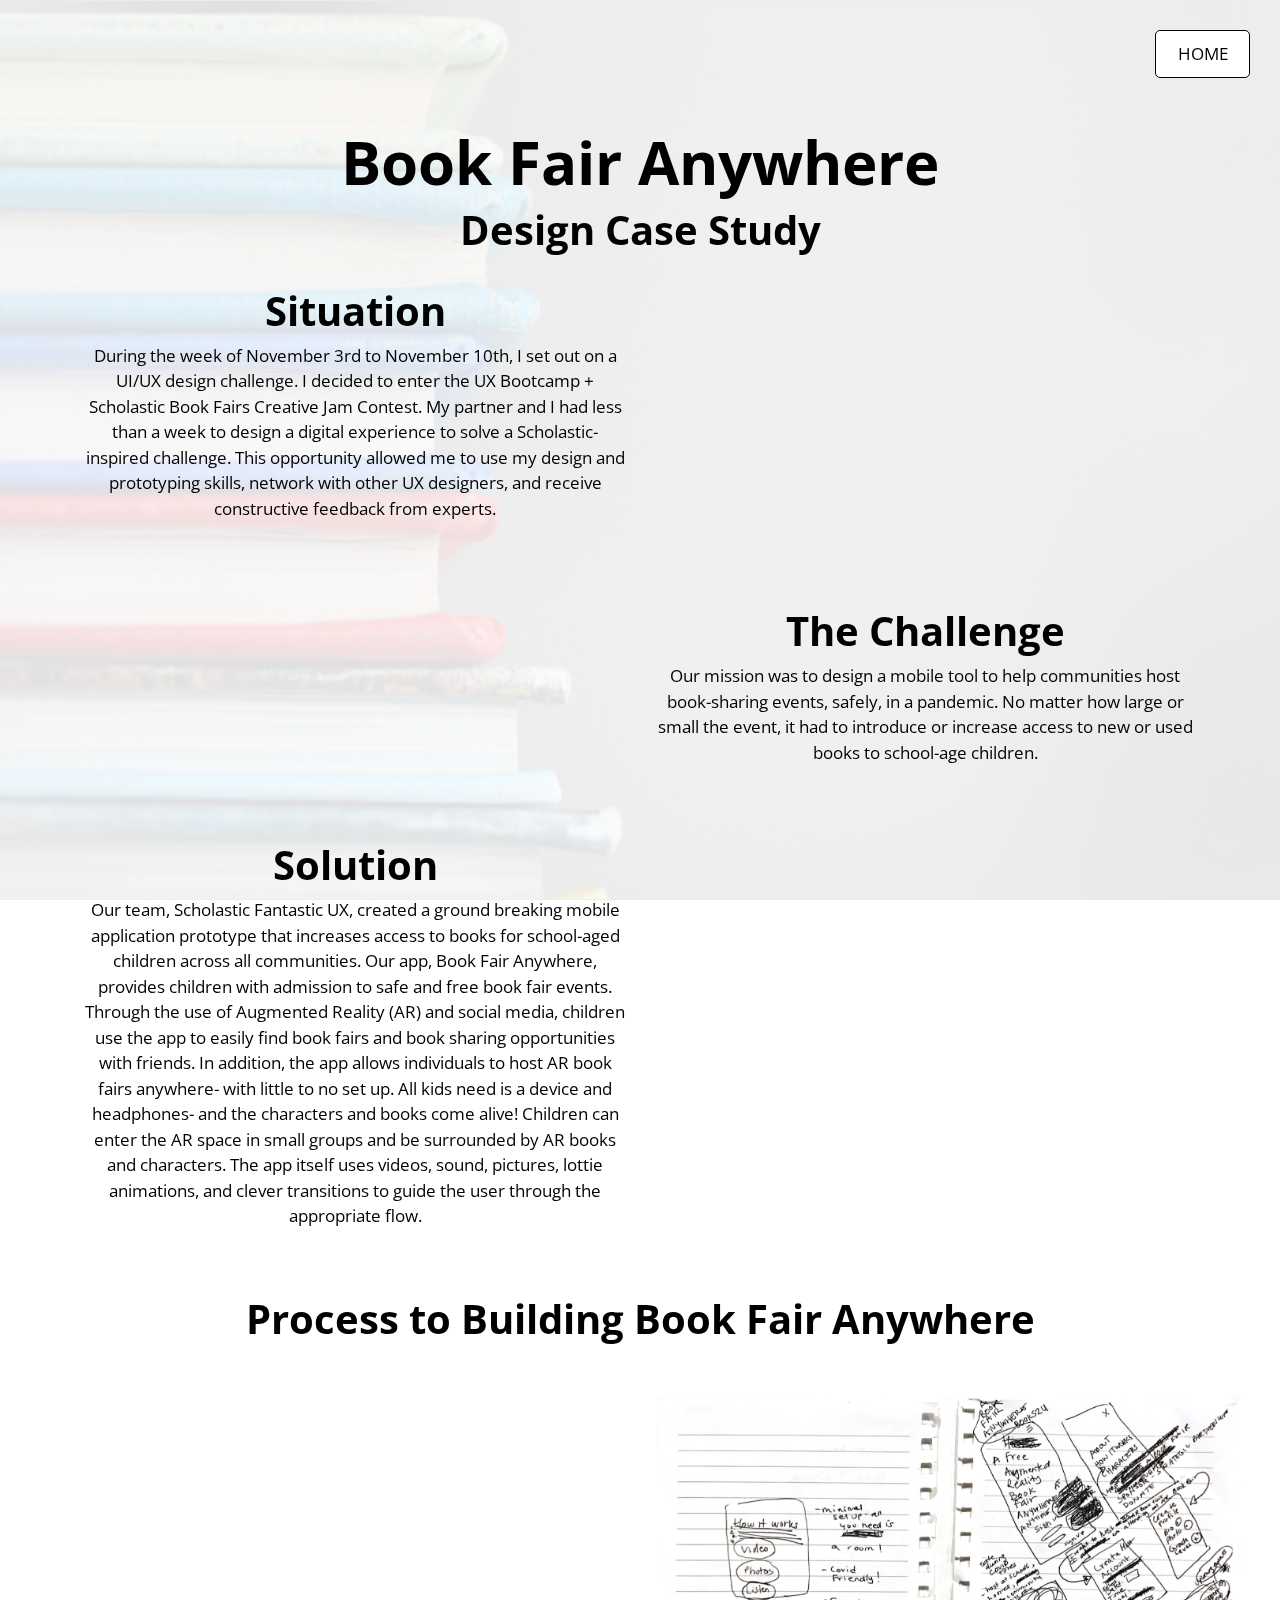
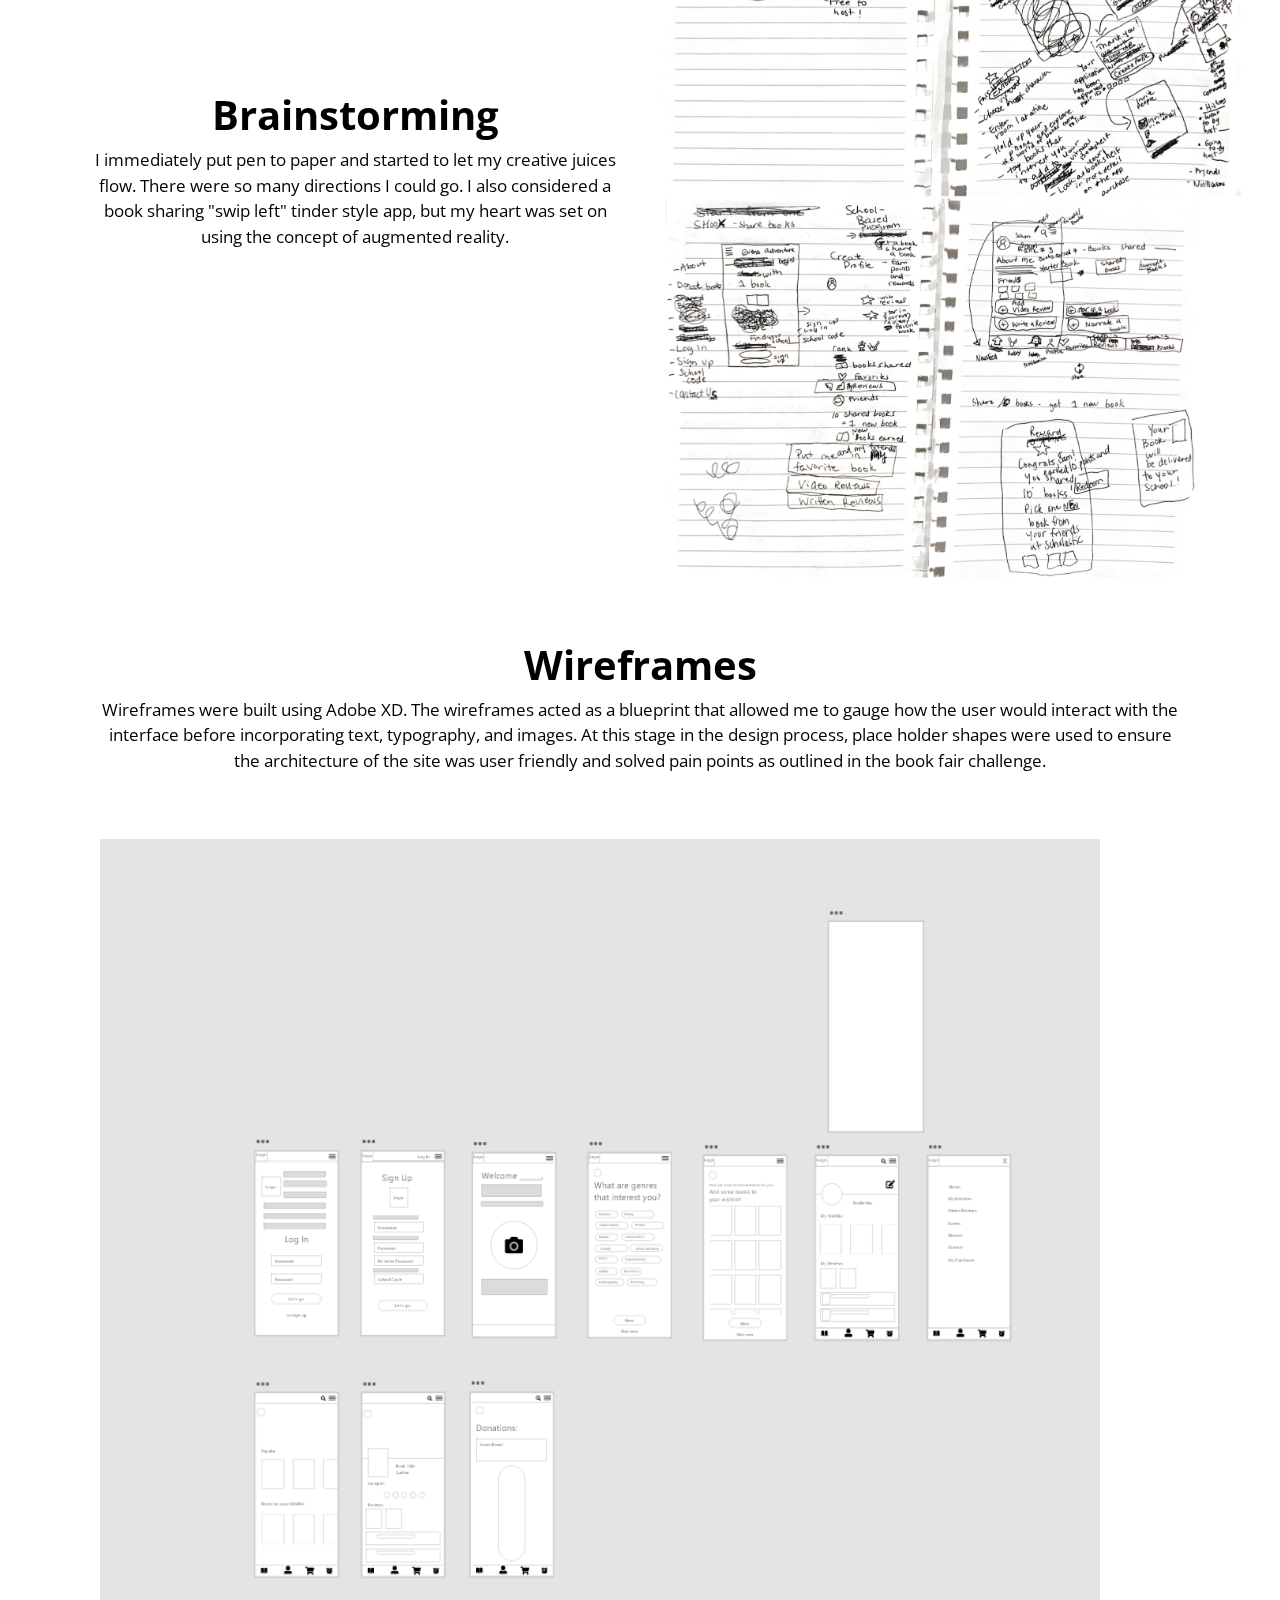
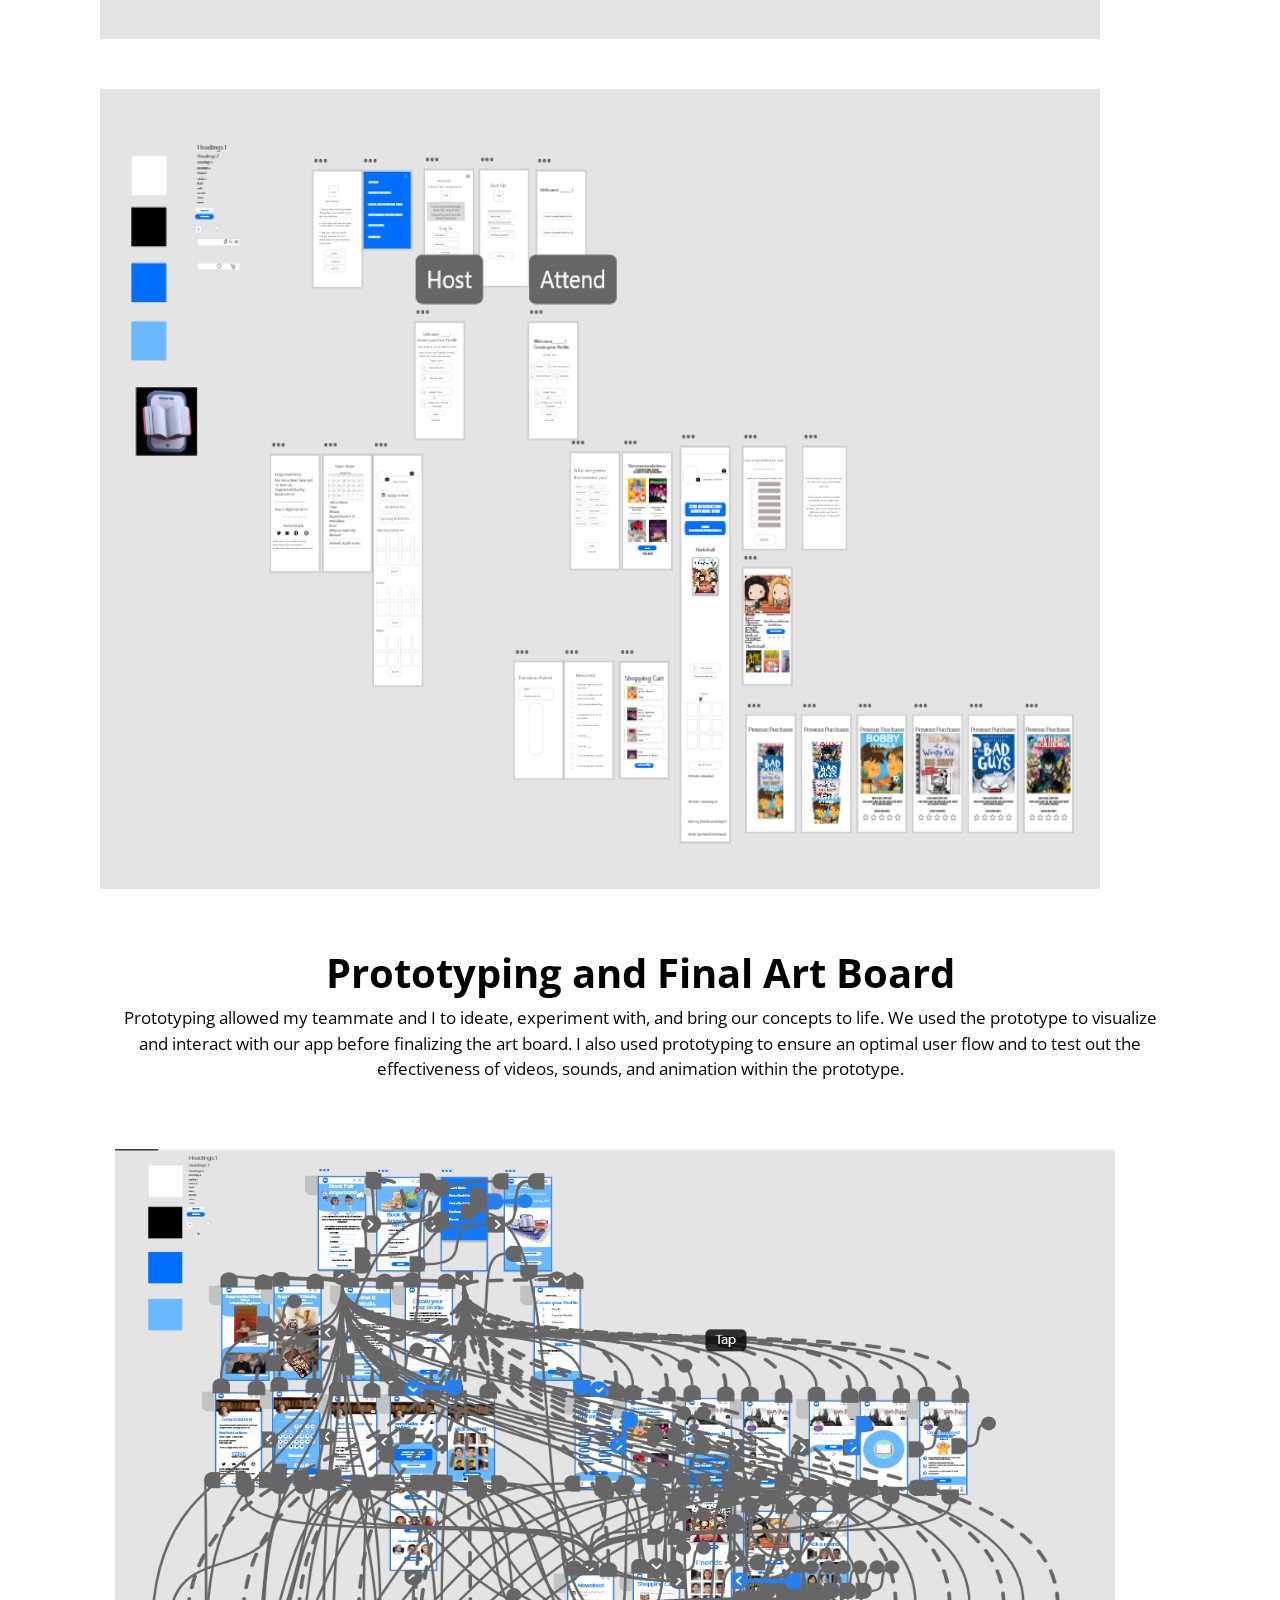
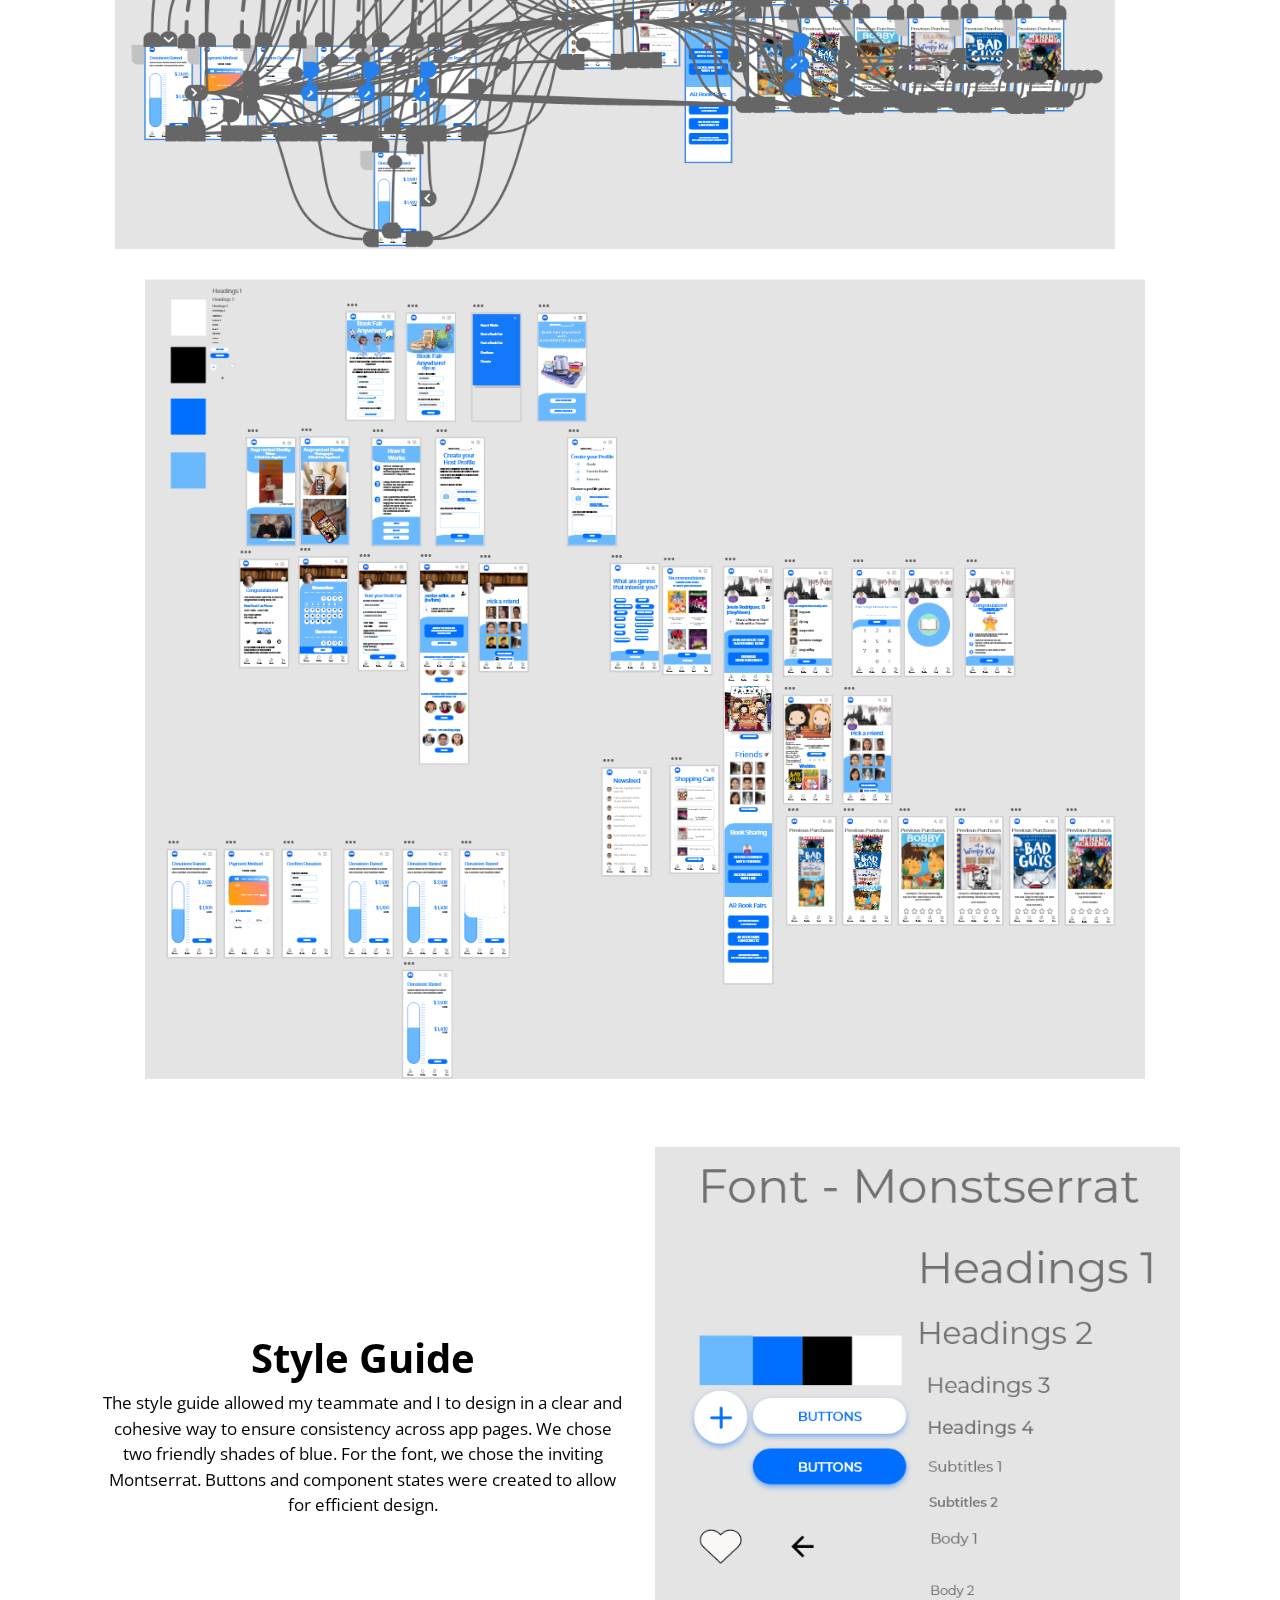
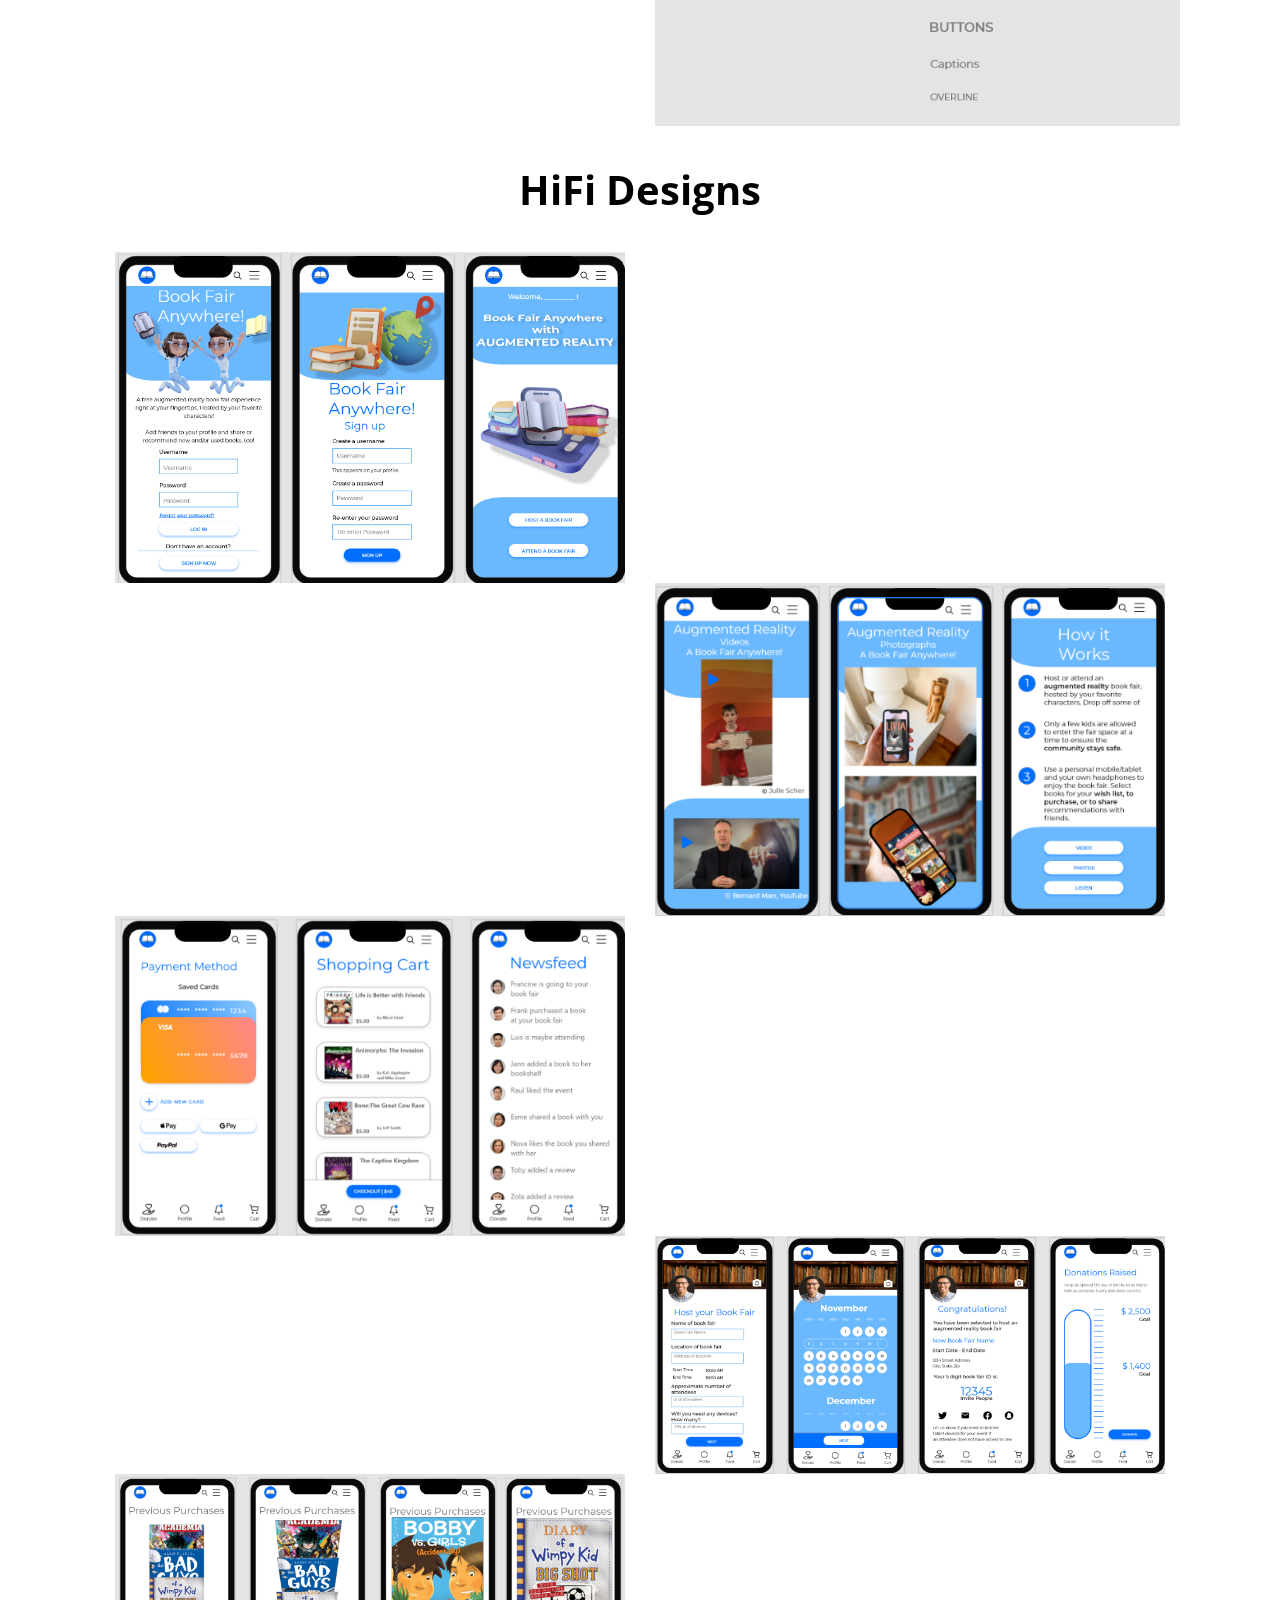
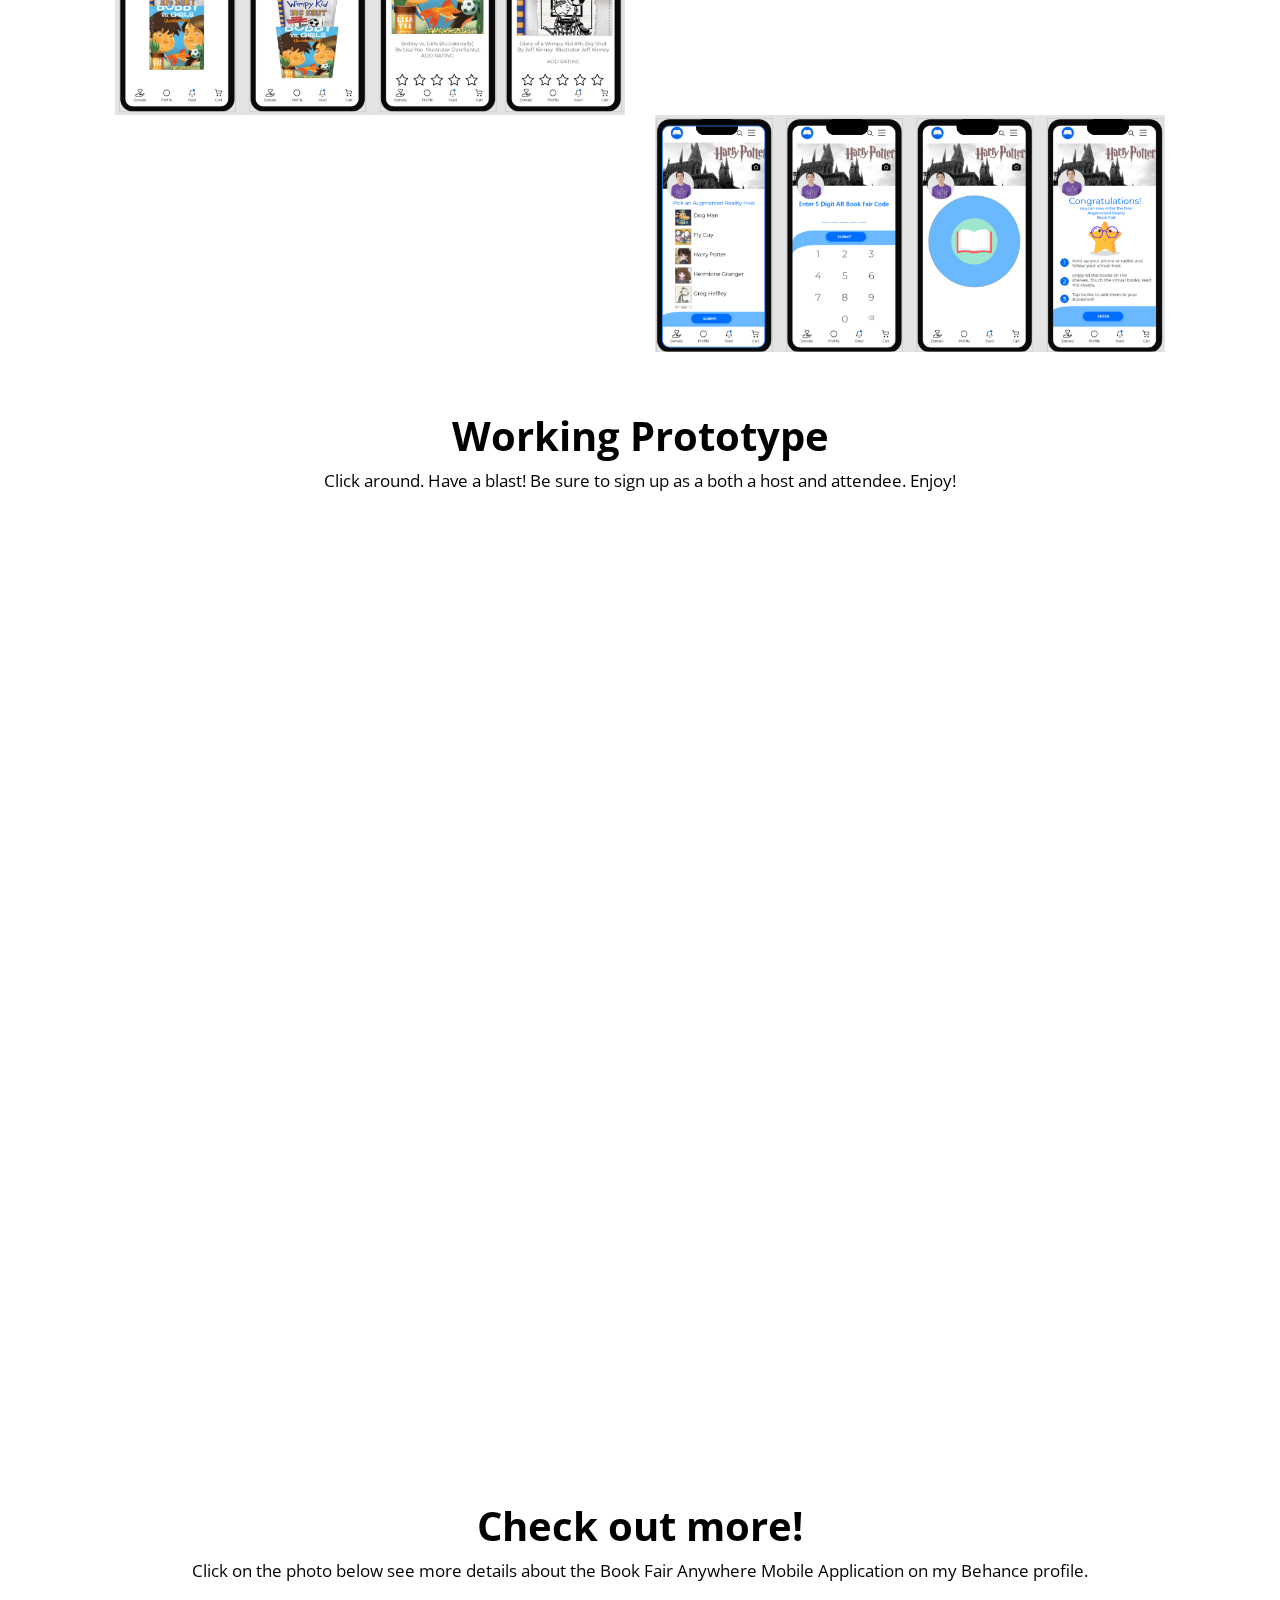
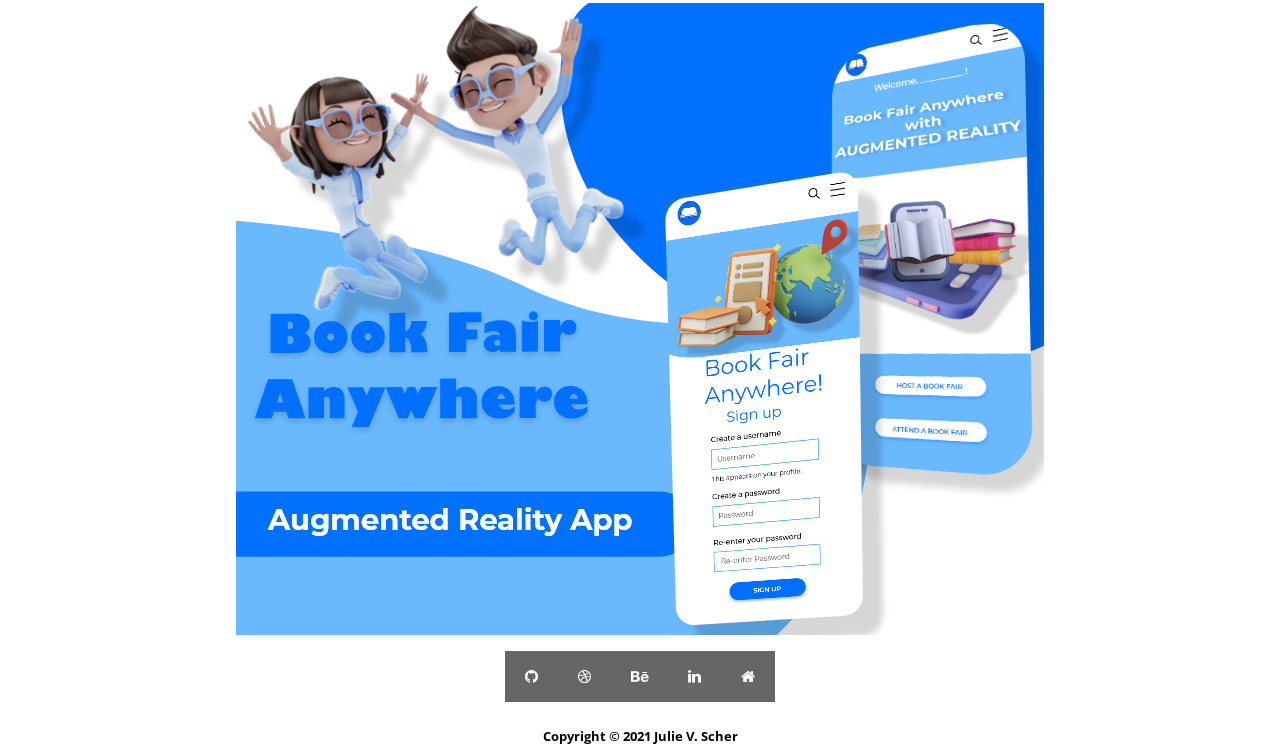
==== commit 84d1cbd2: "edits" ====
--- a/BookFairAnywhere.html
+++ b/BookFairAnywhere.html
@@ -96,7 +96,7 @@
               </div>
             </div>
             <div class="col-md-6 order-md-1">
-              <img src="img/sketchbook.png" style= "margin-top: 30px;" class="w-100" />
+              <center><img src="img/sketchbook.png" style= "margin-top: 30px; height: 800px; width: auto;"/></center>
             </div>
           </div>
            
@@ -114,8 +114,8 @@
               </div>
             </div>
             <div class="col-md-6 order-md-1">
-              <img src="img/Quick Mockup.png" alt="" style="margin-top: 50px; margin-left: 0px; height: 800px; width:auto;" />
-              <img src="img/Quick Mockup2.png" alt="" style="margin-top: 50px; margin-left: 0px; height: 800px; width:auto;" />
+              <img src="img/Quick Mockup.png" alt="" style="margin-top: 50px; height: 800px;width:1000px;" />
+              <img src="img/Quick Mockup2.png" alt="" style="margin-top: 50px; height: 800px; width:1000px;" />
             </div>
           </div>
 
@@ -131,8 +131,8 @@
               </div>
             </div>
             <div class="col-md-6 order-md-6">
-              <img src="img/Quick Mockup4.png" alt="" style="margin-top: 50px; margin-left: 0px; height: 800px; width:auto;" />
-              <img src="img/Final Artboard.png" alt="" style="margin-top: 50px; margin-left: 0px; height: 800px; width:auto;" />
+              <img src="img/Quick Mockup4.png" alt="" style="margin-top: 50px; height: 700px; width:1000px; margin-right: 30px;" />
+              <img src="img/Final Artboard.png" alt="" style="margin: 30px; height: 800px; width:1000px;" />
             </div>
           </div>
      
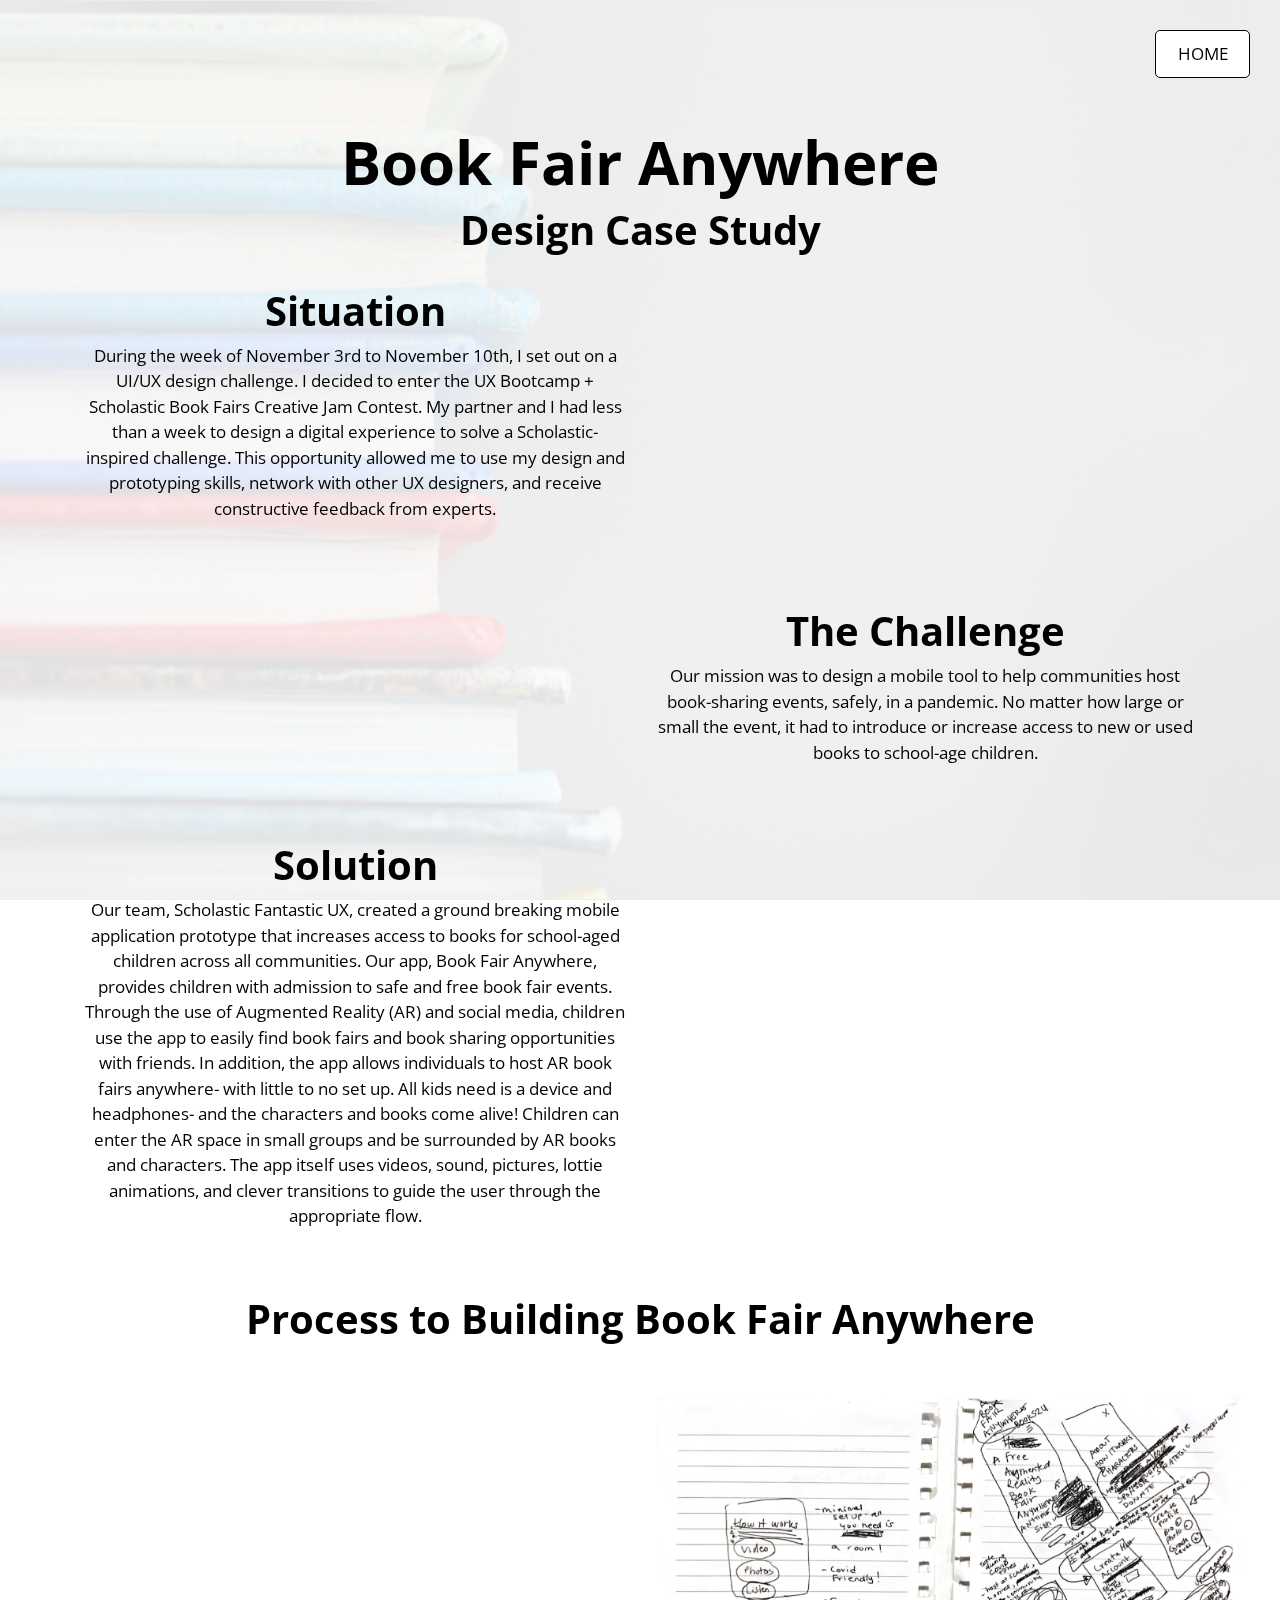
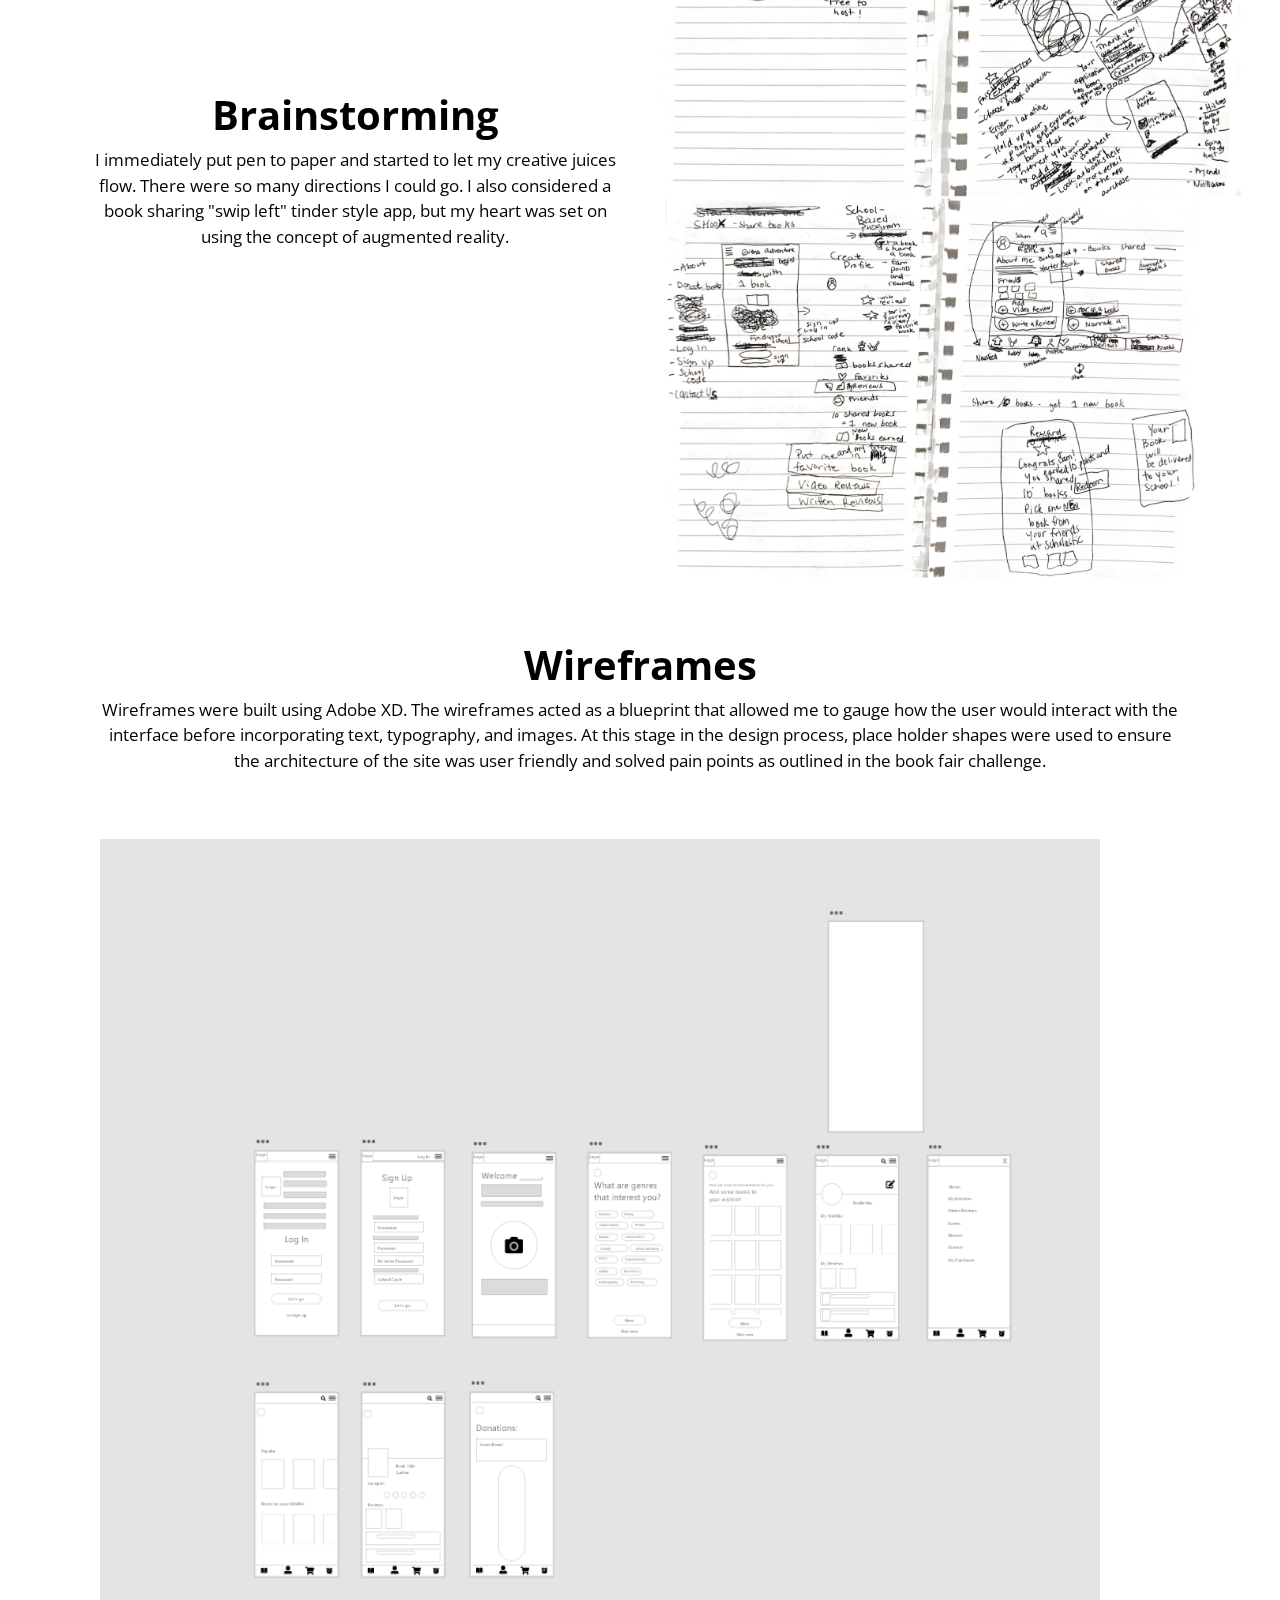
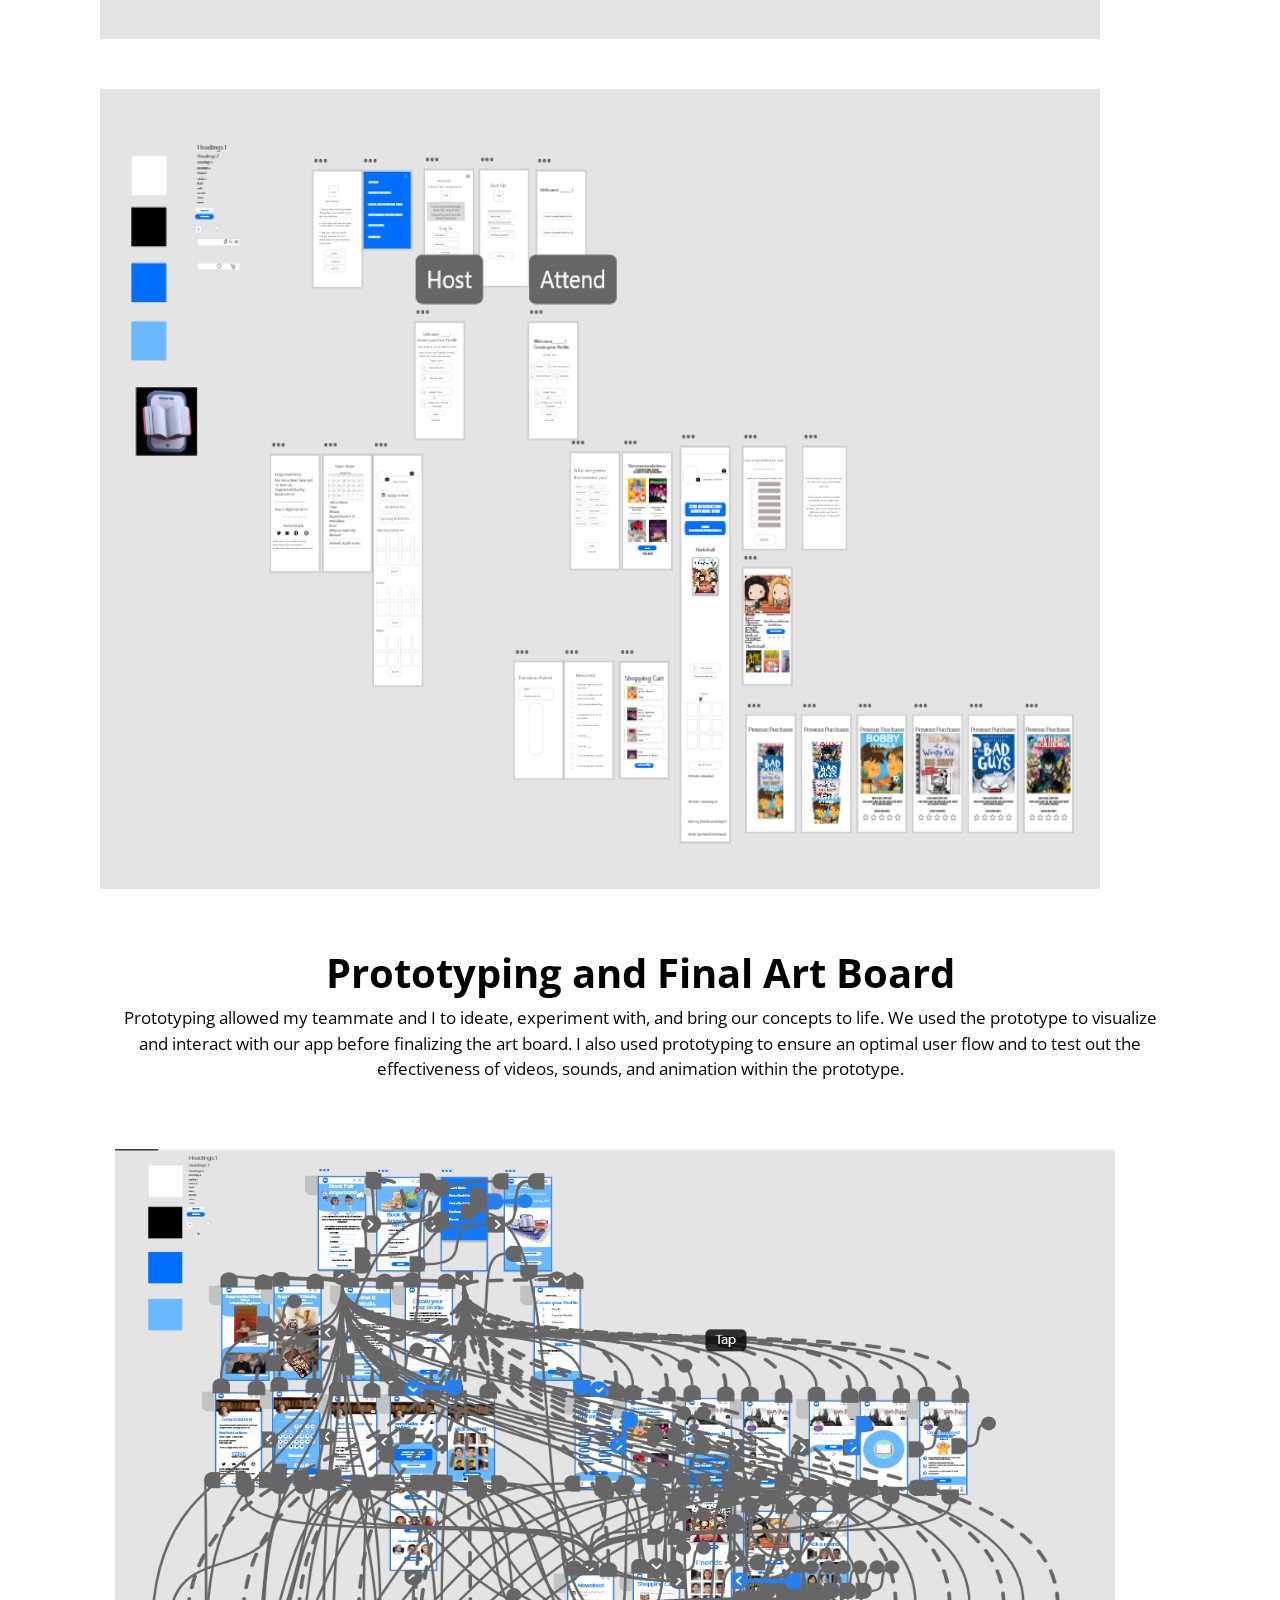
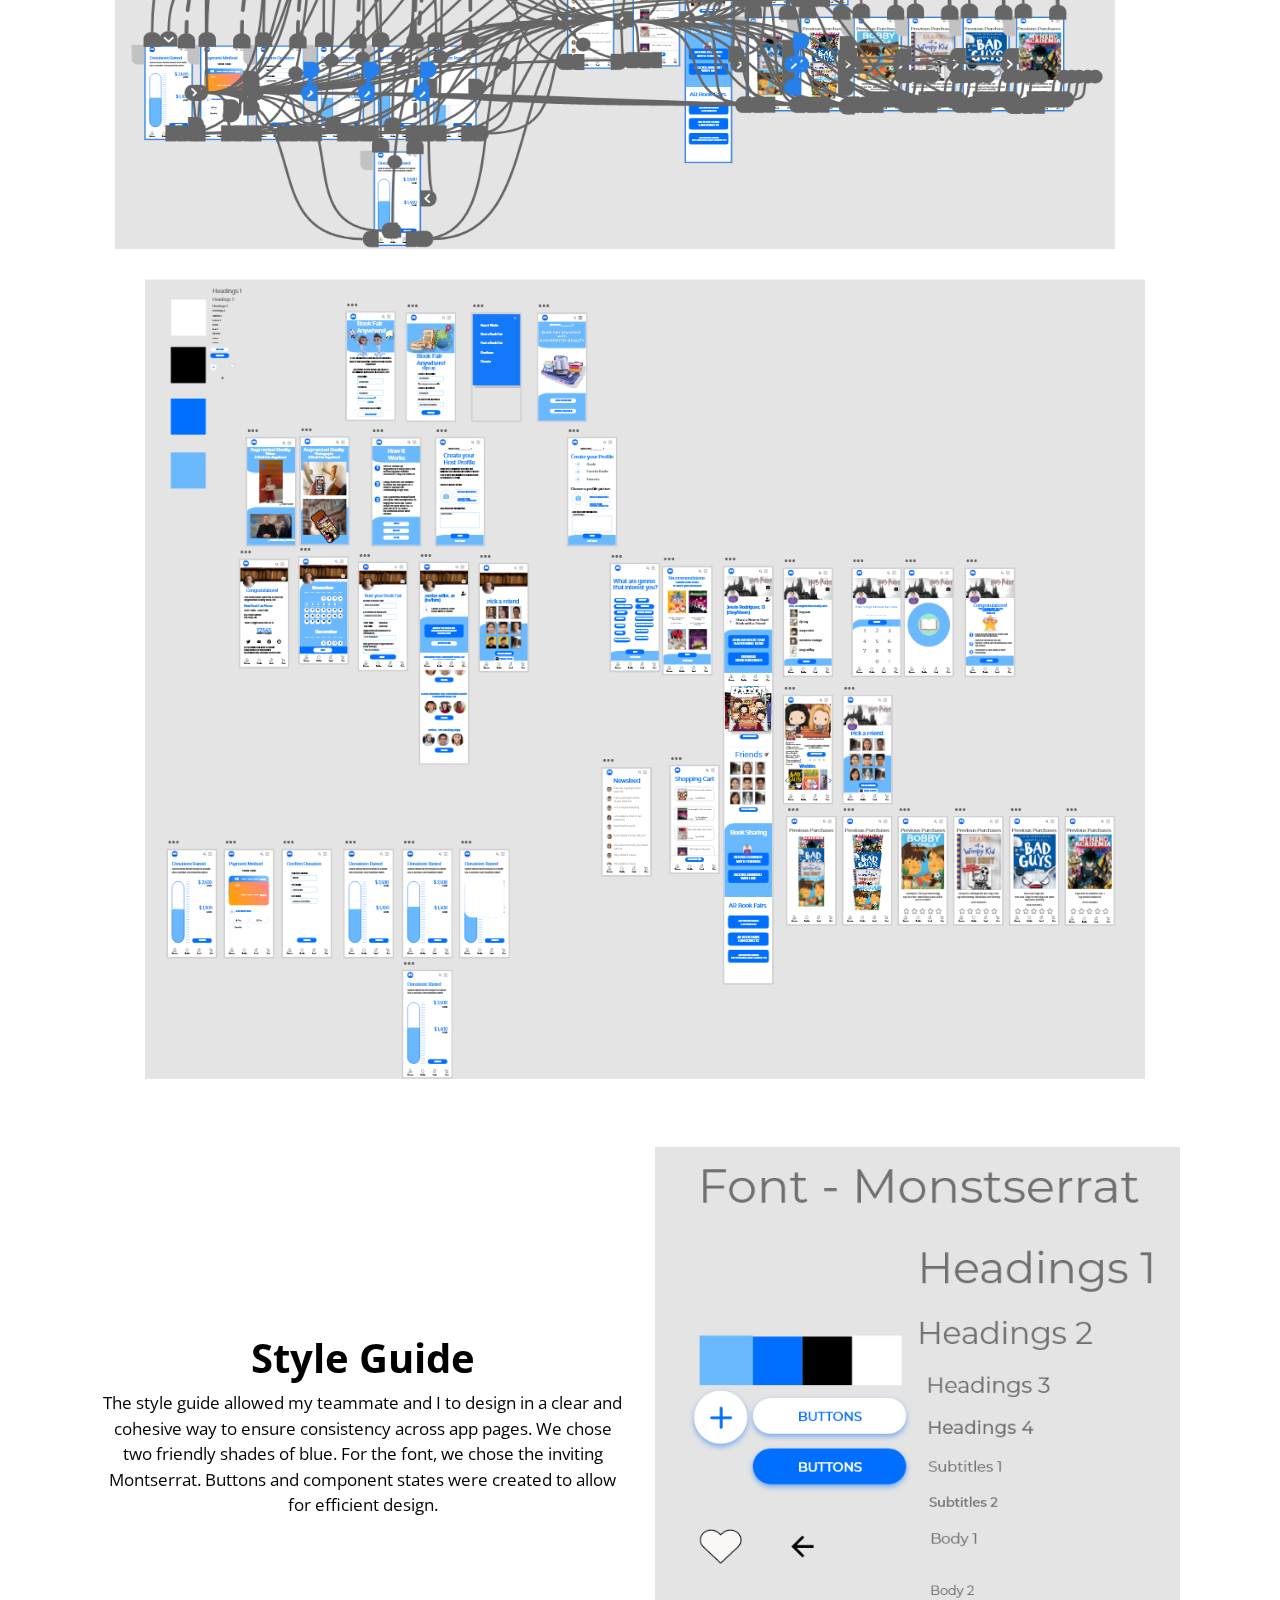
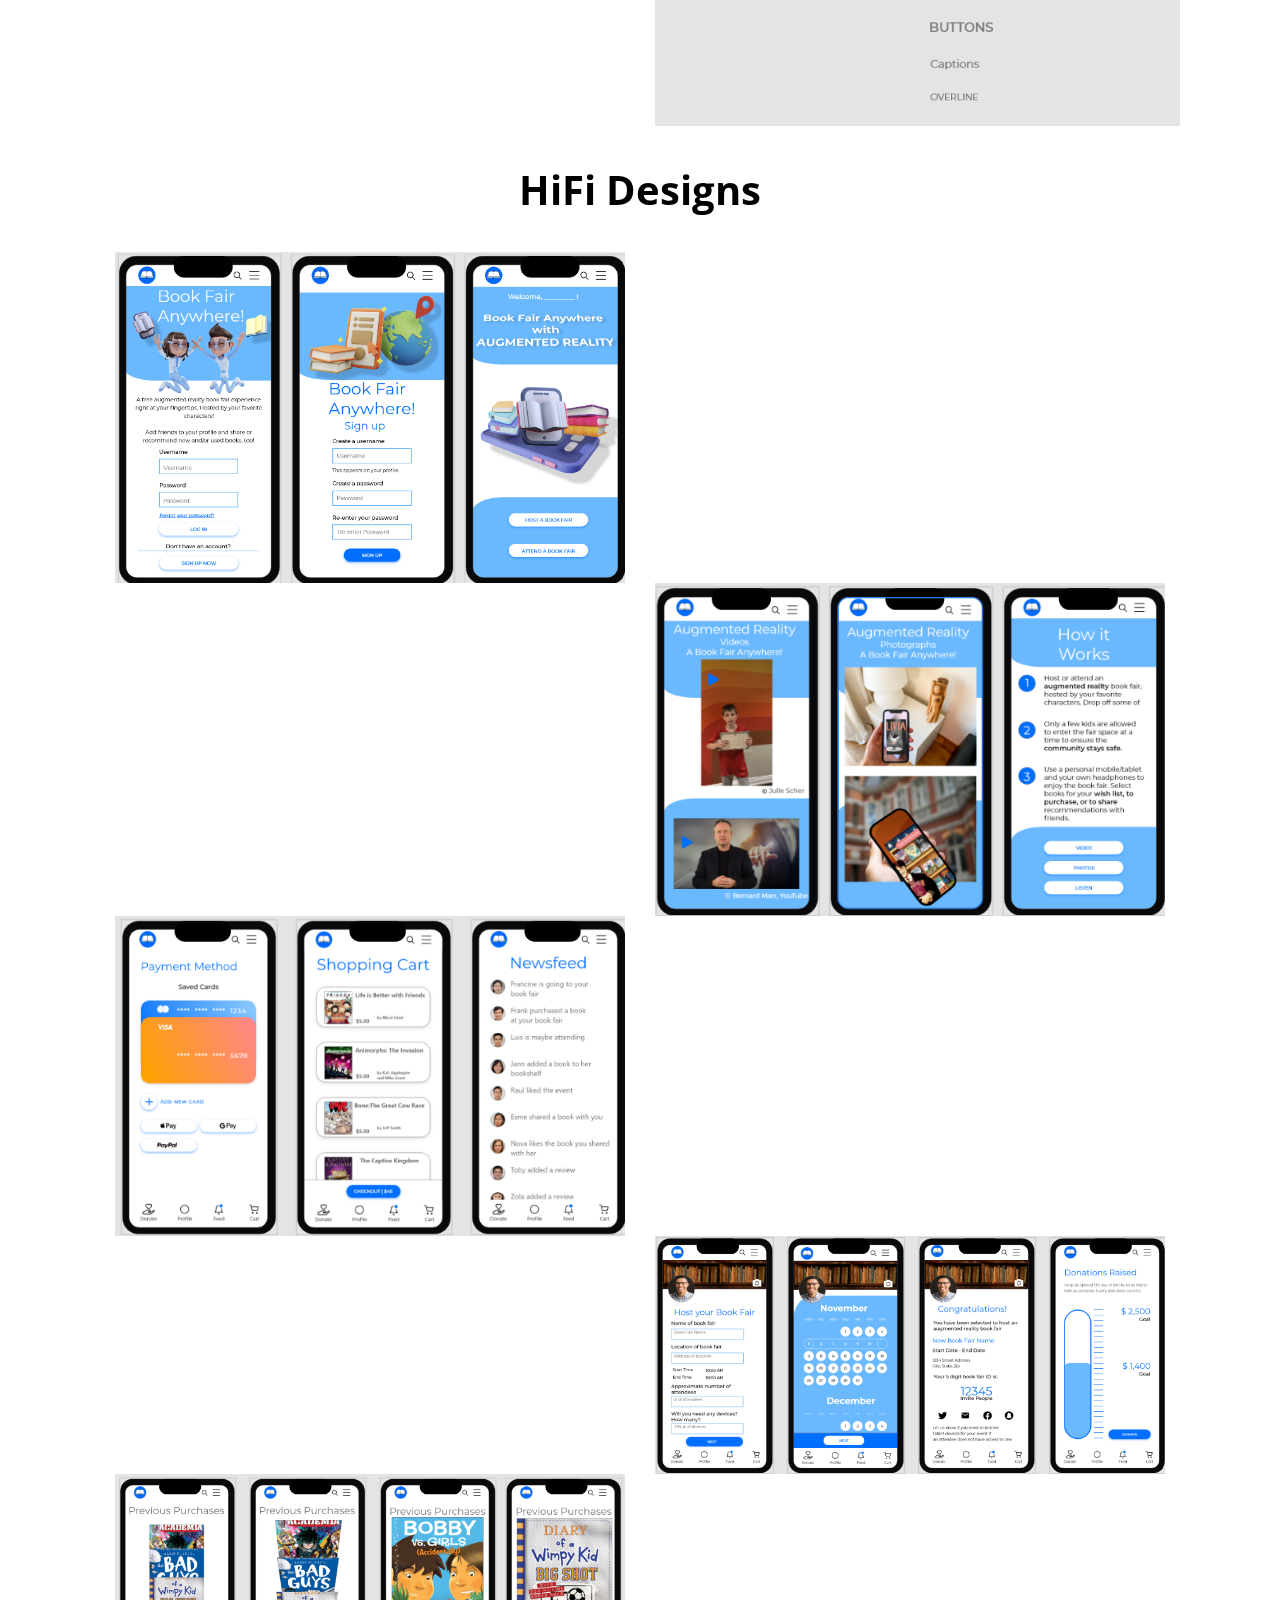
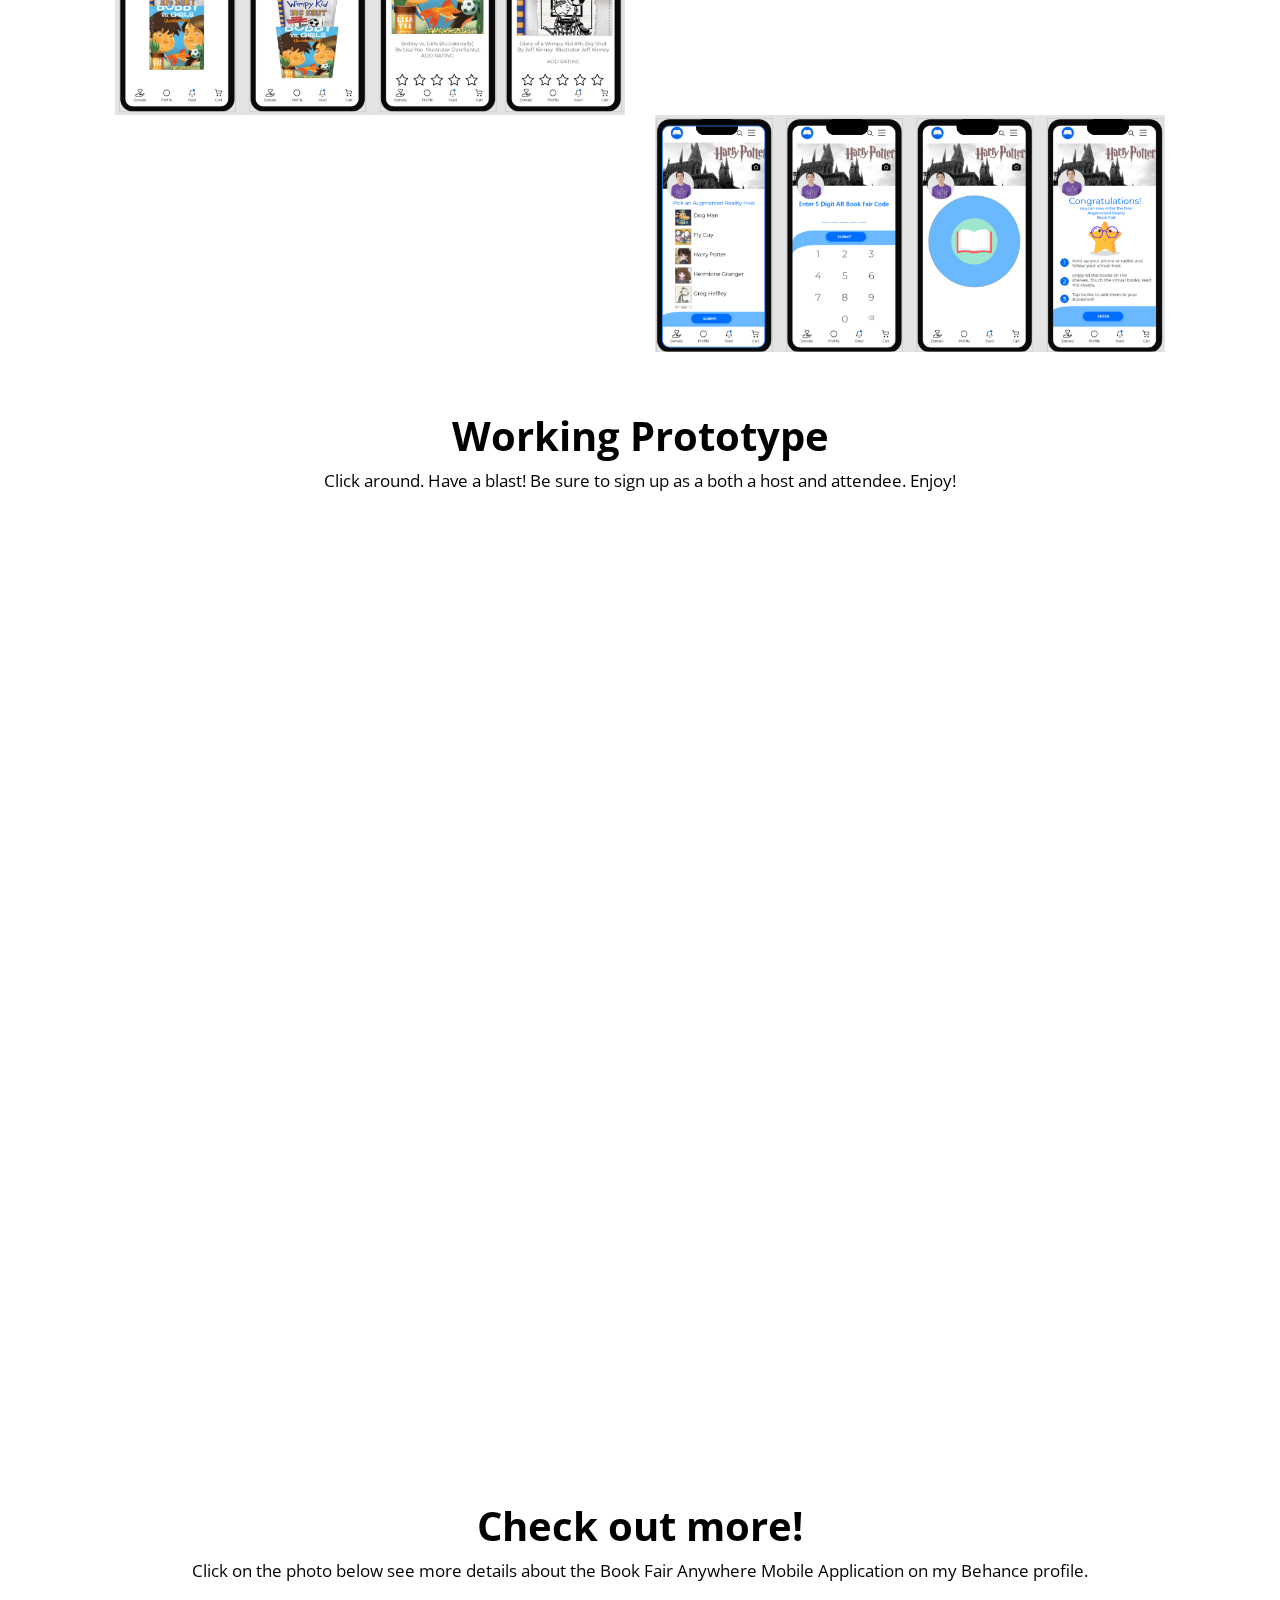
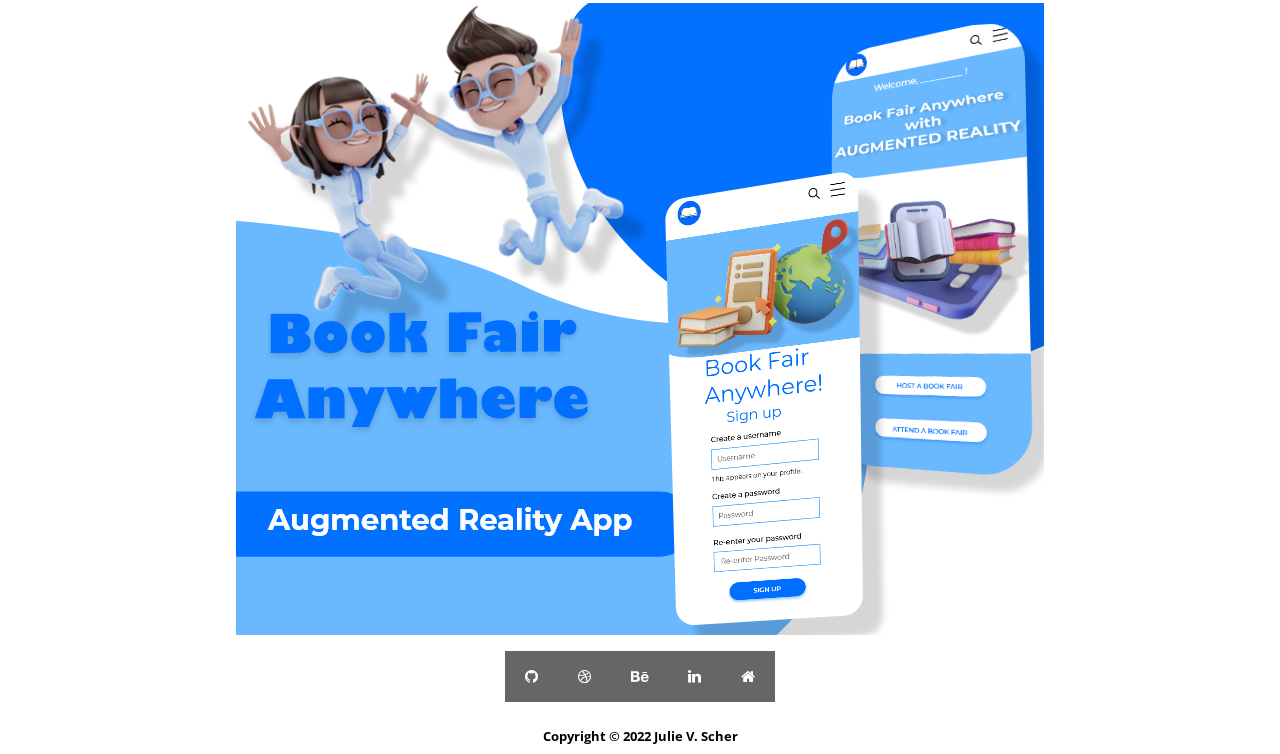
==== commit 77db09c9: "date" ====
--- a/BookFairAnywhere.html
+++ b/BookFairAnywhere.html
@@ -268,7 +268,7 @@
                   </li>
               </ul>
         <div class="name">
-          Copyright &copy; 2021 Julie V. Scher</div>
+          Copyright &copy; 2022 Julie V. Scher</div>
         </div>
         </footer>
     
--- a/css/cookie.css
+++ b/css/cookie.css
@@ -22,6 +22,7 @@
 a {
   transition: all 0.2s;
 }
+
 
 footer a:link, footer a:visited {
 	color: #FFF;
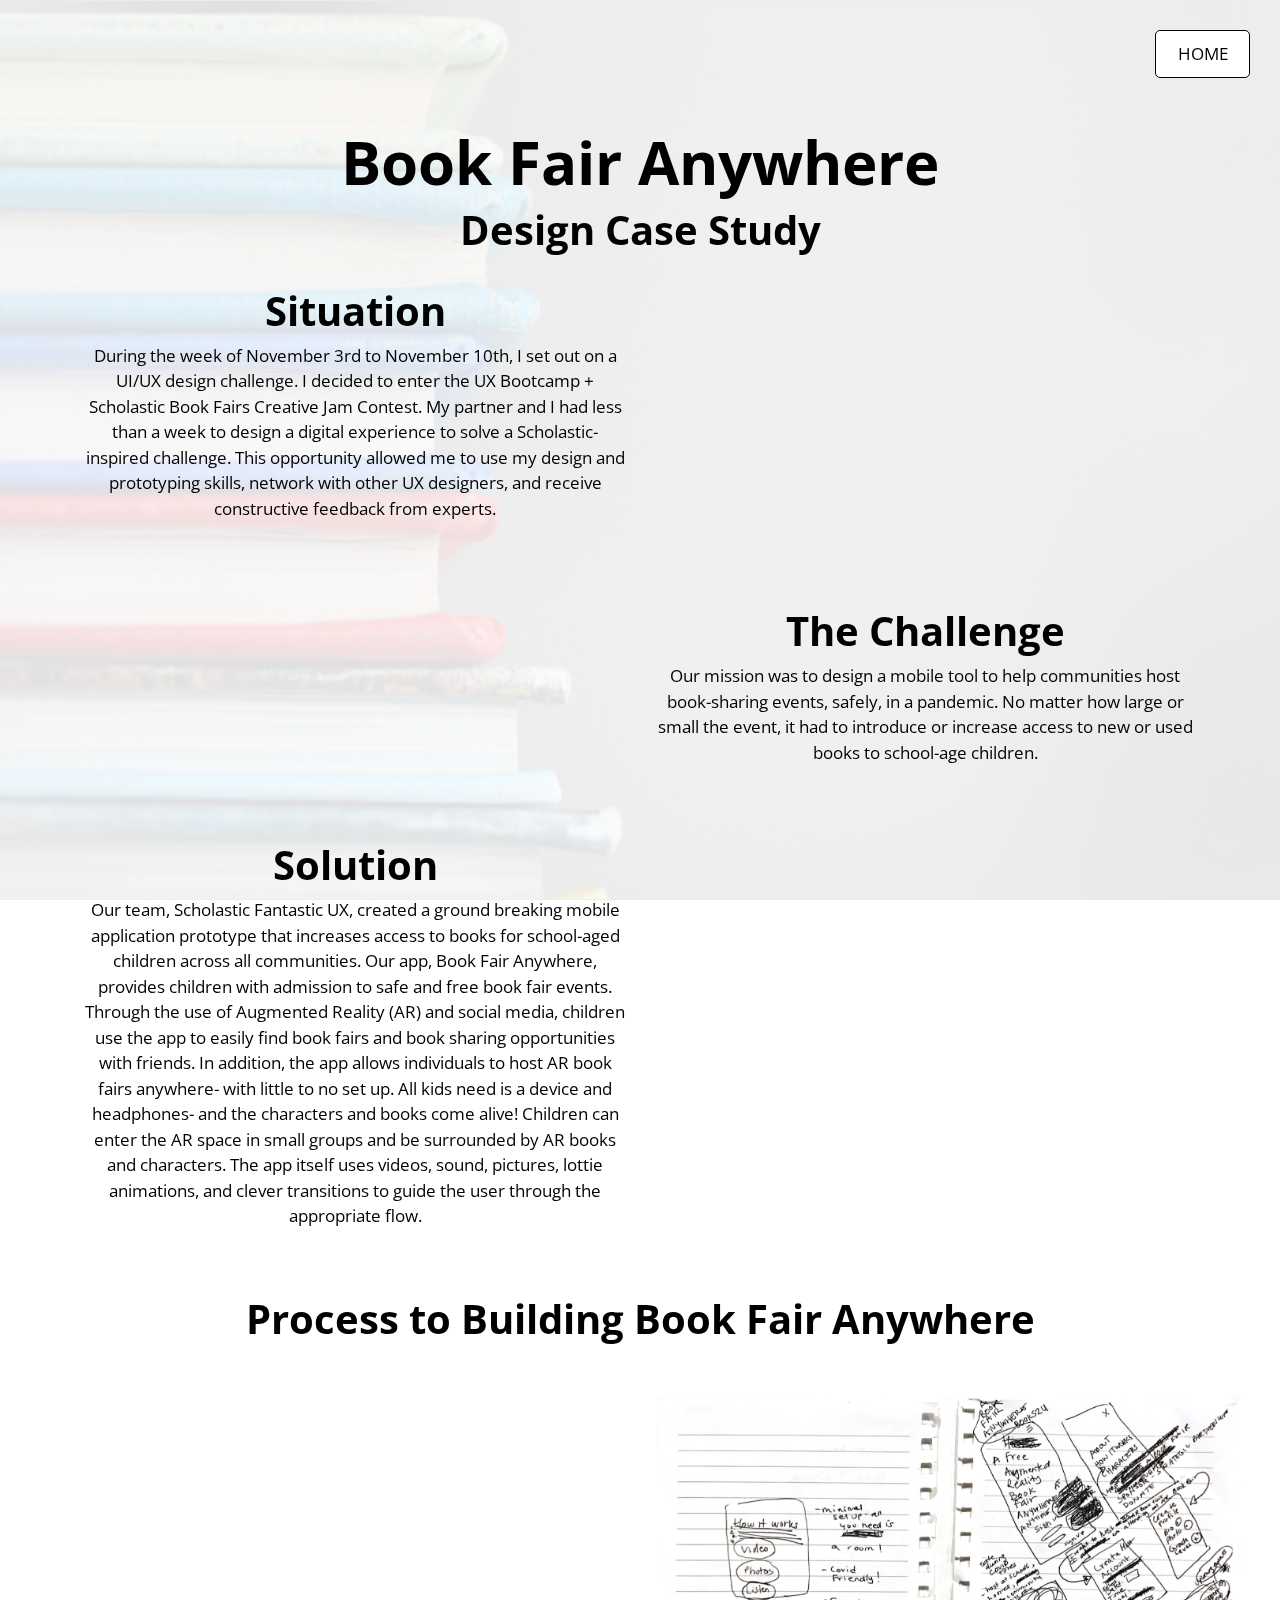
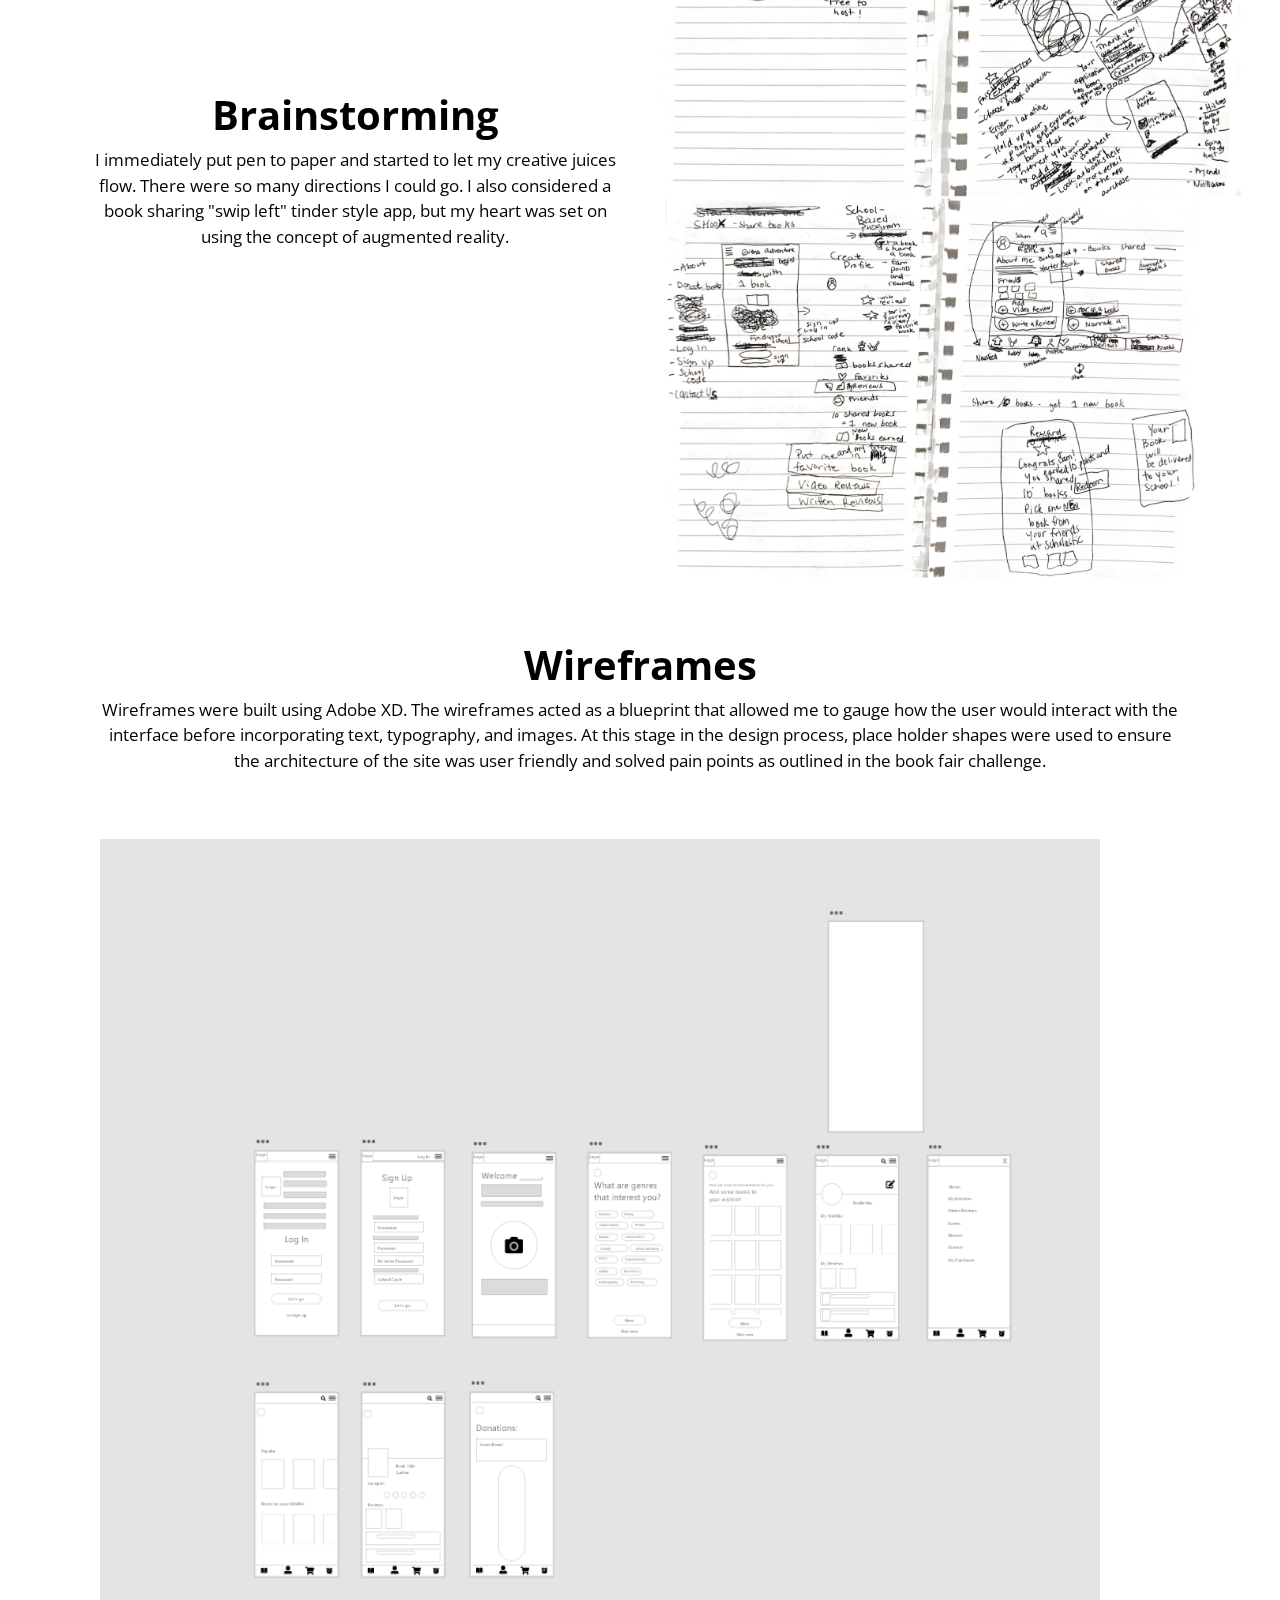
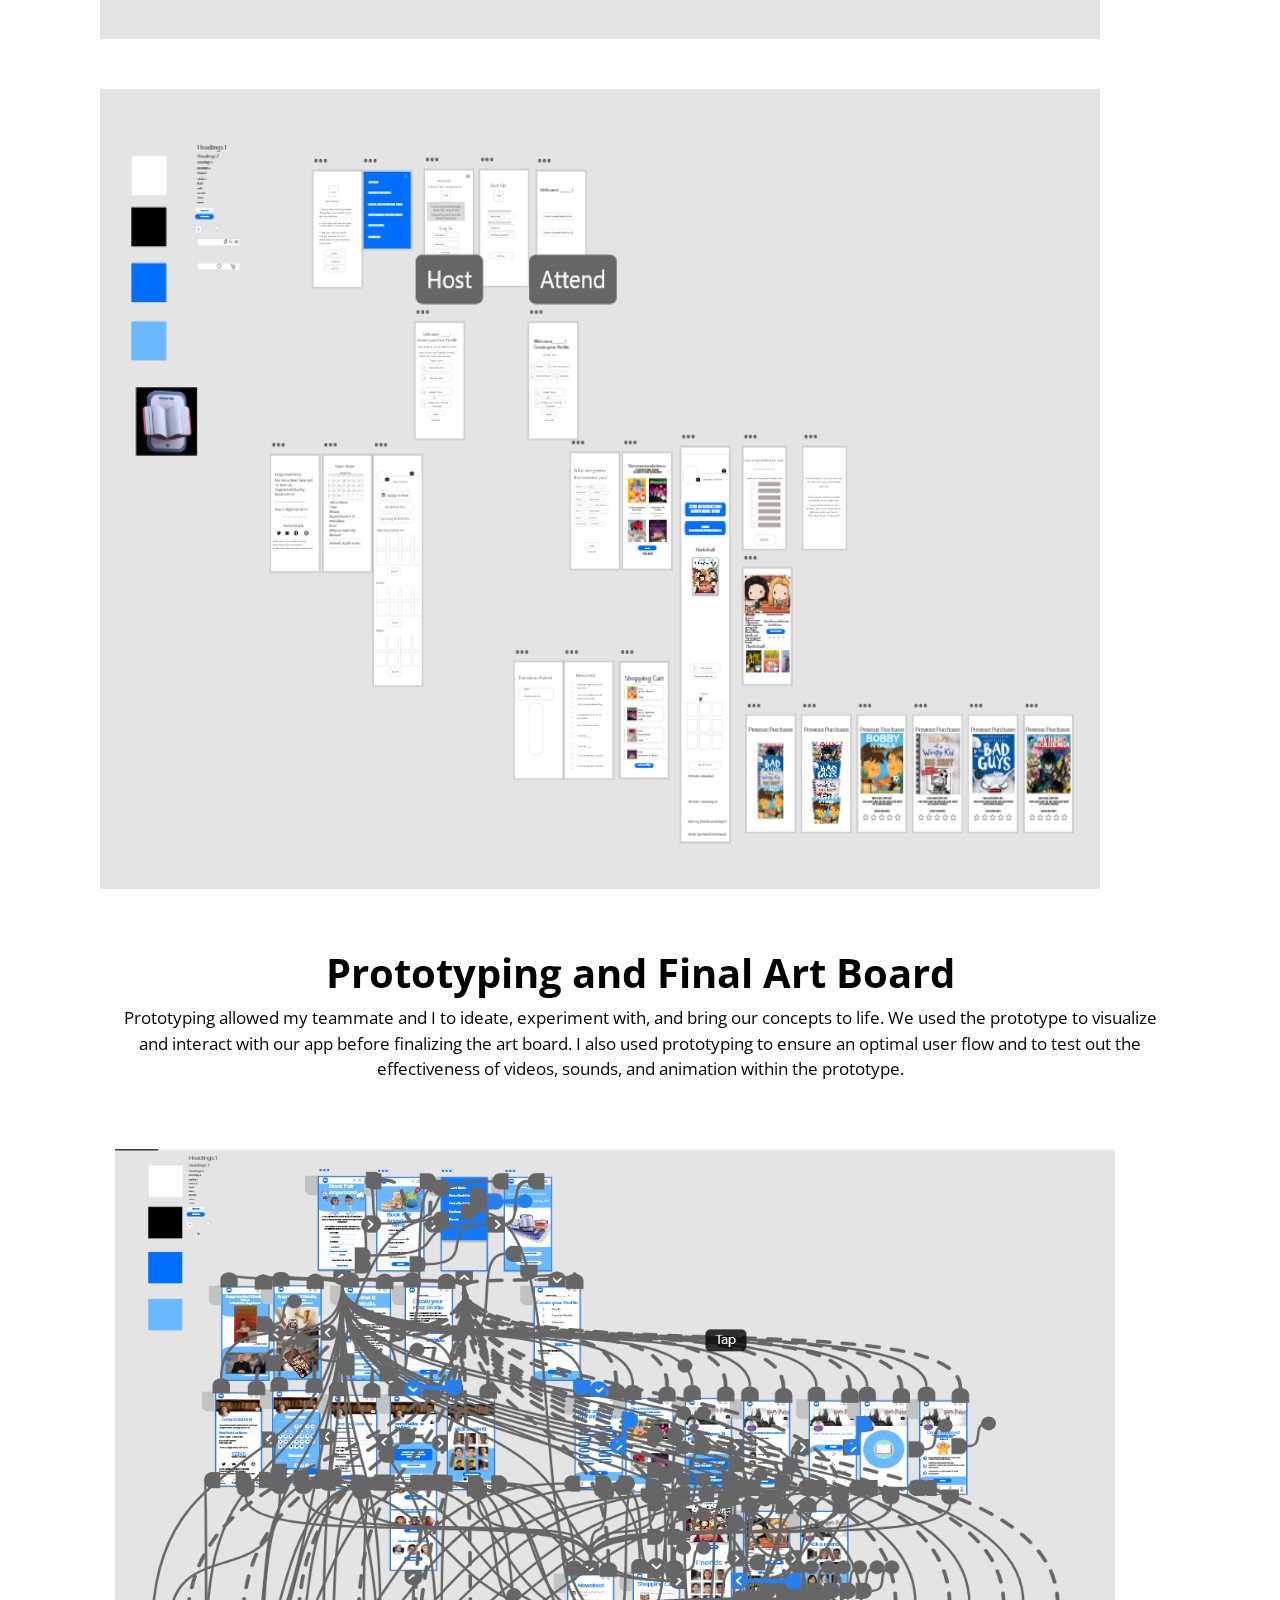
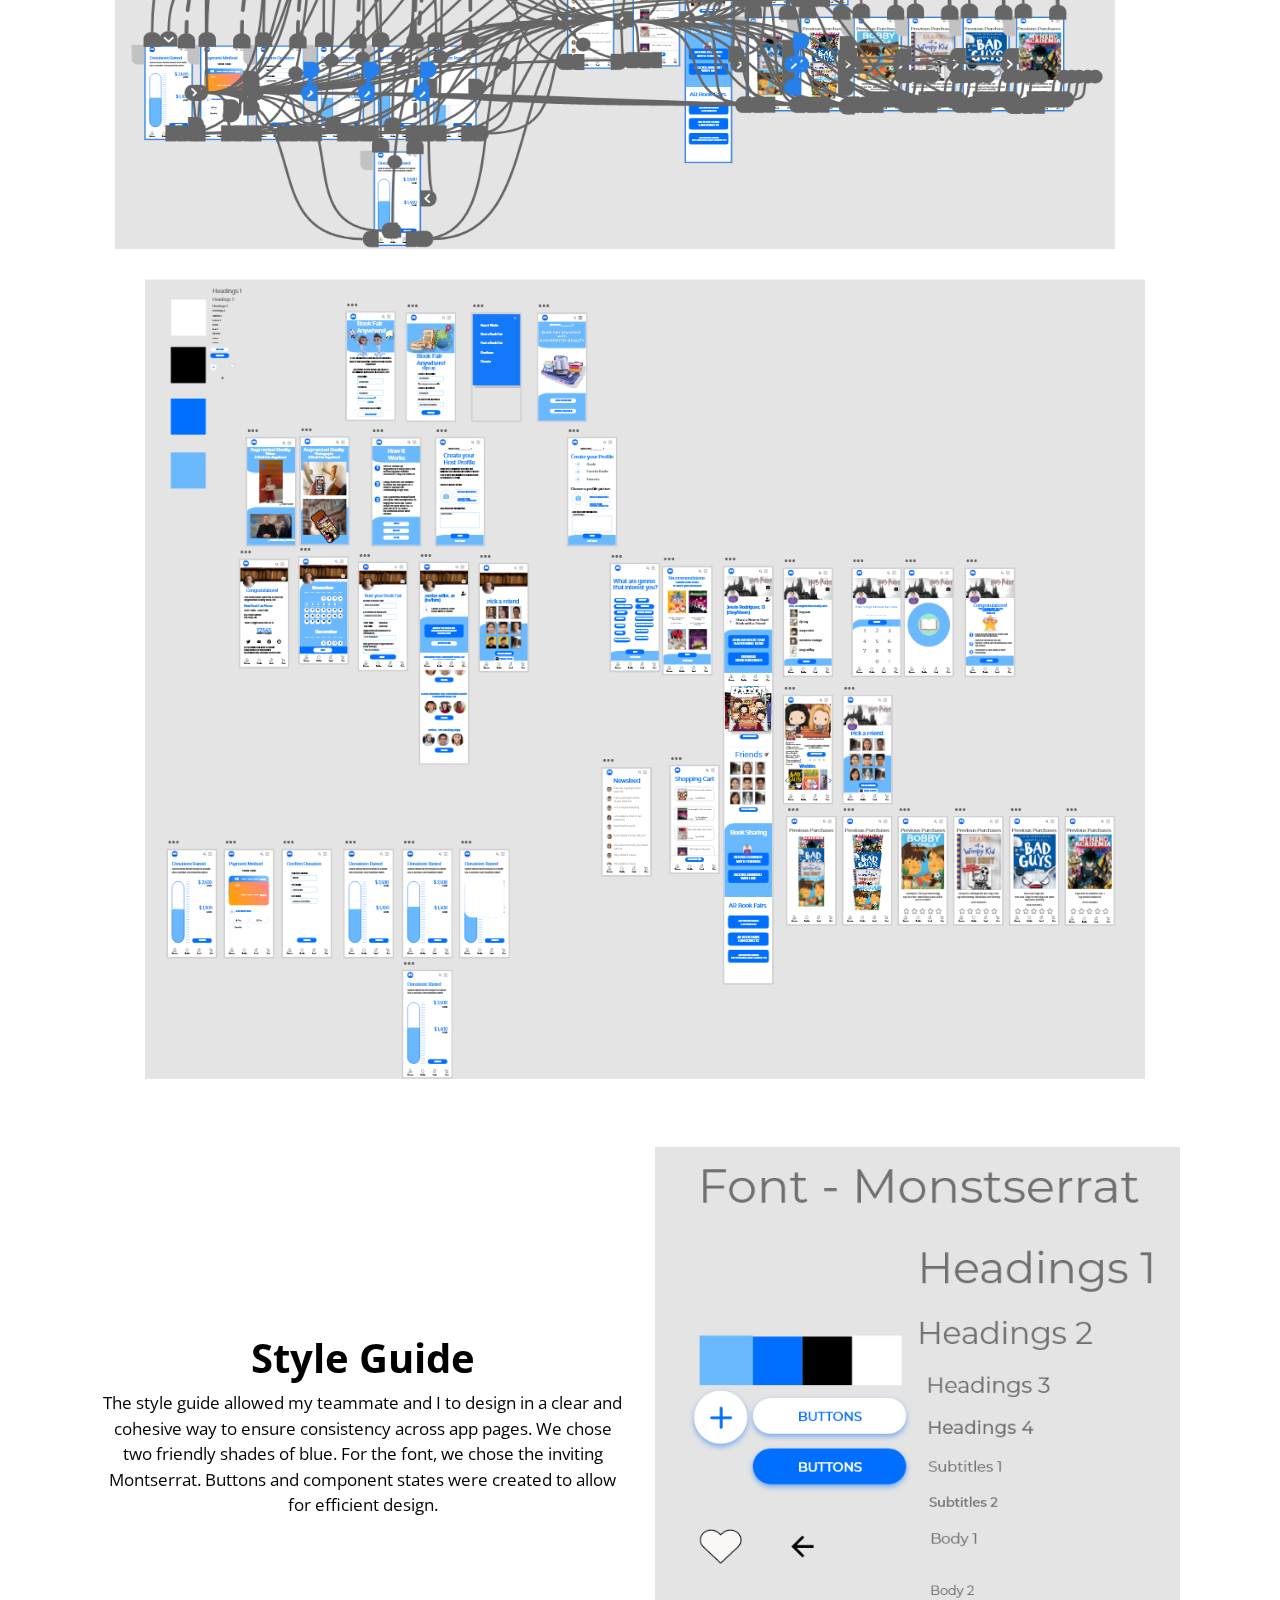
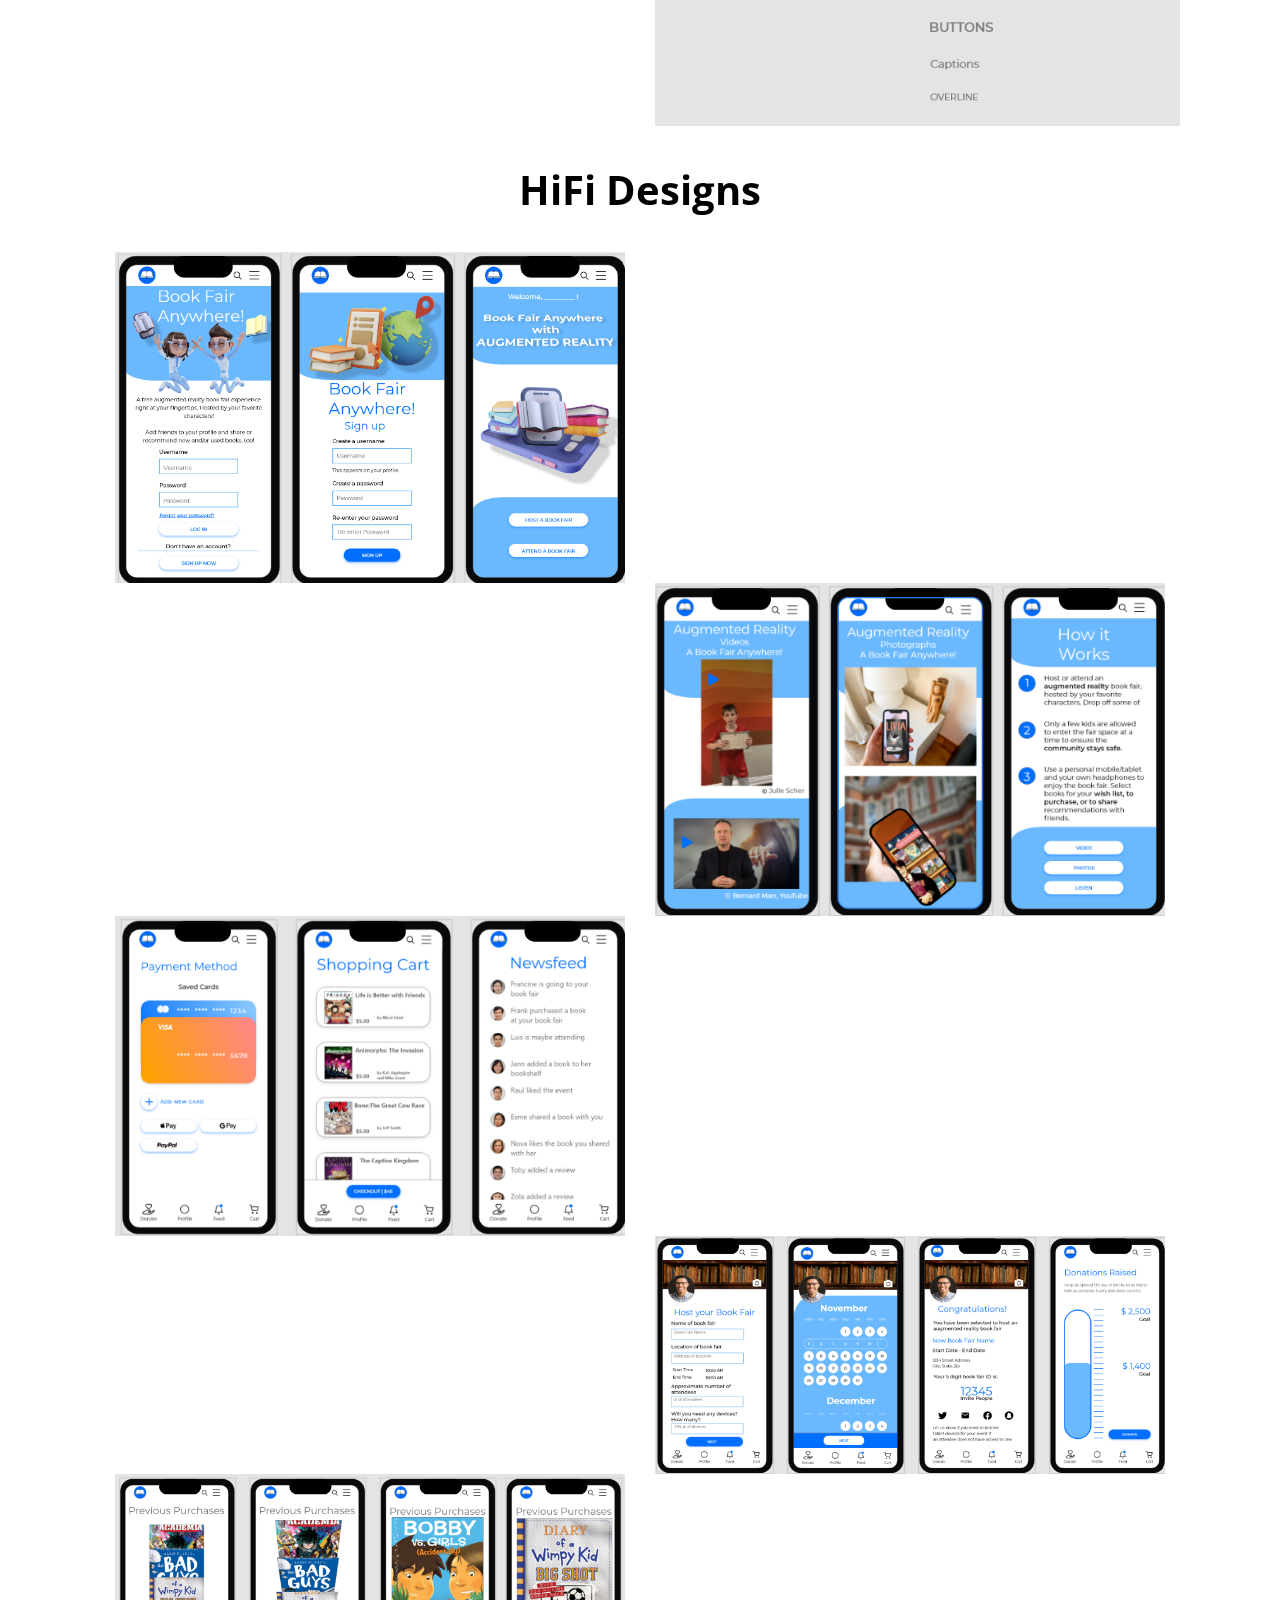
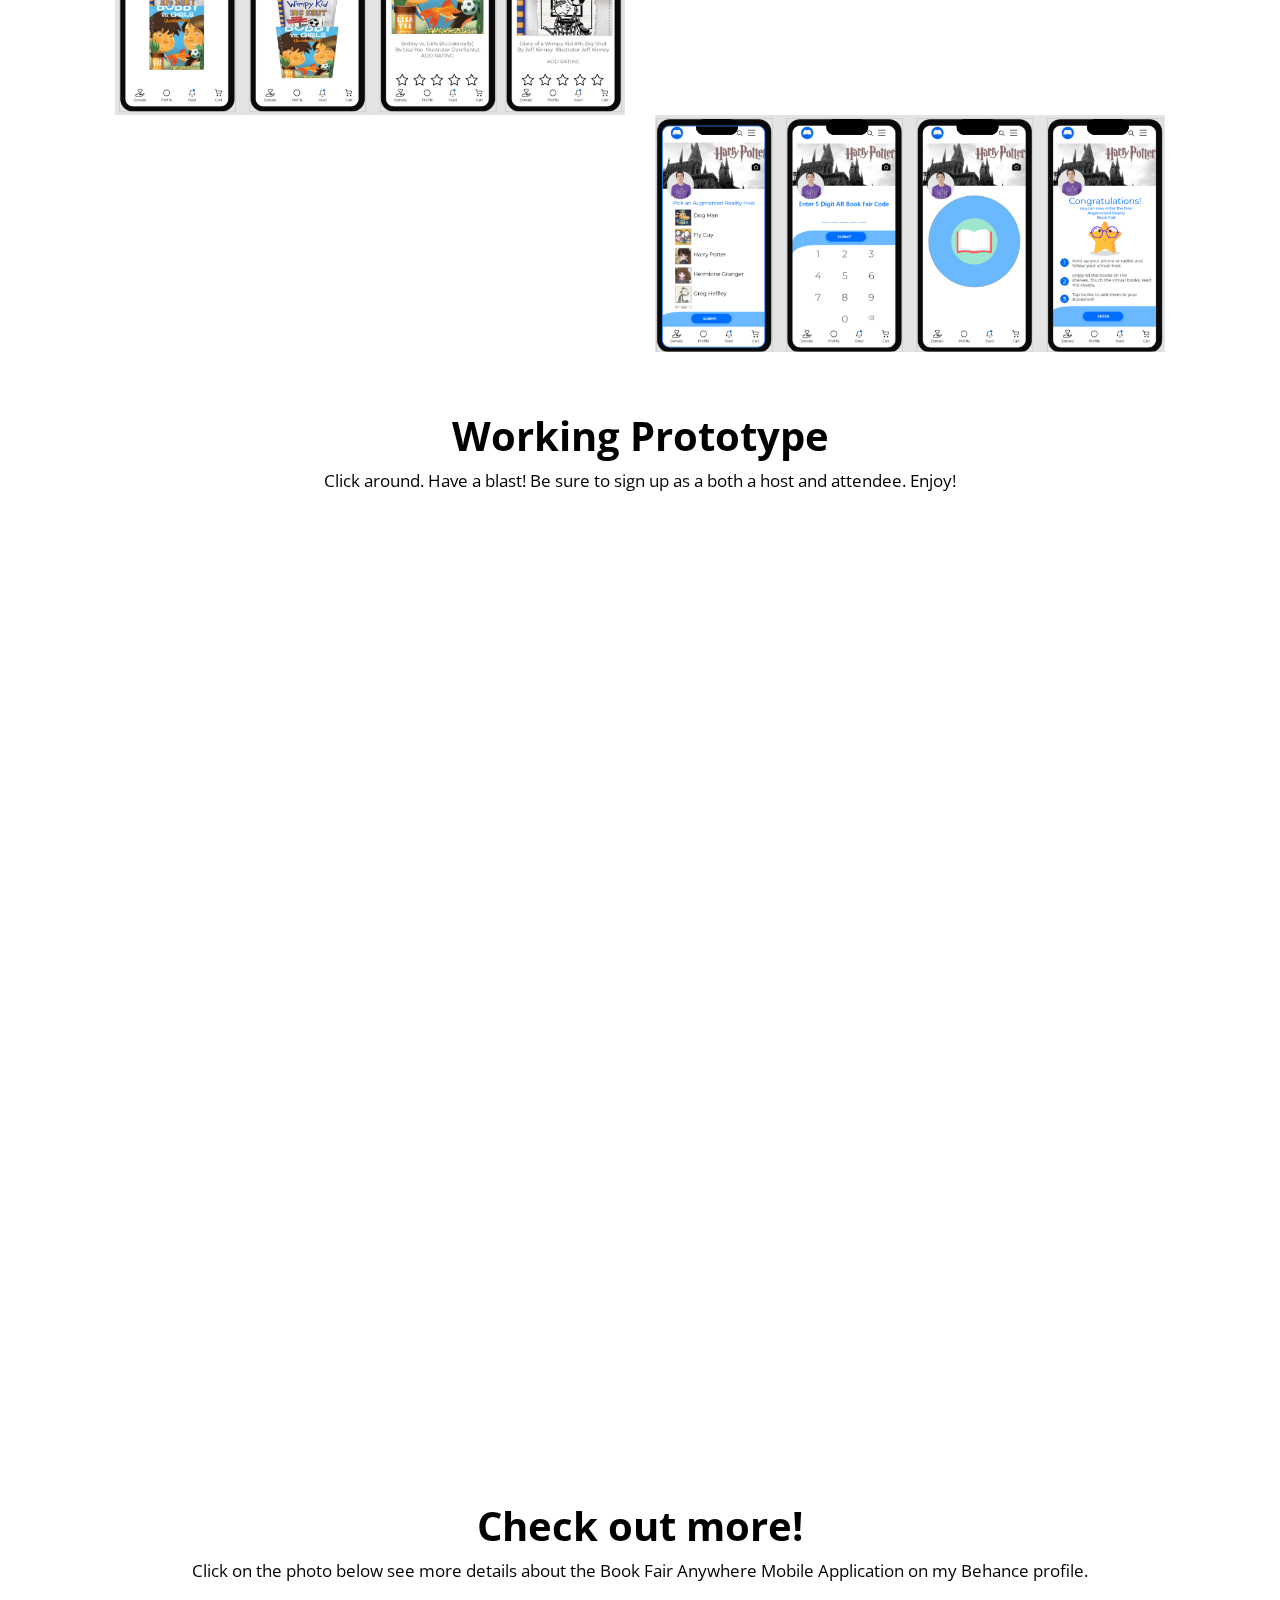
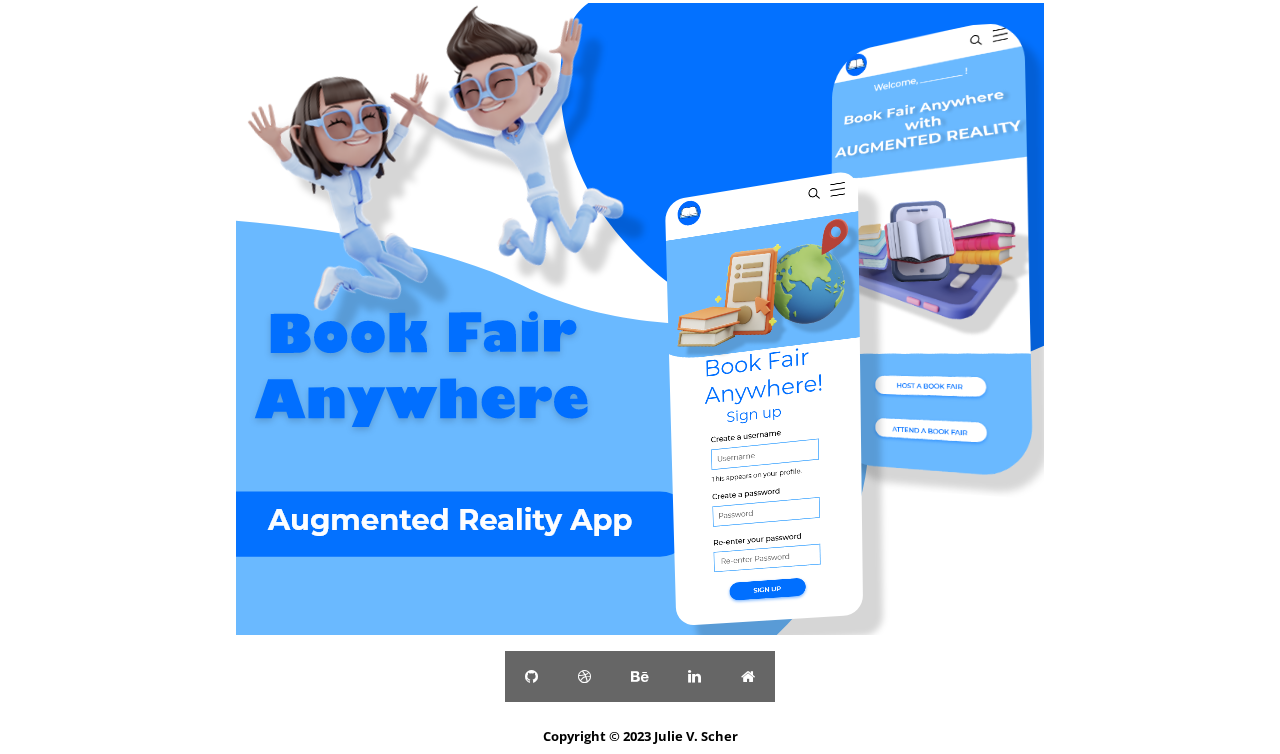
==== commit f0ce7021: "Update BookFairAnywhere.html" ====
--- a/BookFairAnywhere.html
+++ b/BookFairAnywhere.html
@@ -268,7 +268,7 @@
                   </li>
               </ul>
         <div class="name">
-          Copyright &copy; 2022 Julie V. Scher</div>
+          Copyright &copy; 2023 Julie V. Scher</div>
         </div>
         </footer>
     
